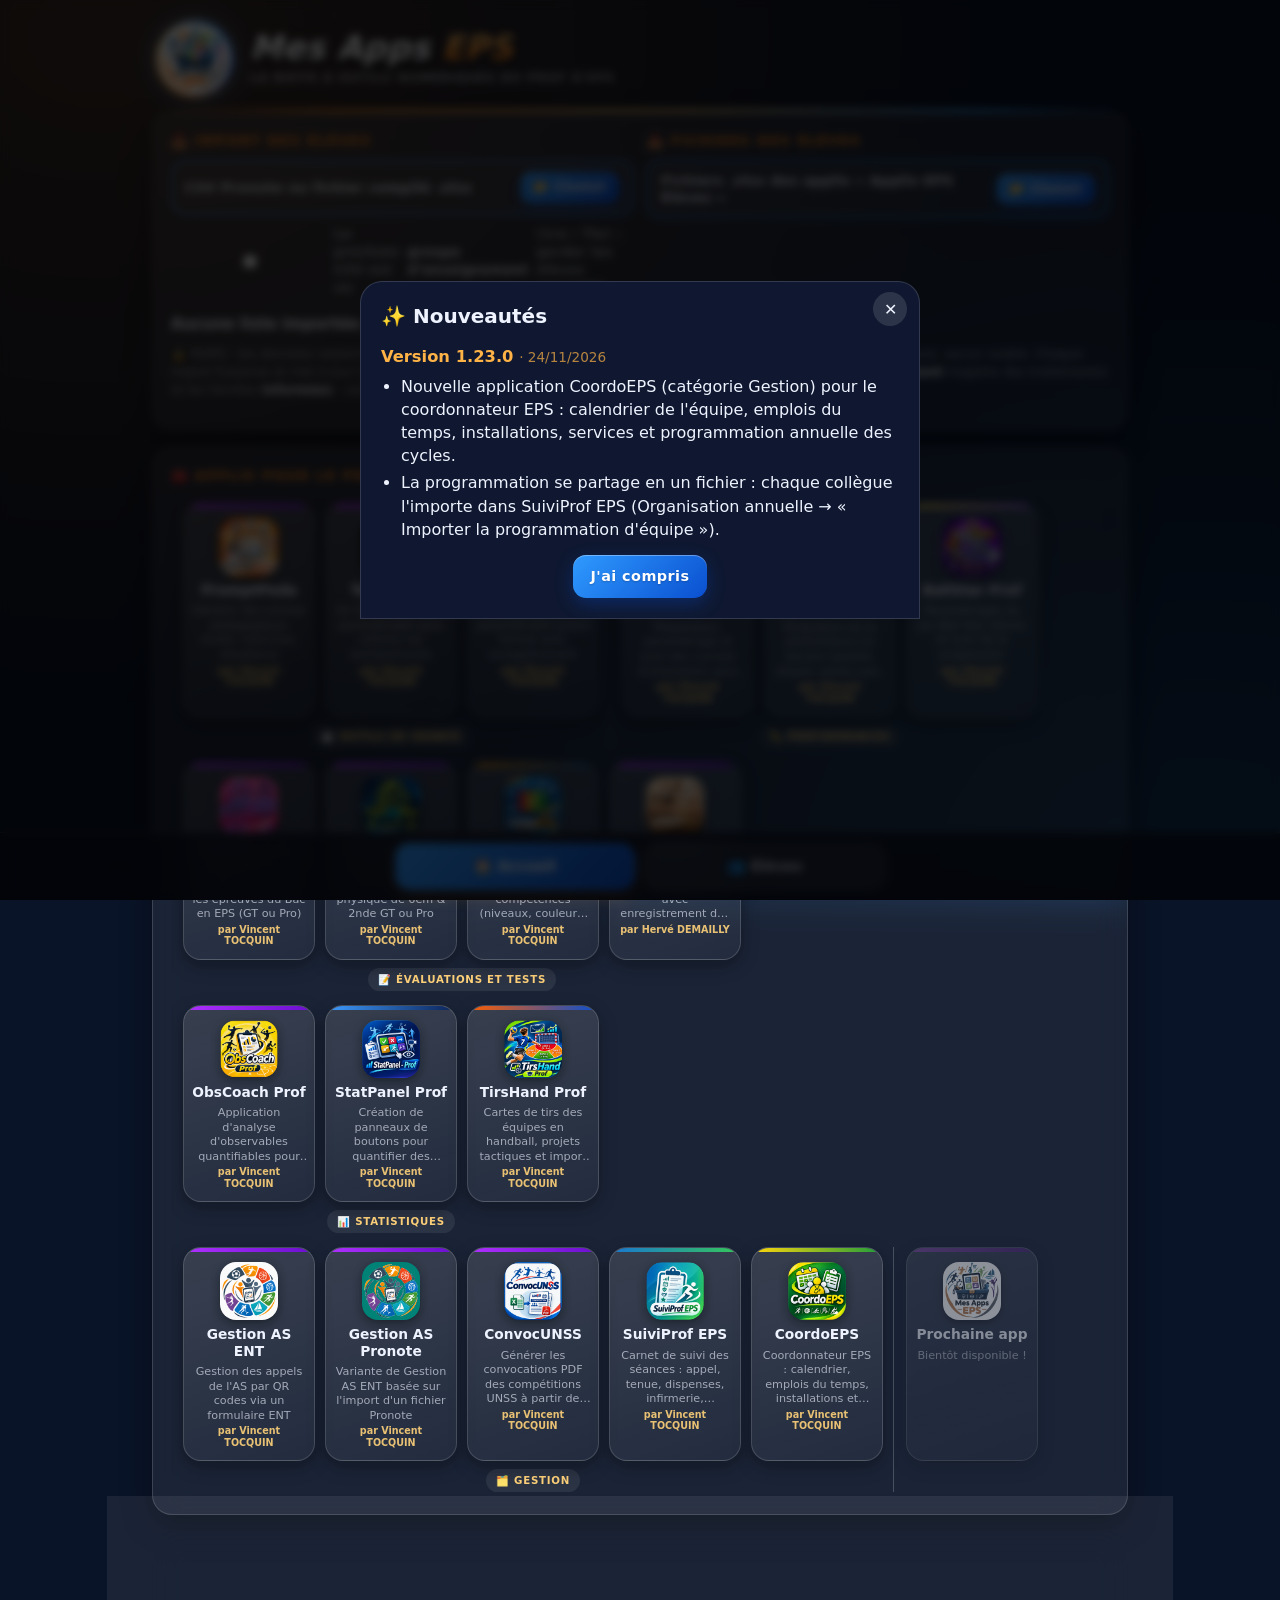
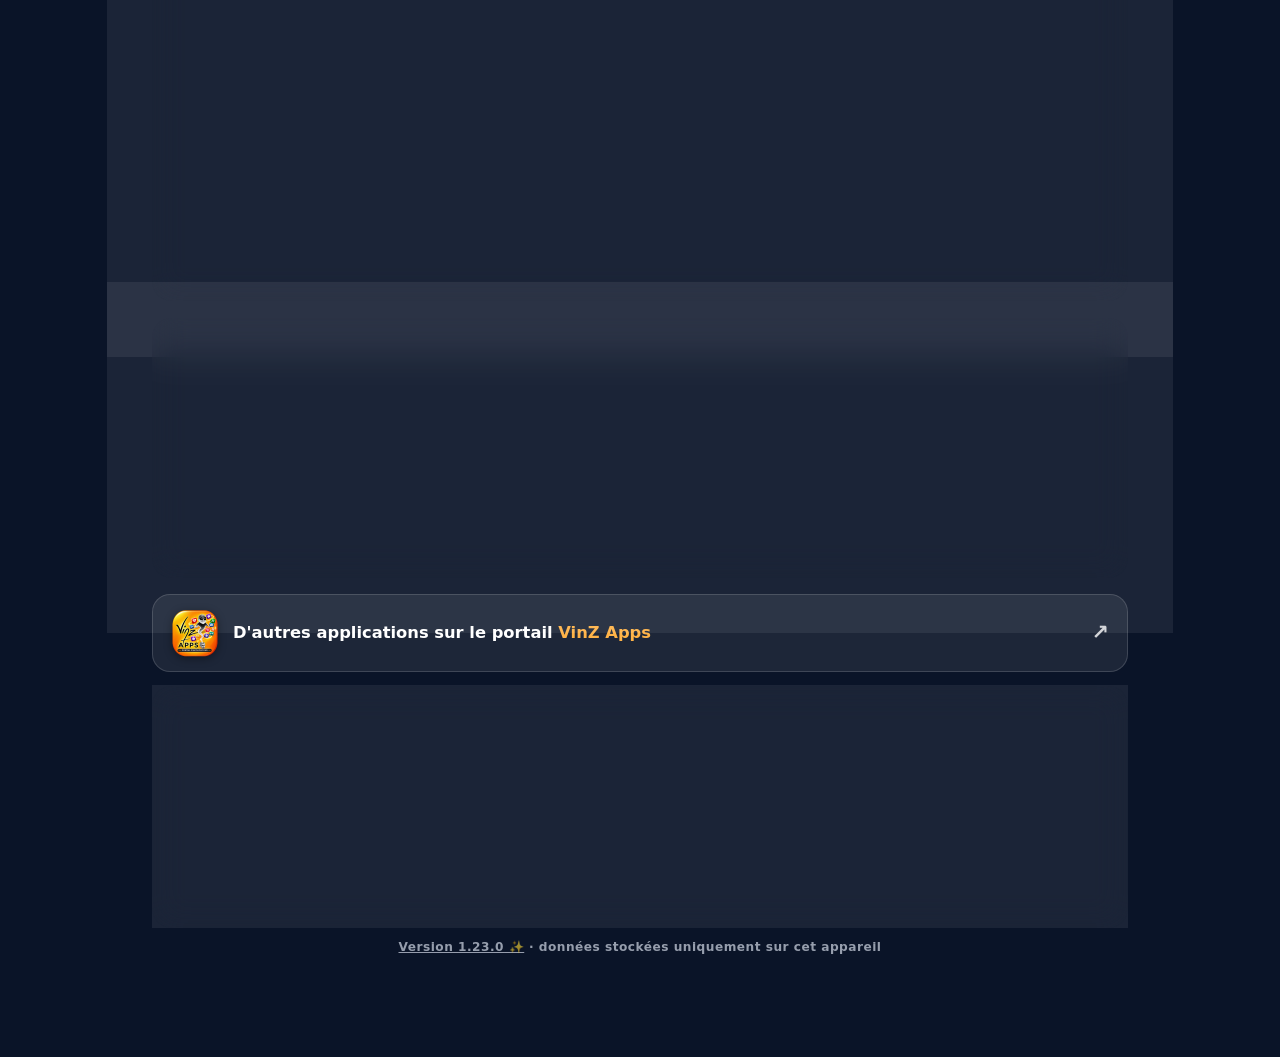
==== index.html @ 457b003c "Fix header formatting in index.html" ====
<!DOCTYPE html><html lang="fr"><head><meta charset="utf-8">
<meta name="viewport" content="width=device-width,initial-scale=1,viewport-fit=cover">
<title>Mes Apps EPS</title><link rel="manifest" href="manifest.webmanifest"><meta name="theme-color" content="#14151a">
<link rel="icon" href="icons/icon-192.png"><link rel="apple-touch-icon" href="icons/icon-192.png">
<style>
:root{--bg:#0a1428;--tx:#eef3ff;--mut:rgba(238,243,255,.62);--glass:rgba(255,255,255,.07);--bd:rgba(255,255,255,.15);--c1:#ff8a1f;--c2:#2f9bff;--g1:rgba(255,138,31,.20);--g2:rgba(47,155,255,.22);--onc:#fff;--c3:#ffd27a;--nav:linear-gradient(135deg,#2f9bff,#0a4fd0);--ok:#6ff0a0;--ko:#ff8f8f}
*{box-sizing:border-box;-webkit-tap-highlight-color:transparent}[hidden]{display:none!important}
body{margin:0;font-family:system-ui,-apple-system,"Segoe UI",Roboto,sans-serif;color:var(--tx);min-height:100vh;background:var(--bg);padding-bottom:100px;line-height:1.45}
body::before{content:'';position:fixed;inset:0;z-index:-1;pointer-events:none;background:radial-gradient(ellipse at 8% 4%,var(--g1),transparent 55%),radial-gradient(ellipse at 94% 96%,var(--g2),transparent 55%)}
header{display:flex;align-items:center;gap:16px;padding:20px 16px 14px;max-width:1000px;margin:auto;position:relative}
header::after{content:'';position:absolute;left:16px;right:16px;bottom:0;height:3px;border-radius:3px;background:linear-gradient(90deg,transparent,var(--c1) 18%,var(--c3) 55%,var(--c2) 85%,transparent)}
header img{width:78px;height:78px;flex:none;border-radius:50%;padding:3px;border:3px solid transparent;background:linear-gradient(#fff,#fff) padding-box,conic-gradient(from 200deg,var(--c1),var(--c3),var(--c2),#0a4fd0,var(--c1)) border-box;box-shadow:0 0 28px rgba(47,155,255,.40),0 0 18px rgba(255,138,31,.25);transition:transform .3s}
header img:hover{transform:rotate(-6deg) scale(1.04)}
h1{margin:0;font-size:1.65rem;font-weight:900;letter-spacing:.07em;text-transform:uppercase;line-height:1.1;background:linear-gradient(90deg,var(--c1),var(--c3));-webkit-background-clip:text;background-clip:text;-webkit-text-fill-color:transparent}
header p{margin:5px 0 0;font-size:.72rem;font-weight:600;color:var(--mut);letter-spacing:.1em;text-transform:uppercase}
header h1{font-size:2.05rem;font-style:italic;letter-spacing:.01em;text-transform:none;line-height:1.05;background:none;-webkit-text-fill-color:#fff;color:#fff;text-shadow:0 2px 0 #0a1428,0 4px 14px #0008}
header h1 span{background:linear-gradient(180deg,var(--c3),var(--c1) 70%);-webkit-background-clip:text;background-clip:text;-webkit-text-fill-color:transparent;text-shadow:none;filter:drop-shadow(0 2px 0 #0a1428)}
main{max-width:1000px;margin:auto;padding:0 12px}
.card{position:relative;background:var(--glass);backdrop-filter:blur(16px);-webkit-backdrop-filter:blur(16px);border:1px solid var(--bd);border-radius:20px;padding:18px;margin-bottom:16px;box-shadow:0 10px 30px #0006,inset 0 1px 0 #ffffff18}
h2{margin:0 0 12px;font-size:.82rem;font-weight:800;letter-spacing:.12em;text-transform:uppercase;color:var(--c1)}
.btn{border:0;border-radius:13px;padding:11px 18px;font:inherit;font-weight:800;font-size:.9rem;letter-spacing:.03em;color:#fff;cursor:pointer;background:linear-gradient(135deg,#ffa21f,#ff5e00);box-shadow:0 6px 18px #ff5e0050,inset 0 1px 0 #ffffff55;text-shadow:0 1px 2px #0003;transition:transform .12s,filter .15s;display:inline-block;text-decoration:none}
.btn:hover{filter:brightness(1.1)}.btn:active{transform:scale(.97)}.btn:disabled{opacity:.4;cursor:default}
.btn.b{background:linear-gradient(135deg,#2f9bff,#0a4fd0);box-shadow:0 6px 18px #0a4fd055,inset 0 1px 0 #ffffff55}
.btn.r{background:rgba(255,255,255,.1);border:1.5px solid var(--bd);box-shadow:none;text-shadow:none}
.row{display:flex;gap:10px;flex-wrap:wrap;align-items:center;margin-top:12px}
label{display:block;font-weight:700;font-size:.8rem;letter-spacing:.04em;color:var(--mut);margin:10px 0}
select,input{padding:10px 12px;border-radius:12px;border:1.5px solid var(--bd);font:inherit;font-size:.95rem;background:rgba(0,0,0,.32);color:var(--tx)}
label input{display:block;width:100%;margin-top:5px}
select:focus,input:focus,.btn:focus-visible{outline:2px solid var(--c1);outline-offset:1px}
input::placeholder{color:rgba(238,243,255,.38)}
.drop{display:flex;flex-direction:column;align-items:center;gap:12px;border:2px dashed var(--c2);border-radius:18px;padding:22px;text-align:center;cursor:pointer;background:rgba(255,255,255,.04);font-weight:600;color:var(--tx);transition:.2s}
.drop.on{background:rgba(255,255,255,.12);transform:scale(1.01)}
.grid{display:grid;grid-template-columns:repeat(auto-fill,minmax(160px,1fr));gap:14px}
.tile{position:relative;overflow:hidden;display:flex;flex-direction:column;align-items:center;text-align:center;gap:8px;padding:20px 12px 16px;border-radius:18px;color:var(--tx);text-decoration:none;background:linear-gradient(160deg,rgba(255,255,255,.13),rgba(255,255,255,.04));border:1px solid var(--bd);box-shadow:0 6px 18px #0005;transition:.18s}
.tile::before{content:"";position:absolute;left:0;right:0;top:0;height:4px;background:linear-gradient(90deg,var(--t1,var(--c1)),var(--t2,var(--c2)))}
.tile:hover{transform:translateY(-4px);border-color:var(--t1,var(--c1));box-shadow:0 10px 26px #0007,0 0 18px var(--g1)}
.tile:active{transform:scale(.96)}
.tile .ic{font-size:3.4rem;line-height:1;filter:drop-shadow(0 3px 5px #0006)}.tile .ic img{display:block;width:76px;height:76px;object-fit:contain;border-radius:16px}.tile b{font-size:1rem;line-height:1.2;font-weight:800}.tile small{font-size:.8rem;line-height:1.35;color:var(--mut);font-weight:500}
.tile.off{filter:grayscale(.6);opacity:.5;pointer-events:none}
.rgpd{font-size:.78rem;color:var(--mut);line-height:1.45;margin-top:10px}.rgpd b{color:var(--tx)}
.err{color:var(--ko);font-weight:700;min-height:1.2em}
#msg,#msgE{margin-top:12px;font-weight:700;font-size:1.08rem;line-height:1.45}#msg:empty,#msgE:empty{display:none}
#msg:not(:empty),#msgE:not(:empty){padding:11px 15px;border-radius:12px;background:rgba(255,255,255,.08);border:1px solid var(--bd)}
#info{display:block;margin-top:12px;font-size:1.08rem;font-weight:700;line-height:1.45}
.btn.danger{background:linear-gradient(135deg,#ff4d4d,#c70f1f);box-shadow:0 6px 18px #c70f1f66,inset 0 1px 0 #ffffff55}
#toast{position:fixed;left:50%;bottom:100px;width:max-content;text-align:center;transform:translate(-50%,30px);opacity:0;pointer-events:none;z-index:99;max-width:min(92vw,520px);padding:14px 20px;border-radius:14px;font-weight:800;font-size:1.05rem;color:#fff;background:linear-gradient(135deg,#17a34a,#0b6b30);box-shadow:0 12px 34px #000a;transition:.3s}
#toast.on{opacity:1;transform:translate(-50%,0)}
table{width:100%;border-collapse:collapse;font-size:.9rem}
th{background:linear-gradient(#17458a,#0d2d5e);color:#fff;padding:10px;text-align:left;position:sticky;top:0;font-size:.8rem;letter-spacing:.03em}
th:first-child{border-radius:12px 0 0 0}th:last-child{border-radius:0 12px 0 0}
td{padding:9px 10px;border-bottom:1px solid rgba(255,255,255,.08)}tr:nth-child(even) td{background:rgba(255,255,255,.03)}
.wrap{max-height:62vh;overflow:auto;border-radius:12px;border:1px solid var(--bd)}
th.n,td.n{text-align:center}th.n{font-size:.76rem;line-height:1.15;vertical-align:bottom;min-width:84px}td.n{font-weight:800}td.z{color:rgba(255,255,255,.28);font-weight:400}
th small{font-weight:400;opacity:.85}
th.ck,td.ck{width:34px;text-align:center;padding-left:6px;padding-right:2px}.ck input{width:18px;height:18px;accent-color:#1f8bff;cursor:pointer}
tr.grp td{background:rgba(255,255,255,.1)!important;font-weight:800;font-size:.85rem;color:var(--c1)}
button.nm{border:0;background:none;font:inherit;color:#8fcaff;text-align:left;cursor:pointer;padding:6px 0;text-decoration:underline dotted}
nav{z-index:100;position:fixed;bottom:0;left:0;right:0;display:flex;justify-content:center;gap:10px;padding:10px 10px calc(10px + env(safe-area-inset-bottom));background:rgba(10,16,34,.82);backdrop-filter:blur(16px);-webkit-backdrop-filter:blur(16px);border-top:1px solid var(--bd)}
nav button{flex:1;max-width:240px;border:1.5px solid var(--bd);border-radius:15px;padding:12px;font:inherit;font-weight:800;font-size:.9rem;background:rgba(255,255,255,.07);color:#c9d3ee;cursor:pointer}
nav button.act{color:var(--onc);border-color:transparent;background:var(--nav);box-shadow:0 5px 18px var(--g1)}
.tab{display:none}.tab.act{display:block}
.foot{max-width:976px;margin:10px auto 0;padding:16px;text-align:center;background:var(--glass);backdrop-filter:blur(16px);-webkit-backdrop-filter:blur(16px);border:1px solid var(--bd);border-radius:20px;font-size:.86rem;color:var(--mut)}
.foot a{color:var(--c1);font-weight:700}.foot>div{margin:6px 0}
.foot .ic{display:inline-flex;width:44px;height:44px;margin:4px;align-items:center;justify-content:center;border-radius:14px;color:#fff;background:linear-gradient(#ffa21f,#ff5e00);box-shadow:0 4px 12px #ff5e0055,inset 0 1px 0 #ffffff66}
.foot .ic:nth-child(2){background:linear-gradient(#2f9bff,#0a4fd0)}.foot .ic:nth-child(3){background:linear-gradient(#c040ff,#6a0fd0)}.foot .ic:nth-child(4){background:linear-gradient(#ff4d4d,#c00000)}
.foot a.ic{color:#fff}
.foot svg{width:22px;height:22px;fill:none;stroke:currentColor;stroke-width:2;stroke-linecap:round;stroke-linejoin:round}
.foot .own{display:block;margin:0 auto 6px;width:92px;height:92px;border-radius:22px;box-shadow:0 6px 18px #0006}
.foot p{margin:6px 0 0}.ver{text-align:center;font-weight:700;font-size:.76rem;color:var(--mut);margin:12px 0 0;letter-spacing:.04em}
#fiche,.ov{position:fixed;inset:0;z-index:200;background:#000b;display:flex;align-items:flex-end;justify-content:center;backdrop-filter:blur(4px)}#fiche[hidden],.ov[hidden]{display:none}
.ov{align-items:center;padding:16px}
.fc{position:relative;background:#0f1830;color:var(--tx);border:1px solid var(--bd);width:100%;max-width:560px;max-height:86vh;overflow:auto;border-radius:22px 22px 0 0;padding:20px 20px calc(20px + env(safe-area-inset-bottom))}
#fx,.xb{position:absolute;top:10px;right:12px;border:0;background:rgba(255,255,255,.12);color:var(--tx);border-radius:50%;width:34px;height:34px;font-size:1rem;cursor:pointer}
.fh{display:flex;gap:14px;align-items:center;margin-bottom:6px;padding-right:36px}.fh span{font-size:.85rem;color:var(--mut)}
.av{flex:none;width:56px;height:56px;border-radius:50%;background:var(--nav);color:var(--onc);display:flex;align-items:center;justify-content:center;font-weight:900;font-size:1.2rem;text-transform:uppercase;box-shadow:0 4px 14px var(--g1)}
.fa{border-radius:16px;margin-top:12px;overflow:hidden;border:1px solid var(--bd);background:rgba(255,255,255,.04)}.fa h3{margin:0;padding:10px 14px;background:linear-gradient(90deg,rgba(255,255,255,.14),rgba(255,255,255,.04));font-size:.95rem}
.fa dl{margin:0;padding:8px 14px;display:grid;grid-template-columns:auto 1fr;gap:4px 14px}.fa dt{font-weight:700;color:var(--mut);font-size:.82rem;text-transform:capitalize}.fa dd{margin:0;font-weight:600;word-break:break-word}.fn{opacity:.7}
.chip{display:inline-block;margin-right:3px;padding:2px 7px;border-radius:10px;background:rgba(255,255,255,.12);font-size:.92rem}
.sum{display:grid;gap:10px;margin:0 0 14px}.sm{display:grid;grid-template-columns:1fr auto;gap:3px 10px;align-items:center;font-size:.85rem}
.sm .bar{grid-column:1/-1;height:8px;border-radius:6px;background:rgba(255,255,255,.12);overflow:hidden}.sm .bar i{display:block;height:100%;background:linear-gradient(90deg,var(--c1),var(--c2))}.sm span{color:var(--mut)}
.en{padding:8px 14px;border-top:1px solid rgba(255,255,255,.1)}.en .dt{font-weight:800;color:var(--c1);font-size:.82rem}.en dl{padding:2px 0 0!important}
.fg{margin:18px 0 0;font-size:.78rem;text-transform:uppercase;letter-spacing:.1em;font-weight:800;color:var(--mut)}
.bd{float:right;font-weight:600;font-size:.8rem;color:var(--mut)}.tot{margin:6px 0 0;font-weight:700}
.qc{border-radius:22px!important;max-width:380px!important;text-align:center}
.qrbox img{display:block;margin:0 auto;width:min(300px,100%);height:auto;border:6px solid #fff;border-radius:12px;background:#fff}.qrbox canvas{width:min(280px,100%);height:auto;image-rendering:pixelated;border:6px solid #fff;border-radius:12px;background:#fff}.qru{word-break:break-all;font-weight:700;font-size:.85rem;margin:8px 0;color:var(--mut)}
/* portail élèves */
.me{font-size:1.05rem;font-weight:700;padding:12px 14px;border-radius:14px;background:rgba(255,255,255,.07);border:1px solid var(--bd)}
ul.dn{list-style:none;padding:0;margin:0}ul.dn li{padding:10px 12px;margin-bottom:8px;border-radius:14px;background:rgba(255,255,255,.07);border:1px solid var(--bd);font-weight:600}
ul.dn summary{cursor:pointer}ul.dn details{margin:0}.tw{overflow-x:auto}
ul.dn table{margin-top:8px;font-size:.8rem;background:rgba(0,0,0,.25);border-radius:10px}ul.dn td,ul.dn th{padding:5px 7px;text-align:left}ul.dn th{background:#17458a;position:static;border-radius:0}
@media(max-width:520px){h1{font-size:1.35rem}header h1{font-size:1.6rem}header img{width:62px;height:62px}}
.imp{display:grid;grid-template-columns:1fr 1fr;gap:14px}.imp h2{margin-bottom:8px}
.imp .drop{flex-direction:row;justify-content:space-between;gap:10px;padding:10px 12px;border-radius:14px;text-align:left;font-size:.82rem;line-height:1.3}
.imp .drop .btn{padding:7px 12px;font-size:.8rem;border-radius:10px;flex:none}
.imp #msg,.imp #msgE{font-size:.9rem;margin-top:8px}.imp #msg:not(:empty),.imp #msgE:not(:empty){padding:8px 11px}
@media(max-width:620px){.imp{grid-template-columns:1fr;gap:10px}}
.nvc{max-height:86vh;overflow:auto}.nvc h3{margin:0 0 10px;font-size:1.25rem}.nvc h4{margin:14px 0 6px;font-size:1.02rem;color:#ffb347}.nvc h4 small{font-weight:500;opacity:.7}
.nvc ul{margin:0;padding-left:20px;line-height:1.45}.nvc li{margin:4px 0}
.fab{display:flex;flex-direction:column;align-items:center;gap:12px;padding:26px 16px 22px;border-radius:22px;text-decoration:none;color:#fff;text-align:center;background:linear-gradient(160deg,rgba(255,196,60,.30),rgba(176,48,255,.30) 60%,rgba(47,155,255,.22));border:2px solid #ffc43c;box-shadow:0 10px 28px #0006,0 0 24px rgba(255,196,60,.35);transition:.2s}
.fab:hover{transform:translateY(-3px);border-color:#ffe08a;box-shadow:0 14px 34px #0007,0 0 32px rgba(255,196,60,.55)}
.fab img{display:block;border-radius:26px;filter:drop-shadow(0 6px 10px #0008)}.fab b{font-size:1.35rem;font-weight:800;line-height:1.2}
.vzb{display:flex;align-items:center;gap:14px;margin:0 0 14px;padding:14px 18px;border-radius:18px;text-decoration:none;color:#fff;background:rgba(255,255,255,.08);border:1px solid var(--bd);transition:.2s}
.vzb:hover{background:rgba(255,255,255,.14);transform:translateY(-2px)}.vzb img{flex:none;border-radius:12px;filter:drop-shadow(0 2px 4px #0006)}
.vzb span{flex:1;font-weight:600;font-size:1.02rem;line-height:1.3}.vzb b{color:#ffb347}.vzb i{font-style:normal;font-weight:800;font-size:1.3rem;opacity:.8}
.tile .au{font-size:.68rem;line-height:1.2;font-style:normal;font-weight:700;color:var(--c3);opacity:.9;margin-top:-4px}
#info{font-size:.95rem!important;margin-top:10px!important}
.tile.vedette{background:linear-gradient(160deg,rgba(255,196,60,.30),rgba(176,48,255,.28) 60%,rgba(47,155,255,.22));border:2px solid #ffc43c;box-shadow:0 8px 24px #0006,0 0 22px rgba(255,196,60,.35)}
.tile.vedette::before{height:6px;background:linear-gradient(90deg,#ffc43c,#ff5e00,#b030ff)}
.tile.vedette:hover{border-color:#ffe08a;box-shadow:0 12px 30px #0007,0 0 30px rgba(255,196,60,.55)}
.tile.vedette small{color:#fff;opacity:.92}.tile.vedette .au{color:#ffe08a}
.tile .badge{font-size:.66rem;font-weight:800;letter-spacing:.03em;padding:3px 9px;border-radius:999px;background:linear-gradient(135deg,#ffc43c,#ff7a00);color:#2a1300;margin-top:-2px}
.cats{display:flex;flex-wrap:wrap;align-items:stretch;row-gap:14px;overflow:hidden;padding:6px 0 4px}
.cat{display:flex;flex-direction:column;padding:0 11px 0 12px;margin-left:-1px;border-left:1px solid rgba(255,255,255,.2);max-width:calc(100% + 1px)}
.cat .ct{display:flex;flex-wrap:wrap;gap:10px;flex:1}
.cat .ct .tile{width:132px}
.cat h3{margin:8px 0 0;padding:4px 10px;align-self:center;font-size:.64rem;font-weight:800;letter-spacing:.07em;text-transform:uppercase;color:var(--c3,#ffd27a);background:rgba(255,255,255,.07);border-radius:999px;white-space:nowrap}
.cat h3.vide{visibility:hidden}.cat.ved h3{color:#ffe08a;background:rgba(255,196,60,.14)}
.cat .ct .tile{padding:14px 8px 12px;gap:6px}.cat .ct .tile .ic img{width:58px;height:58px}.cat .ct .tile b{font-size:.86rem}.cat .ct .tile small{font-size:.7rem;line-height:1.3;display:-webkit-box;-webkit-line-clamp:4;-webkit-box-orient:vertical;overflow:hidden}.cat .ct .tile .au{font-size:.6rem}.cat .ct .tile .badge{font-size:.58rem;padding:2px 7px}
@media(max-width:520px){.cat .ct .tile{width:92px;padding:12px 6px 10px}.cat .ct .tile small,.cat .ct .tile .au{display:none}.cat .ct .tile .ic img{width:48px;height:48px}.cat .ct .tile b{font-size:.74rem}.cat .ct .tile .badge{font-size:.5rem;white-space:nowrap;padding:2px 5px}.cat{padding:0 7px 0 8px}.cat .ct{gap:8px}}
</style></head><body>
<header><img src="icons/logo.png" alt="Logo"><div><h1>Mes Apps <span>EPS</span></h1><p>La boîte à outils numériques du prof d'EPS</p></div></header>
<main>
<section id="t1" class="tab act">
 <div class="card"><div class="imp">
  <div><h2>📥 Import des élèves</h2>
  <label class="drop" id="drop"><span>CSV Pronote ou fichier compilé .xlsx</span><span class="btn b">📂 Choisir</span><input id="file" type="file" accept=".csv,.xlsx,text/csv,application/vnd.openxmlformats-officedocument.spreadsheetml.sheet" hidden></label>
  <label class="rgpd" style="display:flex;gap:8px;align-items:center;margin:6px 2px"><input type="checkbox" id="gcb"> Le prochain CSV est un <b>groupe d’enseignement</b> (1re / Tle) : garder les élèves ensemble</label>
  <div id="msg"></div></div>
  <div><h2>📤 Fichiers des élèves</h2>
  <label class="drop" id="dropE"><span>Fichiers .xlsx des applis « Applis EPS Élèves »</span><span class="btn b">📂 Choisir</span><input id="fileE" type="file" accept=".xlsx,application/vnd.openxmlformats-officedocument.spreadsheetml.sheet" multiple hidden></label>
  <div id="msgE"></div></div></div>
  <div id="info"></div>
  <p class="rgpd">🔒 RGPD : les données restent <b>uniquement sur cet appareil</b> (stockage local du navigateur). Aucun serveur, aucun suivi, aucun cookie. Chaque import fusionne et met à jour la liste globale. ⚖️ Utilisé avec des élèves, l'outil doit être <b>déclaré au chef d'établissement</b> (registre des traitements) et les familles <b>informées</b> : voir la <a href="confidentialite.html#s2" style="color:var(--c1)">politique de confidentialité</a> (modèle d'information inclus).</p>
 </div>
 <div class="card"><h2>🧰 Applis pour le prof</h2><div class="grid" id="apps"></div></div>
 <div class="card"><h2>🎒 Applis pour les élèves</h2>
  <p class="rgpd" style="margin:0 0 12px;opacity:.85">Portail séparé « Applis EPS Élèves » : il ne contient que les applications des élèves, jamais celles du professeur. Les élèves s'y identifient eux-mêmes (nom, prénom, classe) sans accès à votre liste.</p>
  <div class="row" style="margin:0 0 14px"><button class="btn b" id="qrb">▦ QR code</button><button class="btn" id="lkb">🔗 Copier le lien</button><a class="btn r" id="opb" target="_blank" rel="noopener" style="text-decoration:none">↗ Ouvrir le portail</a></div>
  <div class="grid" id="appsE"></div></div>
 <div class="card" id="fbc"><a class="fab" id="fbo" target="_blank" rel="noopener"><img src="icons/icon-192-Fabrique.png" alt="" width="132" height="132"><b>Créez votre appli ici !</b></a></div>
 <a class="vzb" id="vzo" target="_blank" rel="noopener"><img src="icons/icon-192-VinZApps.png" alt="" width="48" height="48"><span>D'autres applications sur le portail <b>VinZ Apps</b></span><i>↗</i></a>
</section>
<section id="t2" class="tab"><div class="card"><h2>👥 Élèves</h2>
 <div class="row" style="margin:0 0 12px"><select id="fc"><option value="">Toutes les classes</option></select><input id="fs" placeholder="🔍 Rechercher…"><span id="cnt" style="font-weight:700"></span><button class="btn b" id="addb">➕ Ajouter un élève</button><button class="btn danger" id="delb" hidden></button><button class="btn danger" id="delc" hidden></button></div>
 <div id="adf"></div>
 <div id="sum" class="sum"></div>
 <div class="wrap"><table><thead id="th"></thead><tbody id="tb"></tbody></table></div>
 <p class="rgpd" id="hint"></p>
 <div class="row"><button class="btn b" id="exp">⬇ Exporter le fichier compilé (.xlsx)</button><button class="btn danger" id="clr">🗑 Effacer toutes les données</button></div>
</div></section>
</main>
<div id="toast" role="status" aria-live="polite"></div>
<div id="grm" class="ov" hidden><div class="fc nvc"><button id="grx" aria-label="Fermer" class="xb">✕</button>
 <h3>👥 Classe ou groupe d’enseignement ?</h3><p id="grt" class="rgpd"></p><ul id="grl" style="margin:6px 0 10px;padding-left:18px"></ul>
 <label>Nom du groupe<input id="grn" placeholder="ex : 1re EPS option A" autocomplete="off"></label>
 <div class="row" style="justify-content:center;margin-top:12px"><button class="btn b" id="gro">👥 Groupe : garder ensemble</button><button class="btn" id="grs">Classes séparées</button><button class="btn r" id="grc">Annuler</button></div></div></div>
<div id="nvm" class="ov" hidden><div class="fc nvc"><button id="nvx" aria-label="Fermer" class="xb">✕</button>
 <h3>✨ Nouveautés</h3><div id="nvb"></div><div class="row" style="justify-content:center;margin-top:14px"><button class="btn b" id="nvo">J'ai compris</button></div></div></div>
<div id="qrm" class="ov" hidden><div class="fc qc"><button id="qx" aria-label="Fermer" class="xb">✕</button>
 <h2 style="margin:0 0 4px">▦ Portail élèves</h2><p class="rgpd" style="margin:0 0 10px">Affichez ce QR code au tableau ou imprimez-le : les élèves le scannent pour ouvrir « Applis EPS Élèves ».</p>
 <div id="qrc" class="qrbox"></div><p id="qru" class="qru"></p><p id="qrmsg" class="rgpd" style="min-height:1.2em"></p>
 <div class="row" style="justify-content:center"><button class="btn b" id="qrd">⬇ Télécharger (PNG)</button><button class="btn" id="qrl">🔗 Copier le lien</button><button class="btn r" id="qrs" hidden>↗ Partager</button></div></div></div>
<div id="fiche" hidden><div class="fc"><button id="fx" aria-label="Fermer">✕</button><div id="fbody"></div></div></div>
<footer class="foot">
<div><a href="http://vinzneuron.free.fr/" target="_blank" rel="noopener noreferrer" aria-label="Site VinZ Neuron" title="VinZ Neuron"><img class="own" src="icons/vinzneuron.png" alt="Logo VinZ Neuron" width="96" height="96"></a></div>
<div><a href="confidentialite.html">Politique de confidentialité</a></div>
<div><a class="ic" href="contact.html" aria-label="Contact" title="Contact"><svg viewBox="0 0 24 24" aria-hidden="true" focusable="false"><rect x="3" y="5" width="18" height="14" rx="2"/><path d="m3.5 7 8.5 6 8.5-6"/></svg></a><a class="ic" href="http://vinzneuron.free.fr/" target="_blank" rel="noopener noreferrer" aria-label="Site web" title="Site web"><svg viewBox="0 0 24 24" aria-hidden="true" focusable="false"><circle cx="12" cy="12" r="9"/><path d="M3 12h18M12 3c3.2 3 3.2 15 0 18M12 3c-3.2 3-3.2 15 0 18"/></svg></a><a class="ic" href="https://www.instagram.com/vinzneuron/" target="_blank" rel="noopener noreferrer" aria-label="Instagram" title="Instagram"><svg viewBox="0 0 24 24" aria-hidden="true" focusable="false"><rect x="3" y="3" width="18" height="18" rx="5"/><circle cx="12" cy="12" r="4"/><circle cx="17.3" cy="6.7" r="1" fill="currentColor" stroke="none"/></svg></a><a class="ic" href="https://www.youtube.com/@vinz_neuron" target="_blank" rel="noopener noreferrer" aria-label="YouTube" title="YouTube"><svg viewBox="0 0 24 24" aria-hidden="true" focusable="false"><rect x="2" y="5" width="20" height="14" rx="4.5"/><path d="M10 9.2v5.6l5-2.8z" fill="currentColor"/></svg></a></div>
<p>Mes Apps · Vincent TOCQUIN – « VinZ Neuron »</p>
</footer>
<p class="ver"><a href="#" onclick="voirNouveautes();return false" title="Voir les nouveautés" style="color:inherit">Version <span id="ver"></span> ✨</a> · données stockées uniquement sur cet appareil</p>
<nav><button class="act" data-t="t1">🏠 Accueil</button><button data-t="t2">👥 Élèves</button></nav>
<script src="version.js"></script>
<script src="config.js"></script>
<script src="qrcode.js"></script>
<script src="eps-core.js"></script>
<script>
document.getElementById("ver").textContent=APP_VERSION;
const $=s=>document.querySelector(s);let L=[];
const esc=s=>String(s??'').replace(/[&<>"]/g,c=>({'&':'&amp;','<':'&lt;','>':'&gt;','"':'&quot;'}[c]));
document.querySelectorAll('nav button').forEach(b=>b.onclick=()=>{document.querySelectorAll('nav button,.tab').forEach(x=>x.classList.remove('act'));b.classList.add('act');$('#'+b.dataset.t).classList.add('act')});
async function refresh(){L=(await EPS.all()).sort((a,b)=>(a.nom+a.prenom).localeCompare(b.nom+b.prenom,'fr'));
 const cl=[...new Set(L.map(e=>e.classe))].filter(Boolean).sort((a,b)=>a.localeCompare(b,'fr',{numeric:true}));const cur=$('#fc').value;
 $('#fc').innerHTML='<option value="">Toutes les classes</option>'+cl.map(c=>`<option value="${esc(c)}" ${c==cur?'selected':''}>${L.some(e=>e.classe===c&&e.groupe)?'👥 ':''}${esc(c)}</option>`).join('');
 const m=await EPS.meta();$('#info').textContent=L.length?`${L.length} élèves`+(m&&m.v?` · dernier import : ${new Date(m.v).toLocaleString('fr-FR')} (${m.n})`:''):'Aucune liste importée pour le moment.';draw()}
let APPS=[];
const norm=EPS.norm,lab=t=>String(t).replace(/_/g,' '),val=v=>v&&typeof v==='object'?JSON.stringify(v):String(v);
const info=k=>APPS.find(a=>a.id===k)||APPS.find(a=>norm(a.nom)===norm(k))||{id:k,nom:k,emoji:'🧩'};
const dKey=o=>Object.keys(o).find(k=>/^date/i.test(k));
function isoDate(v){if(v==null||v==='')return'';
 if(typeof v==='number'&&v>30000&&v<80000)return new Date(Math.round((v-25569)*864e5)).toISOString().slice(0,10);
 const t=String(v).trim();let m=/^(\d{4})-(\d{2})-(\d{2})/.exec(t);if(m)return m[1]+'-'+m[2]+'-'+m[3];
 m=/^(\d{1,2})\/(\d{1,2})\/(\d{4})/.exec(t);return m?m[3]+'-'+m[2].padStart(2,'0')+'-'+m[1].padStart(2,'0'):''}
const frDate=i=>i?i.split('-').reverse().join('/'):'';
/* Saisies d'un élève pour une application : mode « lignes » → une saisie par ligne ; mode « colonnes » → une seule saisie */
function entries(e,k){const d=(e.ext||{})[k];if(!d)return[];
 const rows=Array.isArray(d.lignes)?d.lignes:[Object.fromEntries(Object.entries(d).filter(([c])=>c!=='lignes'))];
 return rows.filter(o=>o&&Object.values(o).some(v=>v!==''&&v!=null)).map(o=>{const dk=dKey(o),iso=dk?isoDate(o[dk]):'';
  return{iso,champs:Object.entries(o).filter(([c,v])=>!(dk&&c===dk&&iso)&&v!==''&&v!=null)}})}
let SEL=new Set(),VIS=[];
function majSel(){SEL=new Set([...SEL].filter(id=>L.some(e=>e.id===id)));const n=SEL.size,c=$('#fc').value,b=$('#delb');b.hidden=!n;b.textContent='🗑 Supprimer la sélection ('+n+')';
 const k=$('#delc');k.hidden=!c;if(c){const g=L.some(e=>e.classe===c&&e.groupe);k.textContent=g?'🗑 Supprimer ce groupe':'🗑 Supprimer cette classe'}
 const a=$('#sa');if(a){a.checked=!!VIS.length&&VIS.every(id=>SEL.has(id));a.indeterminate=!a.checked&&VIS.some(id=>SEL.has(id))}}
async function supprimer(ids,msg,ok){if(!ids.length)return;if(!confirm(msg))return;try{const n=await EPS.supprimerEleves(ids);SEL.clear();await refresh();$('#fiche').hidden=true;toast('✅ '+ok.replace('{n}',n))}catch(x){toast('❌ '+x.message)}}
function draw(){const c=$('#fc').value,q=norm($('#fs').value);
 const r=L.filter(e=>(!c||e.classe==c)&&(!q||norm(e.nom+e.prenom).includes(q)))
  .sort((a,b)=>(a.classe||'').localeCompare(b.classe||'','fr',{numeric:true})||(a.nom+a.prenom).localeCompare(b.nom+b.prenom,'fr'));
 $('#cnt').textContent=r.length+' élève(s)';
 const keys=[...new Set(L.flatMap(e=>Object.keys(e.ext||{})))].filter(k=>L.some(e=>entries(e,k).length));
 const N=new Map(r.map(e=>[e.id,Object.fromEntries(keys.map(k=>[k,entries(e,k).length]))]));
 const tot=k=>r.reduce((s,e)=>s+N.get(e.id)[k],0),use=k=>r.filter(e=>N.get(e.id)[k]>0).length,mx=k=>Math.max(1,...r.map(e=>N.get(e.id)[k]));
 $('#sum').innerHTML=r.length&&keys.length?keys.map(k=>{const i=info(k),n=use(k);return `<div class="sm"><b>${esc(i.emoji||'🧩')} ${esc(i.nom)}</b><span>${n}/${r.length} élève(s) · ${tot(k)} saisie(s)</span><div class="bar"><i style="width:${Math.round(100*n/r.length)}%"></i></div></div>`}).join(''):'';
 $('#hint').textContent=keys.length?'Cliquez sur le nom d’un élève pour afficher la synthèse de ses saisies.':L.length?'Aucune saisie d’application pour le moment : importez le fichier compilé (.xlsx) sur l’accueil.':'';
 $('#th').innerHTML='<tr><th class="ck"><input type="checkbox" id="sa" title="Tout sélectionner" aria-label="Tout sélectionner"></th><th>NOM Prénom</th><th>Classe</th><th title="Sexe (colonne « Sexe » de Pronote)">Sexe</th>'+keys.map(k=>{const i=info(k);return `<th class="n" title="${esc(i.nom)}">${esc(i.emoji||'🧩')}<br><small>${esc(i.nom)}</small></th>`}).join('')+'</tr>';
 let h='',g=null;const span=4+keys.length;VIS=r.map(e=>e.id);
 for(const e of r){if(!c&&e.classe!==g){g=e.classe;h+=`<tr class="grp"><td colspan="${span}">${esc(g||'Sans classe')} · ${r.filter(x=>x.classe===g).length} élève(s)</td></tr>`}
  h+=`<tr><td class="ck"><input type="checkbox" class="sc" data-sel="${esc(e.id)}" ${SEL.has(e.id)?'checked':''} aria-label="Sélectionner"></td><td><button class="nm" data-id="${esc(e.id)}"><b>${esc(e.nom.toUpperCase())}</b> ${esc(e.prenom)}</button></td><td>${esc(e.classe)}</td><td>${e.sexe==='F'?'♀ F':e.sexe==='M'?'♂ M':'–'}</td>`
   +keys.map(k=>{const n=N.get(e.id)[k];return n?`<td class="n" style="background:rgba(31,139,255,${(.12+.5*n/mx(k)).toFixed(2)})">${n}</td>`:'<td class="n z">–</td>'}).join('')+'</tr>'}
 $('#tb').innerHTML=h||`<tr><td colspan="${span}">Aucun résultat</td></tr>`;majSel()}
function fiche(id){const e=L.find(x=>x.id===id);if(!e)return;
 const keys=Object.keys(e.ext||{}).filter(k=>entries(e,k).length),total=keys.reduce((s,k)=>s+entries(e,k).length,0);
 const G=new Map();keys.forEach(k=>{const g=info(k).categorie||'';if(!G.has(g))G.set(g,[]);G.get(g).push(k)});
 const ord=['Performances','Réalisations','Projets'],gk=[...G.keys()].sort((a,b)=>{const x=ord.indexOf(a),y=ord.indexOf(b);return(x<0?9:x)-(y<0?9:y)||a.localeCompare(b,'fr')});
 const bloc=k=>{const i=info(k),E=entries(e,k).sort((a,b)=>a.iso===b.iso?0:!a.iso?1:!b.iso?-1:a.iso<b.iso?1:-1);
  return `<div class="fa"><h3>${esc(i.emoji||'🧩')} ${esc(i.nom)}<span class="bd">${E.length} saisie(s)</span></h3>`+E.map(x=>`<div class="en">${x.iso?`<div class="dt">${frDate(x.iso)}</div>`:''}<dl>${x.champs.map(([c,v])=>`<dt>${esc(lab(c))}</dt><dd>${esc(val(v))}</dd>`).join('')}</dl></div>`).join('')+'</div>'};
 $('#fbody').innerHTML=`<div class="fh"><div class="av">${esc((e.prenom[0]||'')+(e.nom[0]||''))}</div><div><b>${esc(e.nom.toUpperCase())} ${esc(e.prenom)}</b><br><span>${e.classe?(e.groupe?'Groupe '+esc(e.classe)+(e.origine?' · classe d’origine '+esc(e.origine):''):'Classe '+esc(e.classe)):'⚠ Classe non renseignée'}</span><br><button class="btn r" id="fed" style="padding:5px 12px;font-size:.8rem;margin-top:6px">✏️ Modifier</button> <button class="btn danger" id="fdl" style="padding:5px 12px;font-size:.8rem;margin-top:6px">🗑 Supprimer</button></div></div><div id="fef"></div>`
  +(total?`<p class="tot">${total} saisie(s) dans ${keys.length} application(s)</p>`+gk.map(g=>(gk.length>1||g?`<h4 class="fg">${esc(g||'Autres saisies')}</h4>`:'')+G.get(g).map(bloc).join('')).join(''):'<p class="fn">Aucune saisie enregistrée par les applications pour cet élève.</p>');
 $('#fdl').onclick=()=>supprimer([e.id],`Supprimer ${e.nom.toUpperCase()} ${e.prenom} de la liste ?\n\nSes saisies dans toutes les applications seront aussi effacées sur cet appareil.`,'élève supprimé(e)');$('#fed').onclick=()=>editer(e);$('#fiche').hidden=false}
function editer(e){const f=$('#fef');if(f.innerHTML){f.innerHTML='';return}
 const cl=[...new Set(L.map(x=>x.classe))].filter(Boolean).sort((a,b)=>a.localeCompare(b,'fr',{numeric:true}));
 f.innerHTML=`<form class="card" id="fe" style="margin:12px 0"><datalist id="dcl">${cl.map(c=>`<option value="${esc(c)}">`).join('')}</datalist>
 <label>Nom<input name="nom" value="${esc(e.nom)}" required></label><label>Prénom<input name="prenom" value="${esc(e.prenom)}" required></label>
 <label>Classe<input name="classe" list="dcl" value="${esc(e.classe)}" placeholder="ex : 2GATL1"></label>
 <label>Sexe<select name="sexe"><option value="">Non renseigné</option><option value="F" ${e.sexe==='F'?'selected':''}>Féminin</option><option value="M" ${e.sexe==='M'?'selected':''}>Masculin</option></select></label>
 <label>Né(e) le (facultatif)<input name="naissance" value="${esc(e.naissance)}" placeholder="JJ/MM/AAAA"></label><label>Régime (facultatif)<input name="regime" value="${esc(e.regime)}"></label>
 <div class="err" id="fee"></div><div class="row"><button class="btn b">💾 Enregistrer</button><button type="button" class="btn r" id="fea">Annuler</button></div></form>`;
 $('#fea').onclick=()=>f.innerHTML='';
 $('#fe').onsubmit=async ev=>{ev.preventDefault();const d=Object.fromEntries(new FormData(ev.target));
  try{const n=await EPS.modifierEleve(e.id,d);await refresh();fiche(n.id)}catch(x){$('#fee').textContent=x.message}}}
/* Ajout manuel d'un élève (classe pré-remplie avec le filtre de classe en cours) */
function ajouter(){const f=$('#adf');if(f.innerHTML){f.innerHTML='';return}
 const cl=[...new Set(L.map(x=>x.classe))].filter(Boolean).sort((a,b)=>a.localeCompare(b,'fr',{numeric:true}));
 f.innerHTML=`<form class="card" id="ad" style="margin:0 0 14px"><h3 style="margin:0 0 8px">➕ Nouvel élève</h3><datalist id="dca">${cl.map(c=>`<option value="${esc(c)}">`).join('')}</datalist>
 <label>Nom<input name="nom" required autocomplete="off"></label><label>Prénom<input name="prenom" required autocomplete="off"></label>
 <label>Classe<input name="classe" list="dca" value="${esc($('#fc').value)}" placeholder="ex : 2GATL1" required></label>
 <label>Sexe<select name="sexe"><option value="">Non renseigné</option><option value="F">Féminin</option><option value="M">Masculin</option></select></label>
 <label>Né(e) le (facultatif)<input name="naissance" placeholder="JJ/MM/AAAA"></label><label>Régime (facultatif)<input name="regime"></label>
 <p class="rgpd" style="margin:6px 0">Si cet élève figure aussi dans un prochain import Pronote, renseignez sa date de naissance pour éviter un doublon.</p>
 <div class="err" id="ade"></div><div class="row"><button class="btn b">💾 Ajouter</button><button type="button" class="btn r" id="ada">Fermer</button></div></form>`;
 $('#ada').onclick=()=>f.innerHTML='';$('#ad').nom.focus();
 $('#ad').onsubmit=async ev=>{ev.preventDefault();const d=Object.fromEntries(new FormData(ev.target)),er=$('#ade');er.textContent='';
  d.nom=d.nom.trim();d.prenom=d.prenom.trim();d.classe=d.classe.trim();
  if(!d.nom||!d.prenom||!d.classe){er.textContent='Le nom, le prénom et la classe sont obligatoires.';return}
  const nn=norm(d.nom),np=norm(d.prenom),nb=norm(d.naissance||'');
  if(L.some(x=>norm(x.nom)===nn&&norm(x.prenom)===np&&norm(x.naissance||'')===nb)){er.textContent='Cet élève est déjà dans la liste (même nom, prénom et date de naissance).';return}
  const proche=L.find(x=>norm(x.nom)===nn&&norm(x.prenom)===np);
  if(proche&&!confirm(`Un élève nommé ${proche.nom.toUpperCase()} ${proche.prenom} existe déjà (classe ${proche.classe||'?'}).\n\nAjouter quand même un second élève portant ce nom ?`))return;
  if(L.some(x=>x.classe===d.classe&&x.groupe))d.groupe=true;
  try{const n=await EPS.putEleve(d);await refresh();toast('✅ '+n.nom.toUpperCase()+' '+n.prenom+' ajouté(e) en '+n.classe);
   $('#fc').value=n.classe;draw();const c=$('#ad');if(c){c.nom.value='';c.prenom.value='';c.naissance.value='';c.regime.value='';c.sexe.value='';c.nom.focus()}}catch(x){er.textContent=x.message}}}
$('#addb').onclick=ajouter;
$('#tb').addEventListener('change',e=>{const c=e.target.closest('[data-sel]');if(!c)return;c.checked?SEL.add(c.dataset.sel):SEL.delete(c.dataset.sel);majSel()});
$('#th').addEventListener('change',e=>{if(e.target.id!=='sa')return;VIS.forEach(id=>e.target.checked?SEL.add(id):SEL.delete(id));draw()});
$('#delb').onclick=()=>{const ids=[...SEL];supprimer(ids,`Supprimer ${ids.length} élève(s) de la liste ?\n\nLeurs saisies dans toutes les applications seront aussi effacées sur cet appareil. Pensez à exporter le fichier compilé avant.`,'{n} élève(s) supprimé(s)')};
$('#delc').onclick=()=>{const c=$('#fc').value,ids=L.filter(e=>e.classe===c).map(e=>e.id);supprimer(ids,`Supprimer « ${c} » : ${ids.length} élève(s) retiré(s) de la liste ?\n\nLeurs saisies dans toutes les applications seront aussi effacées sur cet appareil. Pensez à exporter le fichier compilé avant.`,'« '+c+' » supprimé(e) ({n} élèves)')};
$('#tb').onclick=e=>{const t=e.target.closest('[data-id]');t&&fiche(t.dataset.id)};
$('#fx').onclick=()=>$('#fiche').hidden=true;$('#fiche').onclick=e=>{if(e.target.id==='fiche')$('#fiche').hidden=true};
document.onkeydown=e=>{if(e.key==='Escape'){$('#grm').hidden=true;$('#fiche').hidden=true;$('#qrm').hidden=true}};
$('#fc').onchange=$('#fs').oninput=draw;
/* Choix classe(s) / groupe d'enseignement pour un CSV Pronote */
function choixGroupe(a,force){return new Promise(res=>{const o=$('#grm');$('#grn').value=a.suggestion||'';
 $('#grl').innerHTML=a.classes.map(c=>`<li><b>${esc(c.nom||'(sans classe)')}</b> · ${c.n} élève(s)</li>`).join('');
 $('#grt').textContent=force&&a.classes.length<2?'Tous les élèves de ce fichier seront regroupés sous le nom ci-dessous.':'Ce fichier contient des élèves de '+a.classes.length+' classes de rattachement. S’agit-il d’un groupe d’enseignement (choix de menu 1re/Tle) ?';
 $('#grs').hidden=force&&a.classes.length<2;const fin=v=>{o.hidden=true;res(v)};
 $('#gro').onclick=()=>{const v=$('#grn').value.trim();if(!v){$('#grn').focus();return}fin({groupe:v})};
 $('#grs').onclick=()=>fin({});$('#grc').onclick=()=>fin(null);$('#grx').onclick=()=>fin(null);o.hidden=false;$('#grn').focus()})}
async function imp(f){const m=$('#msg');const gf=$('#gcb').checked;$('#gcb').checked=false;let opt={};
 if(!/\.xlsx$/i.test(f.name)){try{const a=await EPS.analyserCSV(f);if(a.classes.length>1||(gf&&a.n)){opt=await choixGroupe(a,gf);if(!opt){m.style.color='#ffd27f';m.textContent='Import annulé.';return}}}catch(e){}}
 try{const r=await EPS.importFile(f,opt);m.style.color='#6ff0a0';
 m.textContent=`✅ ${r.add} ajouté(s), ${r.upd} mis à jour.`+(r.apps?` ${r.apps} feuille(s) d'application intégrée(s).`:'')+(r.ign?` ${r.ign} ligne(s) ignorée(s) (élève absent de la liste).`:'')+(r.cols&&r.cols.length?` ⚠ Colonnes absentes : ${r.cols.join(', ')}`:'')+(opt.groupe?` Groupe d’enseignement « ${opt.groupe} » créé : les élèves restent ensemble.`:'')+(/\.xlsx$/i.test(f.name)?'':' La liste est disponible pour toutes vos applications.');refresh()}catch(e){m.style.color='#ff8f8f';m.textContent='❌ '+e.message}}
async function dl(){EPS.downloadXLSX(await EPS.exportXLSX(),'Mes_Apps_EPS_'+new Date().toISOString().slice(0,10)+'.xlsx')}
async function impE(fs){const m=$('#msgE');m.style.color='#6ff0a0';m.innerHTML='';let tot={upd:0,apps:0,ign:0};
 for(const f of fs){try{if(!/\.xlsx$/i.test(f.name))throw new Error('format .xlsx attendu');const r=await EPS.importXLSX(await f.arrayBuffer(),f.name,{ignorerEleves:true});tot.upd+=r.upd||0;tot.apps+=r.apps||0;tot.ign+=r.ign||0;
  m.innerHTML+=`<div>✅ ${esc(f.name)} : ${r.apps||0} feuille(s) d'application mise(s) à jour dans la fiche de l'élève`+(r.ign?` — ⚠ ${r.ign} ligne(s) ignorée(s) (élève absent de la liste : importez d'abord le CSV Pronote)`:'')+'</div>'}
  catch(e){m.innerHTML+=`<div style="color:#ff8f8f">❌ ${esc(f.name)} : ${esc(e.message)}</div>`}}
 refresh()}
$('#fileE').onchange=e=>{impE([...e.target.files]);e.target.value=''};
const drE=$('#dropE');drE.ondragover=e=>{e.preventDefault();drE.classList.add('on')};drE.ondragleave=()=>drE.classList.remove('on');
drE.ondrop=e=>{e.preventDefault();drE.classList.remove('on');impE([...e.dataTransfer.files])};
$('#file').onchange=e=>e.target.files[0]&&imp(e.target.files[0]);
const dr=$('#drop');dr.ondragover=e=>{e.preventDefault();dr.classList.add('on')};dr.ondragleave=()=>dr.classList.remove('on');
dr.ondrop=e=>{e.preventDefault();dr.classList.remove('on');e.dataTransfer.files[0]&&imp(e.dataTransfer.files[0])};
$('#exp').onclick=dl;
function toast(t){const e=$('#toast');e.textContent=t;e.classList.add('on');clearTimeout(toast.t);toast.t=setTimeout(()=>e.classList.remove('on'),4500)}
$('#clr').onclick=async()=>{if(!L.length&&!confirm('Aucun élève n\'est enregistré. Effacer quand même la base ?'))return;
 if(!confirm('⚠ ATTENTION\n\nEffacer DÉFINITIVEMENT toutes les données élèves de cet appareil ?\n(liste Pronote et toutes les saisies des applications)\n\nPensez à exporter le fichier compilé avant.'))return;
 try{const n=L.length;await EPS.clear();$('#msg').textContent='';$('#msgE').innerHTML='';await refresh();toast('🗑 Données effacées : '+n+' élève(s) supprimé(s) de cet appareil.')}catch(e){toast('❌ Échec de l\'effacement : '+e.message)}};
const tc=a=>/^#[0-9a-f]{3,8}\s*,\s*#[0-9a-f]{3,8}$/i.test(a.couleur||'')?` style="--t1:${a.couleur.split(',')[0].trim()};--t2:${a.couleur.split(',')[1].trim()}"`:'';
function tile(a,base){const ic=a.icon?new URL(a.icon,base).href:'';
 return `<a class="tile ${a.url?'':'off'}${a.vedette?' vedette':''}"${tc(a)} href="${esc(a.url)}" target="_blank" rel="noopener" title="${esc(a.desc||'')}"><span class="ic">${ic?`<img src="${esc(ic)}" alt="" width=76 height=76 onerror="this.replaceWith(document.createTextNode('${esc(a.emoji||'🧩')}'))">`:esc(a.emoji||'🧩')}</span>${a.vedette?'<span class="badge">✨ Créez votre appli</span>':''}<b>${esc(a.nom)}</b>${a.desc?`<small>${esc(a.desc)}</small>`:''}${a.auteur?`<i class="au">par ${esc(a.auteur)}</i>`:''}</a>`}
let CM;const communaute=()=>CM||(CM=fetch('communaute.json').then(r=>{if(!r.ok)throw 0;return r.json()}).then(L=>(Array.isArray(L)?L:[]).filter(a=>a&&a.nom&&/^https:\/\//.test(a.url||'')).map(a=>({...a,_c:1}))).catch(()=>[]));
const CATS=[['Outils','⏱️ Outils de séance'],['Performances','📏 Performances'],['Réalisations','🤸 Réalisations'],['Projets','🎯 Projets'],['Evaluations','📝 Évaluations et tests'],['Statistiques','📊 Statistiques'],['Gestion','🗂️ Gestion']];
const catKey=c=>{const k=(c||'').normalize('NFD').replace(/[̀-ͯ]/g,'').toLowerCase();if(k==='tests'||k==='evaluations'||k==='evaluation')return'Evaluations';const f=CATS.find(([n])=>n.normalize('NFD').replace(/[̀-ͯ]/g,'').toLowerCase()===k);return f?f[0]:'Autres'};
/* Tuiles regroupées par catégorie : appli « vedette » en tête, sections dans l'ordre de CATS, tuiles inactives à la fin */
function sections(el,T,tf,vide){const on=T.filter(a=>a.url),off=T.filter(a=>!a.url),ved=on.filter(a=>a.vedette),reste=on.filter(a=>!a.vedette);
 const G=new Map();reste.forEach(a=>{const k=catKey(a.categorie);if(!G.has(k))G.set(k,[]);G.get(k).push(a)});
 const ordre=[...CATS.map(c=>c[0]),'Autres'].filter(k=>G.has(k)),lib=k=>(CATS.find(c=>c[0]===k)||[0,'🧩 Autres'])[1];
 if(!T.length){el.className='grid';el.innerHTML=`<p class="rgpd">${vide||'Aucune application pour le moment.'}</p>`;return}
 if(ordre.length<2&&!ved.length){el.className='grid';el.innerHTML=T.map(tf).join('');return}
 el.className='cats';
 el.innerHTML=(ved.length?`<section class="cat ved"><div class="ct">${ved.map(tf).join('')}</div><h3>✨ À la une</h3></section>`:'')
  +ordre.map(k=>`<section class="cat"><div class="ct">${G.get(k).map(tf).join('')}</div><h3>${lib(k)}</h3></section>`).join('')
  +(off.length?`<section class="cat"><div class="ct">${off.map(tf).join('')}</div><h3 class="vide">&nbsp;</h3></section>`:'')}
function catalogue(sel,url,fn,cible,vide){const base=new URL(url,location.href).href;
 Promise.all([fetch(url).then(r=>{if(!r.ok)throw new Error(r.status);return r.json()}),cible?communaute():[]]).then(([A,C])=>{
  C=C.filter(a=>(a.cible==='eleve'?'eleve':'prof')===cible&&!A.some(x=>x.id===a.id||(x.url&&x.url.replace(/\/$/,'')===a.url.replace(/\/$/,''))));
  const T=A.concat(C);if(fn)fn(T);
  sections($(sel),T,a=>tile(a,a._c?location.href:base),vide)})
  .catch(e=>{$(sel).innerHTML=vide?`<p class="rgpd">${vide}</p>`:'<p style="font-weight:700;color:#ff8f8f">⚠ Catalogue indisponible (apps.json absent, mal formé ou portail non joignable hors connexion).</p>'})}
catalogue('#apps','apps.json',A=>{APPS=A.concat(APPS.filter(x=>!A.some(y=>y.id===x.id)));draw()},'prof');
$('#vzo').href=VINZAPPS;$('#fbo').href=FABRIQUE;
catalogue('#appsE',PORTAIL_ELEVES+'apps.json',A=>{APPS=APPS.concat(A.filter(x=>!APPS.some(y=>y.id===x.id)));draw()},'eleve');
/* Partage du portail élèves : lien + QR code généré localement (aucun service externe) */
$('#opb').href=PORTAIL_ELEVES;
function qrCanvas(text,size){const q=qrcode(0,'M');q.addData(text);q.make();const n=q.getModuleCount(),m=4,px=Math.max(2,Math.floor(size/(n+2*m))),w=(n+2*m)*px,c=document.createElement('canvas');
 c.width=c.height=w;const g=c.getContext('2d');g.fillStyle='#fff';g.fillRect(0,0,w,w);g.fillStyle='#14151a';for(let r=0;r<n;r++)for(let k=0;k<n;k++)if(q.isDark(r,k))g.fillRect((k+m)*px,(r+m)*px,px,px);return c}
async function copier(msg){try{await navigator.clipboard.writeText(PORTAIL_ELEVES);msg.textContent='✅ Lien copié.'}catch(e){msg.textContent='Copiez le lien affiché ci-dessus.'}}
$('#lkb').onclick=()=>{$('#qrm').hidden=false;$('#qrb').onclick();copier($('#qrmsg'))};
$('#qrb').onclick=()=>{const im=new Image();im.alt='QR code du portail Applis EPS Élèves';im.src='icons/QRCode_Applis_EPS_Eleves.png';
 im.onerror=()=>{try{$('#qrc').replaceChildren(qrCanvas(PORTAIL_ELEVES,520))}catch(e){$('#qrc').textContent='QR code indisponible : ajoutez icons/QRCode_Applis_EPS_Eleves.png'}};
 $('#qrc').replaceChildren(im);$('#qru').textContent=PORTAIL_ELEVES;$('#qrmsg').textContent='';$('#qrs').hidden=!navigator.share;$('#qrm').hidden=false};
$('#qrl').onclick=()=>copier($('#qrmsg'));
$('#qrs').onclick=()=>navigator.share({title:'Applis EPS Élèves',url:PORTAIL_ELEVES}).catch(()=>{});
$('#qrd').onclick=()=>{const im=$('#qrc img');if(im&&im.complete&&im.naturalWidth){const a=document.createElement('a');a.href=im.src;a.download='QR_Applis_EPS_Eleves.png';document.body.appendChild(a);a.click();a.remove()}else if($('#qrc canvas'))$('#qrc canvas').toBlob(b=>{const a=document.createElement('a');a.href=URL.createObjectURL(b);a.download='QR_Applis_EPS_Eleves.png';document.body.appendChild(a);a.click();a.remove();setTimeout(()=>URL.revokeObjectURL(a.href),4000)})};
$('#qx').onclick=()=>$('#qrm').hidden=true;$('#qrm').onclick=e=>{if(e.target.id==='qrm')$('#qrm').hidden=true};
if('serviceWorker'in navigator)navigator.serviceWorker.register('sw.js');
refresh();
/* Nouveautés : fenêtre affichée une fois après chaque mise à jour (nouveautes.json, plus récent en premier) */
(()=>{const cmp=(a,b)=>{a=a.split('.').map(Number);b=b.split('.').map(Number);for(let i=0;i<3;i++){const d=(a[i]||0)-(b[i]||0);if(d)return d}return 0};
 const get=()=>{try{return localStorage.getItem('EPS_VERSION_VUE')}catch(e){return null}},set=v=>{try{localStorage.setItem('EPS_VERSION_VUE',v)}catch(e){}};
 let N=null;const charger=()=>N||(N=fetch('nouveautes.json').then(r=>r.json()).then(L=>Array.isArray(L)?L:[]).catch(()=>[]));
 const montrer=L=>{if(!L.length)return;$('#nvb').innerHTML=L.map(n=>`<h4>Version ${esc(n.v)}${n.date?` <small>· ${esc(new Date(n.date).toLocaleDateString('fr-FR'))}</small>`:''}</h4><ul>${(n.items||[]).map(t=>`<li>${esc(t)}</li>`).join('')}</ul>`).join('');$('#nvm').hidden=false};
 const fermer=()=>{$('#nvm').hidden=true;set(APP_VERSION)};
 $('#nvo').onclick=$('#nvx').onclick=fermer;$('#nvm').onclick=e=>{if(e.target.id==='nvm')fermer()};
 charger().then(L=>{L=L.filter(n=>cmp(n.v,APP_VERSION)<=0).sort((a,b)=>cmp(b.v,a.v));const vue=get();
  if(!vue){montrer(L.slice(0,1))}else if(cmp(APP_VERSION,vue)>0){montrer(L.filter(n=>cmp(n.v,vue)>0))}else if(vue!==APP_VERSION)set(APP_VERSION)});
 window.voirNouveautes=()=>charger().then(L=>montrer(L.filter(n=>cmp(n.v,APP_VERSION)<=0).sort((a,b)=>cmp(b.v,a.v)).slice(0,4)))})();
</script>
</body></html>
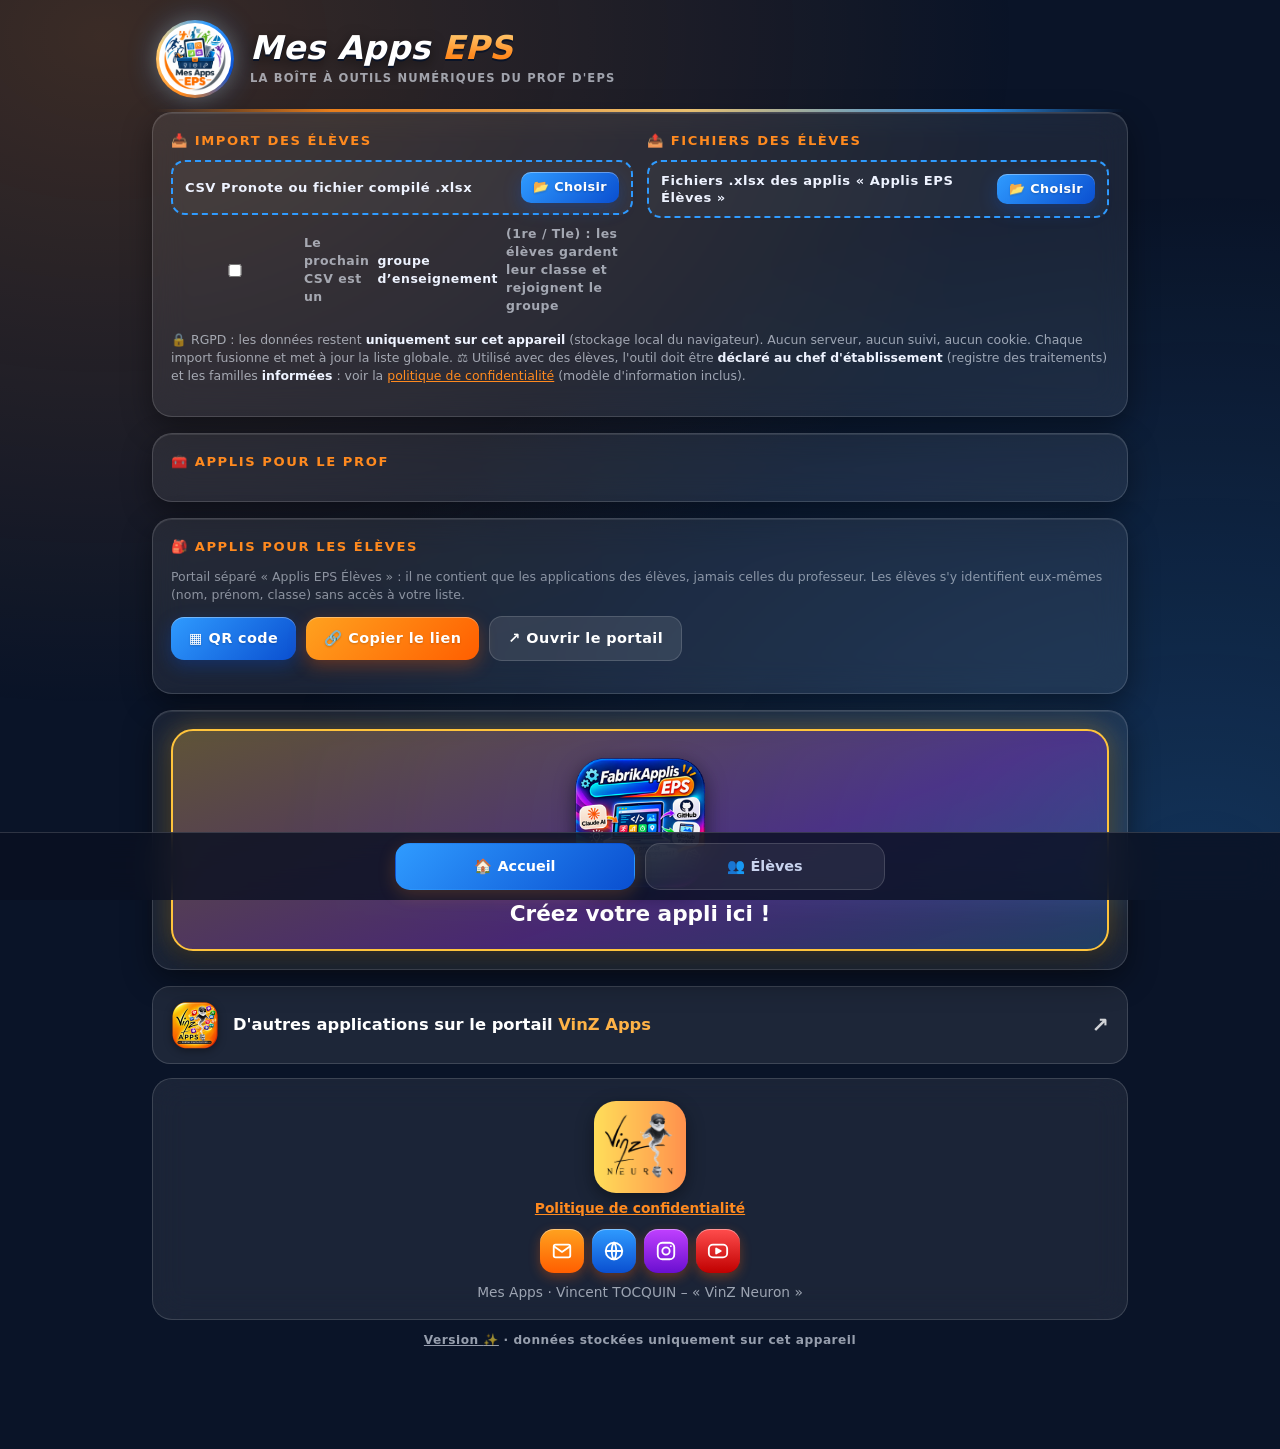
==== commit 3d22663a: "v1.23.0 : groupes d'enseignement en complément de la classe (un élève garde sa classe) Co-Authored-B" ====
--- a/index.html
+++ b/index.html
@@ -53,6 +53,7 @@
 th.n,td.n{text-align:center}th.n{font-size:.76rem;line-height:1.15;vertical-align:bottom;min-width:84px}td.n{font-weight:800}td.z{color:rgba(255,255,255,.28);font-weight:400}
 th small{font-weight:400;opacity:.85}
 th.ck,td.ck{width:34px;text-align:center;padding-left:6px;padding-right:2px}.ck input{width:18px;height:18px;accent-color:#1f8bff;cursor:pointer}
+span.gp{display:inline-block;background:rgba(255,160,40,.18);border:1px solid rgba(255,160,40,.4);border-radius:999px;padding:1px 8px;font-size:.75rem;margin:1px}.gps{margin-top:6px}.gx{background:none;border:0;color:#ff8f8f;cursor:pointer;font-weight:800;padding:0 0 0 4px}
 tr.grp td{background:rgba(255,255,255,.1)!important;font-weight:800;font-size:.85rem;color:var(--c1)}
 button.nm{border:0;background:none;font:inherit;color:#8fcaff;text-align:left;cursor:pointer;padding:6px 0;text-decoration:underline dotted}
 nav{z-index:100;position:fixed;bottom:0;left:0;right:0;display:flex;justify-content:center;gap:10px;padding:10px 10px calc(10px + env(safe-area-inset-bottom));background:rgba(10,16,34,.82);backdrop-filter:blur(16px);-webkit-backdrop-filter:blur(16px);border-top:1px solid var(--bd)}
@@ -124,7 +125,7 @@
  <div class="card"><div class="imp">
   <div><h2>📥 Import des élèves</h2>
   <label class="drop" id="drop"><span>CSV Pronote ou fichier compilé .xlsx</span><span class="btn b">📂 Choisir</span><input id="file" type="file" accept=".csv,.xlsx,text/csv,application/vnd.openxmlformats-officedocument.spreadsheetml.sheet" hidden></label>
-  <label class="rgpd" style="display:flex;gap:8px;align-items:center;margin:6px 2px"><input type="checkbox" id="gcb"> Le prochain CSV est un <b>groupe d’enseignement</b> (1re / Tle) : garder les élèves ensemble</label>
+  <label class="rgpd" style="display:flex;gap:8px;align-items:center;margin:6px 2px"><input type="checkbox" id="gcb"> Le prochain CSV est un <b>groupe d’enseignement</b> (1re / Tle) : les élèves gardent leur classe et rejoignent le groupe</label>
   <div id="msg"></div></div>
   <div><h2>📤 Fichiers des élèves</h2>
   <label class="drop" id="dropE"><span>Fichiers .xlsx des applis « Applis EPS Élèves »</span><span class="btn b">📂 Choisir</span><input id="fileE" type="file" accept=".xlsx,application/vnd.openxmlformats-officedocument.spreadsheetml.sheet" multiple hidden></label>
@@ -141,7 +142,7 @@
  <a class="vzb" id="vzo" target="_blank" rel="noopener"><img src="icons/icon-192-VinZApps.png" alt="" width="48" height="48"><span>D'autres applications sur le portail <b>VinZ Apps</b></span><i>↗</i></a>
 </section>
 <section id="t2" class="tab"><div class="card"><h2>👥 Élèves</h2>
- <div class="row" style="margin:0 0 12px"><select id="fc"><option value="">Toutes les classes</option></select><input id="fs" placeholder="🔍 Rechercher…"><span id="cnt" style="font-weight:700"></span><button class="btn b" id="addb">➕ Ajouter un élève</button><button class="btn danger" id="delb" hidden></button><button class="btn danger" id="delc" hidden></button></div>
+ <div class="row" style="margin:0 0 12px"><select id="fc"><option value="">Toutes les classes</option></select><input id="fs" placeholder="🔍 Rechercher…"><span id="cnt" style="font-weight:700"></span><button class="btn b" id="addb">➕ Ajouter un élève</button><button class="btn danger" id="delb" hidden></button><button class="btn" id="rmg" hidden></button><button class="btn danger" id="delc" hidden></button></div>
  <div id="adf"></div>
  <div id="sum" class="sum"></div>
  <div class="wrap"><table><thead id="th"></thead><tbody id="tb"></tbody></table></div>
@@ -153,7 +154,7 @@
 <div id="grm" class="ov" hidden><div class="fc nvc"><button id="grx" aria-label="Fermer" class="xb">✕</button>
  <h3>👥 Classe ou groupe d’enseignement ?</h3><p id="grt" class="rgpd"></p><ul id="grl" style="margin:6px 0 10px;padding-left:18px"></ul>
  <label>Nom du groupe<input id="grn" placeholder="ex : 1re EPS option A" autocomplete="off"></label>
- <div class="row" style="justify-content:center;margin-top:12px"><button class="btn b" id="gro">👥 Groupe : garder ensemble</button><button class="btn" id="grs">Classes séparées</button><button class="btn r" id="grc">Annuler</button></div></div></div>
+ <div class="row" style="justify-content:center;margin-top:12px"><button class="btn b" id="gro">👥 Oui, c’est un groupe</button><button class="btn" id="grs">Classes séparées</button><button class="btn r" id="grc">Annuler</button></div></div></div>
 <div id="nvm" class="ov" hidden><div class="fc nvc"><button id="nvx" aria-label="Fermer" class="xb">✕</button>
  <h3>✨ Nouveautés</h3><div id="nvb"></div><div class="row" style="justify-content:center;margin-top:14px"><button class="btn b" id="nvo">J'ai compris</button></div></div></div>
 <div id="qrm" class="ov" hidden><div class="fc qc"><button id="qx" aria-label="Fermer" class="xb">✕</button>
@@ -180,7 +181,7 @@
 document.querySelectorAll('nav button').forEach(b=>b.onclick=()=>{document.querySelectorAll('nav button,.tab').forEach(x=>x.classList.remove('act'));b.classList.add('act');$('#'+b.dataset.t).classList.add('act')});
 async function refresh(){L=(await EPS.all()).sort((a,b)=>(a.nom+a.prenom).localeCompare(b.nom+b.prenom,'fr'));
  const cl=[...new Set(L.map(e=>e.classe))].filter(Boolean).sort((a,b)=>a.localeCompare(b,'fr',{numeric:true}));const cur=$('#fc').value;
- $('#fc').innerHTML='<option value="">Toutes les classes</option>'+cl.map(c=>`<option value="${esc(c)}" ${c==cur?'selected':''}>${L.some(e=>e.classe===c&&e.groupe)?'👥 ':''}${esc(c)}</option>`).join('');
+ $('#fc').innerHTML='<option value="">Toutes les classes</option>'+cl.map(c=>`<option value="${esc(c)}" ${c==cur?'selected':''}>${esc(c)}</option>`).join('')+(GR().length?'<optgroup label="👥 Groupes d’enseignement">'+GR().map(g=>`<option value="g:${esc(g)}" ${'g:'+g==cur?'selected':''}>👥 ${esc(g)}</option>`).join('')+'</optgroup>':'');
  const m=await EPS.meta();$('#info').textContent=L.length?`${L.length} élèves`+(m&&m.v?` · dernier import : ${new Date(m.v).toLocaleString('fr-FR')} (${m.n})`:''):'Aucune liste importée pour le moment.';draw()}
 let APPS=[];
 const norm=EPS.norm,lab=t=>String(t).replace(/_/g,' '),val=v=>v&&typeof v==='object'?JSON.stringify(v):String(v);
@@ -197,12 +198,13 @@
  return rows.filter(o=>o&&Object.values(o).some(v=>v!==''&&v!=null)).map(o=>{const dk=dKey(o),iso=dk?isoDate(o[dk]):'';
   return{iso,champs:Object.entries(o).filter(([c,v])=>!(dk&&c===dk&&iso)&&v!==''&&v!=null)}})}
 let SEL=new Set(),VIS=[];
+const GL=e=>Array.isArray(e.groupes)?e.groupes:[],GR=()=>[...new Set(L.flatMap(GL))].sort((a,b)=>a.localeCompare(b,'fr',{numeric:true})),isG=c=>c&&c.startsWith('g:'),inF=(e,c)=>!c||(isG(c)?GL(e).includes(c.slice(2)):e.classe==c);
 function majSel(){SEL=new Set([...SEL].filter(id=>L.some(e=>e.id===id)));const n=SEL.size,c=$('#fc').value,b=$('#delb');b.hidden=!n;b.textContent='🗑 Supprimer la sélection ('+n+')';
- const k=$('#delc');k.hidden=!c;if(c){const g=L.some(e=>e.classe===c&&e.groupe);k.textContent=g?'🗑 Supprimer ce groupe':'🗑 Supprimer cette classe'}
+ const k=$('#delc');k.hidden=!c;if(c)k.textContent=isG(c)?'🗑 Supprimer ce groupe':'🗑 Supprimer cette classe';const rg=$('#rmg');rg.hidden=!(n&&isG(c));rg.textContent='↩ Retirer du groupe ('+n+')'
  const a=$('#sa');if(a){a.checked=!!VIS.length&&VIS.every(id=>SEL.has(id));a.indeterminate=!a.checked&&VIS.some(id=>SEL.has(id))}}
 async function supprimer(ids,msg,ok){if(!ids.length)return;if(!confirm(msg))return;try{const n=await EPS.supprimerEleves(ids);SEL.clear();await refresh();$('#fiche').hidden=true;toast('✅ '+ok.replace('{n}',n))}catch(x){toast('❌ '+x.message)}}
 function draw(){const c=$('#fc').value,q=norm($('#fs').value);
- const r=L.filter(e=>(!c||e.classe==c)&&(!q||norm(e.nom+e.prenom).includes(q)))
+ const r=L.filter(e=>inF(e,c)&&(!q||norm(e.nom+e.prenom).includes(q)))
   .sort((a,b)=>(a.classe||'').localeCompare(b.classe||'','fr',{numeric:true})||(a.nom+a.prenom).localeCompare(b.nom+b.prenom,'fr'));
  $('#cnt').textContent=r.length+' élève(s)';
  const keys=[...new Set(L.flatMap(e=>Object.keys(e.ext||{})))].filter(k=>L.some(e=>entries(e,k).length));
@@ -210,10 +212,10 @@
  const tot=k=>r.reduce((s,e)=>s+N.get(e.id)[k],0),use=k=>r.filter(e=>N.get(e.id)[k]>0).length,mx=k=>Math.max(1,...r.map(e=>N.get(e.id)[k]));
  $('#sum').innerHTML=r.length&&keys.length?keys.map(k=>{const i=info(k),n=use(k);return `<div class="sm"><b>${esc(i.emoji||'🧩')} ${esc(i.nom)}</b><span>${n}/${r.length} élève(s) · ${tot(k)} saisie(s)</span><div class="bar"><i style="width:${Math.round(100*n/r.length)}%"></i></div></div>`}).join(''):'';
  $('#hint').textContent=keys.length?'Cliquez sur le nom d’un élève pour afficher la synthèse de ses saisies.':L.length?'Aucune saisie d’application pour le moment : importez le fichier compilé (.xlsx) sur l’accueil.':'';
- $('#th').innerHTML='<tr><th class="ck"><input type="checkbox" id="sa" title="Tout sélectionner" aria-label="Tout sélectionner"></th><th>NOM Prénom</th><th>Classe</th><th title="Sexe (colonne « Sexe » de Pronote)">Sexe</th>'+keys.map(k=>{const i=info(k);return `<th class="n" title="${esc(i.nom)}">${esc(i.emoji||'🧩')}<br><small>${esc(i.nom)}</small></th>`}).join('')+'</tr>';
- let h='',g=null;const span=4+keys.length;VIS=r.map(e=>e.id);
- for(const e of r){if(!c&&e.classe!==g){g=e.classe;h+=`<tr class="grp"><td colspan="${span}">${esc(g||'Sans classe')} · ${r.filter(x=>x.classe===g).length} élève(s)</td></tr>`}
-  h+=`<tr><td class="ck"><input type="checkbox" class="sc" data-sel="${esc(e.id)}" ${SEL.has(e.id)?'checked':''} aria-label="Sélectionner"></td><td><button class="nm" data-id="${esc(e.id)}"><b>${esc(e.nom.toUpperCase())}</b> ${esc(e.prenom)}</button></td><td>${esc(e.classe)}</td><td>${e.sexe==='F'?'♀ F':e.sexe==='M'?'♂ M':'–'}</td>`
+ $('#th').innerHTML='<tr><th class="ck"><input type="checkbox" id="sa" title="Tout sélectionner" aria-label="Tout sélectionner"></th><th>NOM Prénom</th><th>Classe</th><th>Groupes</th><th title="Sexe (colonne « Sexe » de Pronote)">Sexe</th>'+keys.map(k=>{const i=info(k);return `<th class="n" title="${esc(i.nom)}">${esc(i.emoji||'🧩')}<br><small>${esc(i.nom)}</small></th>`}).join('')+'</tr>';
+ let h='',g=null;const span=5+keys.length;VIS=r.map(e=>e.id);
+ for(const e of r){if((!c||isG(c))&&e.classe!==g){g=e.classe;h+=`<tr class="grp"><td colspan="${span}">${esc(g||'Sans classe')} · ${r.filter(x=>x.classe===g).length} élève(s)</td></tr>`}
+  h+=`<tr><td class="ck"><input type="checkbox" class="sc" data-sel="${esc(e.id)}" ${SEL.has(e.id)?'checked':''} aria-label="Sélectionner"></td><td><button class="nm" data-id="${esc(e.id)}"><b>${esc(e.nom.toUpperCase())}</b> ${esc(e.prenom)}</button></td><td>${esc(e.classe)}</td><td>${GL(e).map(g=>'<span class="gp">👥 '+esc(g)+'</span>').join(' ')}</td><td>${e.sexe==='F'?'♀ F':e.sexe==='M'?'♂ M':'–'}</td>`
    +keys.map(k=>{const n=N.get(e.id)[k];return n?`<td class="n" style="background:rgba(31,139,255,${(.12+.5*n/mx(k)).toFixed(2)})">${n}</td>`:'<td class="n z">–</td>'}).join('')+'</tr>'}
  $('#tb').innerHTML=h||`<tr><td colspan="${span}">Aucun résultat</td></tr>`;majSel()}
 function fiche(id){const e=L.find(x=>x.id===id);if(!e)return;
@@ -222,26 +224,28 @@
  const ord=['Performances','Réalisations','Projets'],gk=[...G.keys()].sort((a,b)=>{const x=ord.indexOf(a),y=ord.indexOf(b);return(x<0?9:x)-(y<0?9:y)||a.localeCompare(b,'fr')});
  const bloc=k=>{const i=info(k),E=entries(e,k).sort((a,b)=>a.iso===b.iso?0:!a.iso?1:!b.iso?-1:a.iso<b.iso?1:-1);
   return `<div class="fa"><h3>${esc(i.emoji||'🧩')} ${esc(i.nom)}<span class="bd">${E.length} saisie(s)</span></h3>`+E.map(x=>`<div class="en">${x.iso?`<div class="dt">${frDate(x.iso)}</div>`:''}<dl>${x.champs.map(([c,v])=>`<dt>${esc(lab(c))}</dt><dd>${esc(val(v))}</dd>`).join('')}</dl></div>`).join('')+'</div>'};
- $('#fbody').innerHTML=`<div class="fh"><div class="av">${esc((e.prenom[0]||'')+(e.nom[0]||''))}</div><div><b>${esc(e.nom.toUpperCase())} ${esc(e.prenom)}</b><br><span>${e.classe?(e.groupe?'Groupe '+esc(e.classe)+(e.origine?' · classe d’origine '+esc(e.origine):''):'Classe '+esc(e.classe)):'⚠ Classe non renseignée'}</span><br><button class="btn r" id="fed" style="padding:5px 12px;font-size:.8rem;margin-top:6px">✏️ Modifier</button> <button class="btn danger" id="fdl" style="padding:5px 12px;font-size:.8rem;margin-top:6px">🗑 Supprimer</button></div></div><div id="fef"></div>`
+ $('#fbody').innerHTML=`<div class="fh"><div class="av">${esc((e.prenom[0]||'')+(e.nom[0]||''))}</div><div><b>${esc(e.nom.toUpperCase())} ${esc(e.prenom)}</b><br><span>${e.classe?'Classe '+esc(e.classe):'⚠ Classe non renseignée'}</span>${GL(e).length?'<div class="gps">'+GL(e).map(g=>`<span class="gp">👥 ${esc(g)} <button class="gx" data-rg="${esc(g)}" title="Retirer de ce groupe" aria-label="Retirer du groupe ${esc(g)}">✕</button></span>`).join(' ')+'</div>':''}<br><button class="btn r" id="fed" style="padding:5px 12px;font-size:.8rem;margin-top:6px">✏️ Modifier</button> <button class="btn danger" id="fdl" style="padding:5px 12px;font-size:.8rem;margin-top:6px">🗑 Supprimer</button></div></div><div id="fef"></div>`
   +(total?`<p class="tot">${total} saisie(s) dans ${keys.length} application(s)</p>`+gk.map(g=>(gk.length>1||g?`<h4 class="fg">${esc(g||'Autres saisies')}</h4>`:'')+G.get(g).map(bloc).join('')).join(''):'<p class="fn">Aucune saisie enregistrée par les applications pour cet élève.</p>');
- $('#fdl').onclick=()=>supprimer([e.id],`Supprimer ${e.nom.toUpperCase()} ${e.prenom} de la liste ?\n\nSes saisies dans toutes les applications seront aussi effacées sur cet appareil.`,'élève supprimé(e)');$('#fed').onclick=()=>editer(e);$('#fiche').hidden=false}
+ $('#fbody').querySelectorAll('[data-rg]').forEach(b=>b.onclick=async()=>{const g=b.dataset.rg;if(!confirm('Retirer '+e.prenom+' '+e.nom.toUpperCase()+' du groupe « '+g+' » ? (il reste dans sa classe)'))return;await EPS.retirerDuGroupe([e.id],g);await refresh();fiche(e.id);toast('✅ Retiré du groupe « '+g+' »')});$('#fdl').onclick=()=>supprimer([e.id],`Supprimer ${e.nom.toUpperCase()} ${e.prenom} de la liste ?\n\nSes saisies dans toutes les applications seront aussi effacées sur cet appareil.`,'élève supprimé(e)');$('#fed').onclick=()=>editer(e);$('#fiche').hidden=false}
 function editer(e){const f=$('#fef');if(f.innerHTML){f.innerHTML='';return}
  const cl=[...new Set(L.map(x=>x.classe))].filter(Boolean).sort((a,b)=>a.localeCompare(b,'fr',{numeric:true}));
  f.innerHTML=`<form class="card" id="fe" style="margin:12px 0"><datalist id="dcl">${cl.map(c=>`<option value="${esc(c)}">`).join('')}</datalist>
  <label>Nom<input name="nom" value="${esc(e.nom)}" required></label><label>Prénom<input name="prenom" value="${esc(e.prenom)}" required></label>
  <label>Classe<input name="classe" list="dcl" value="${esc(e.classe)}" placeholder="ex : 2GATL1"></label>
+ <label>Groupes d’enseignement (séparés par une virgule)<input name="groupes" value="${esc(GL(e).join(', '))}" placeholder="ex : Section sportive"></label>
  <label>Sexe<select name="sexe"><option value="">Non renseigné</option><option value="F" ${e.sexe==='F'?'selected':''}>Féminin</option><option value="M" ${e.sexe==='M'?'selected':''}>Masculin</option></select></label>
  <label>Né(e) le (facultatif)<input name="naissance" value="${esc(e.naissance)}" placeholder="JJ/MM/AAAA"></label><label>Régime (facultatif)<input name="regime" value="${esc(e.regime)}"></label>
  <div class="err" id="fee"></div><div class="row"><button class="btn b">💾 Enregistrer</button><button type="button" class="btn r" id="fea">Annuler</button></div></form>`;
  $('#fea').onclick=()=>f.innerHTML='';
- $('#fe').onsubmit=async ev=>{ev.preventDefault();const d=Object.fromEntries(new FormData(ev.target));
+ $('#fe').onsubmit=async ev=>{ev.preventDefault();const d=Object.fromEntries(new FormData(ev.target));d.groupes=(d.groupes||'').split(/[,;|]/).map(x=>x.trim()).filter(Boolean);
   try{const n=await EPS.modifierEleve(e.id,d);await refresh();fiche(n.id)}catch(x){$('#fee').textContent=x.message}}}
 /* Ajout manuel d'un élève (classe pré-remplie avec le filtre de classe en cours) */
 function ajouter(){const f=$('#adf');if(f.innerHTML){f.innerHTML='';return}
  const cl=[...new Set(L.map(x=>x.classe))].filter(Boolean).sort((a,b)=>a.localeCompare(b,'fr',{numeric:true}));
  f.innerHTML=`<form class="card" id="ad" style="margin:0 0 14px"><h3 style="margin:0 0 8px">➕ Nouvel élève</h3><datalist id="dca">${cl.map(c=>`<option value="${esc(c)}">`).join('')}</datalist>
  <label>Nom<input name="nom" required autocomplete="off"></label><label>Prénom<input name="prenom" required autocomplete="off"></label>
- <label>Classe<input name="classe" list="dca" value="${esc($('#fc').value)}" placeholder="ex : 2GATL1" required></label>
+ <label>Classe<input name="classe" list="dca" value="${isG($('#fc').value)?'':esc($('#fc').value)}" placeholder="ex : 2GATL1" required></label>
+ <label>Groupe d’enseignement (facultatif)<input name="groupes" list="dga" value="${isG($('#fc').value)?esc($('#fc').value.slice(2)):''}" placeholder="ex : Section sportive"></label><datalist id="dga">${GR().map(g=>`<option value="${esc(g)}">`).join('')}</datalist>
  <label>Sexe<select name="sexe"><option value="">Non renseigné</option><option value="F">Féminin</option><option value="M">Masculin</option></select></label>
  <label>Né(e) le (facultatif)<input name="naissance" placeholder="JJ/MM/AAAA"></label><label>Régime (facultatif)<input name="regime"></label>
  <p class="rgpd" style="margin:6px 0">Si cet élève figure aussi dans un prochain import Pronote, renseignez sa date de naissance pour éviter un doublon.</p>
@@ -254,14 +258,18 @@
   if(L.some(x=>norm(x.nom)===nn&&norm(x.prenom)===np&&norm(x.naissance||'')===nb)){er.textContent='Cet élève est déjà dans la liste (même nom, prénom et date de naissance).';return}
   const proche=L.find(x=>norm(x.nom)===nn&&norm(x.prenom)===np);
   if(proche&&!confirm(`Un élève nommé ${proche.nom.toUpperCase()} ${proche.prenom} existe déjà (classe ${proche.classe||'?'}).\n\nAjouter quand même un second élève portant ce nom ?`))return;
-  if(L.some(x=>x.classe===d.classe&&x.groupe))d.groupe=true;
-  try{const n=await EPS.putEleve(d);await refresh();toast('✅ '+n.nom.toUpperCase()+' '+n.prenom+' ajouté(e) en '+n.classe);
-   $('#fc').value=n.classe;draw();const c=$('#ad');if(c){c.nom.value='';c.prenom.value='';c.naissance.value='';c.regime.value='';c.sexe.value='';c.nom.focus()}}catch(x){er.textContent=x.message}}}
+  d.groupes=(d.groupes||'').split(/[,;|]/).map(x=>x.trim()).filter(Boolean);
+  const cur0=$('#fc').value;try{const n=await EPS.putEleve(d);await refresh();toast('✅ '+n.nom.toUpperCase()+' '+n.prenom+' ajouté(e) en '+n.classe);
+   $('#fc').value=isG(cur0)?cur0:n.classe;draw();const c=$('#ad');if(c){c.nom.value='';c.prenom.value='';c.naissance.value='';c.regime.value='';c.sexe.value='';c.nom.focus()}}catch(x){er.textContent=x.message}}}
 $('#addb').onclick=ajouter;
 $('#tb').addEventListener('change',e=>{const c=e.target.closest('[data-sel]');if(!c)return;c.checked?SEL.add(c.dataset.sel):SEL.delete(c.dataset.sel);majSel()});
 $('#th').addEventListener('change',e=>{if(e.target.id!=='sa')return;VIS.forEach(id=>e.target.checked?SEL.add(id):SEL.delete(id));draw()});
 $('#delb').onclick=()=>{const ids=[...SEL];supprimer(ids,`Supprimer ${ids.length} élève(s) de la liste ?\n\nLeurs saisies dans toutes les applications seront aussi effacées sur cet appareil. Pensez à exporter le fichier compilé avant.`,'{n} élève(s) supprimé(s)')};
-$('#delc').onclick=()=>{const c=$('#fc').value,ids=L.filter(e=>e.classe===c).map(e=>e.id);supprimer(ids,`Supprimer « ${c} » : ${ids.length} élève(s) retiré(s) de la liste ?\n\nLeurs saisies dans toutes les applications seront aussi effacées sur cet appareil. Pensez à exporter le fichier compilé avant.`,'« '+c+' » supprimé(e) ({n} élèves)')};
+$('#delc').onclick=async()=>{const c=$('#fc').value;if(isG(c)){const g=c.slice(2),ids=L.filter(e=>GL(e).includes(g)).map(e=>e.id);if(!ids.length||!confirm(`Supprimer le groupe « ${g} » ?\n\nLes ${ids.length} élève(s) sont retirés du groupe mais restent dans leur classe, avec toutes leurs saisies.`))return;
+  try{await EPS.retirerDuGroupe(ids,g);$('#fc').value='';await refresh();toast('✅ Groupe « '+g+' » supprimé (élèves conservés dans leurs classes)')}catch(x){toast('❌ '+x.message)}return}
+ const ids=L.filter(e=>e.classe===c).map(e=>e.id);supprimer(ids,`Supprimer la classe « ${c} » : ${ids.length} élève(s) retiré(s) de la liste ?\n\nLeurs saisies dans toutes les applications seront aussi effacées sur cet appareil (et ils quitteront aussi leurs groupes). Pensez à exporter le fichier compilé avant.`,'« '+c+' » supprimée ({n} élèves)')};
+$('#rmg').onclick=async()=>{const c=$('#fc').value,g=c.slice(2),ids=[...SEL];if(!ids.length||!confirm(`Retirer ${ids.length} élève(s) du groupe « ${g} » ?\n\nIls restent dans leur classe.`))return;
+ try{const n=await EPS.retirerDuGroupe(ids,g);SEL.clear();await refresh();toast('✅ '+n+' élève(s) retiré(s) du groupe « '+g+' »')}catch(x){toast('❌ '+x.message)}};
 $('#tb').onclick=e=>{const t=e.target.closest('[data-id]');t&&fiche(t.dataset.id)};
 $('#fx').onclick=()=>$('#fiche').hidden=true;$('#fiche').onclick=e=>{if(e.target.id==='fiche')$('#fiche').hidden=true};
 document.onkeydown=e=>{if(e.key==='Escape'){$('#grm').hidden=true;$('#fiche').hidden=true;$('#qrm').hidden=true}};
@@ -269,14 +277,14 @@
 /* Choix classe(s) / groupe d'enseignement pour un CSV Pronote */
 function choixGroupe(a,force){return new Promise(res=>{const o=$('#grm');$('#grn').value=a.suggestion||'';
  $('#grl').innerHTML=a.classes.map(c=>`<li><b>${esc(c.nom||'(sans classe)')}</b> · ${c.n} élève(s)</li>`).join('');
- $('#grt').textContent=force&&a.classes.length<2?'Tous les élèves de ce fichier seront regroupés sous le nom ci-dessous.':'Ce fichier contient des élèves de '+a.classes.length+' classes de rattachement. S’agit-il d’un groupe d’enseignement (choix de menu 1re/Tle) ?';
+ $('#grt').textContent=force&&a.classes.length<2?'Tous les élèves de ce fichier seront ajoutés au groupe ci-dessous, en gardant leur classe.':'Ce fichier contient des élèves de '+a.classes.length+' classes de rattachement. S’agit-il d’un groupe d’enseignement (section sportive, choix de menu…) ? Les élèves resteront dans leur classe et seront en plus ajoutés au groupe.';
  $('#grs').hidden=force&&a.classes.length<2;const fin=v=>{o.hidden=true;res(v)};
  $('#gro').onclick=()=>{const v=$('#grn').value.trim();if(!v){$('#grn').focus();return}fin({groupe:v})};
  $('#grs').onclick=()=>fin({});$('#grc').onclick=()=>fin(null);$('#grx').onclick=()=>fin(null);o.hidden=false;$('#grn').focus()})}
 async function imp(f){const m=$('#msg');const gf=$('#gcb').checked;$('#gcb').checked=false;let opt={};
  if(!/\.xlsx$/i.test(f.name)){try{const a=await EPS.analyserCSV(f);if(a.classes.length>1||(gf&&a.n)){opt=await choixGroupe(a,gf);if(!opt){m.style.color='#ffd27f';m.textContent='Import annulé.';return}}}catch(e){}}
  try{const r=await EPS.importFile(f,opt);m.style.color='#6ff0a0';
- m.textContent=`✅ ${r.add} ajouté(s), ${r.upd} mis à jour.`+(r.apps?` ${r.apps} feuille(s) d'application intégrée(s).`:'')+(r.ign?` ${r.ign} ligne(s) ignorée(s) (élève absent de la liste).`:'')+(r.cols&&r.cols.length?` ⚠ Colonnes absentes : ${r.cols.join(', ')}`:'')+(opt.groupe?` Groupe d’enseignement « ${opt.groupe} » créé : les élèves restent ensemble.`:'')+(/\.xlsx$/i.test(f.name)?'':' La liste est disponible pour toutes vos applications.');refresh()}catch(e){m.style.color='#ff8f8f';m.textContent='❌ '+e.message}}
+ m.textContent=`✅ ${r.add} ajouté(s), ${r.upd} mis à jour.`+(r.apps?` ${r.apps} feuille(s) d'application intégrée(s).`:'')+(r.ign?` ${r.ign} ligne(s) ignorée(s) (élève absent de la liste).`:'')+(r.cols&&r.cols.length?` ⚠ Colonnes absentes : ${r.cols.join(', ')}`:'')+(opt.groupe?` Groupe « ${opt.groupe} » mis à jour : les élèves gardent leur classe.`:'')+(/\.xlsx$/i.test(f.name)?'':' La liste est disponible pour toutes vos applications.');refresh()}catch(e){m.style.color='#ff8f8f';m.textContent='❌ '+e.message}}
 async function dl(){EPS.downloadXLSX(await EPS.exportXLSX(),'Mes_Apps_EPS_'+new Date().toISOString().slice(0,10)+'.xlsx')}
 async function impE(fs){const m=$('#msgE');m.style.color='#6ff0a0';m.innerHTML='';let tot={upd:0,apps:0,ign:0};
  for(const f of fs){try{if(!/\.xlsx$/i.test(f.name))throw new Error('format .xlsx attendu');const r=await EPS.importXLSX(await f.arrayBuffer(),f.name,{ignorerEleves:true});tot.upd+=r.upd||0;tot.apps+=r.apps||0;tot.ign+=r.ign||0;
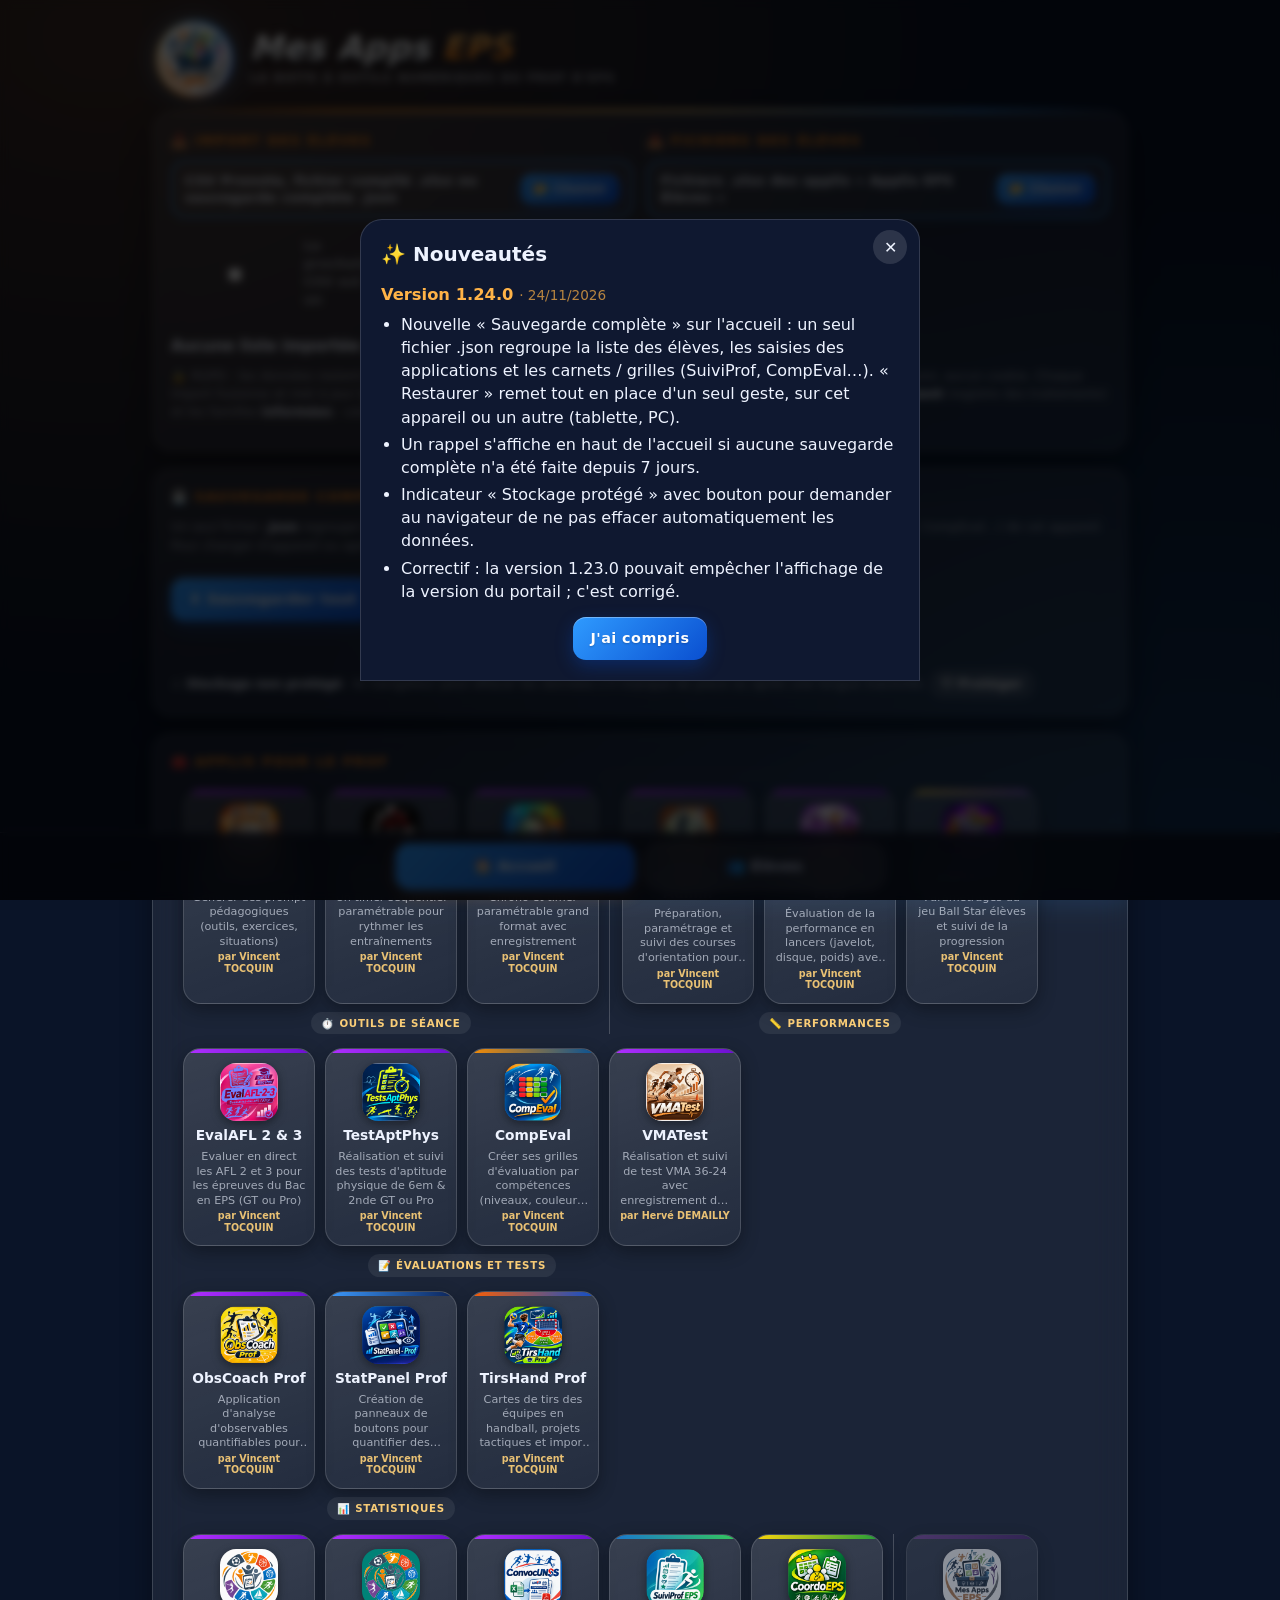
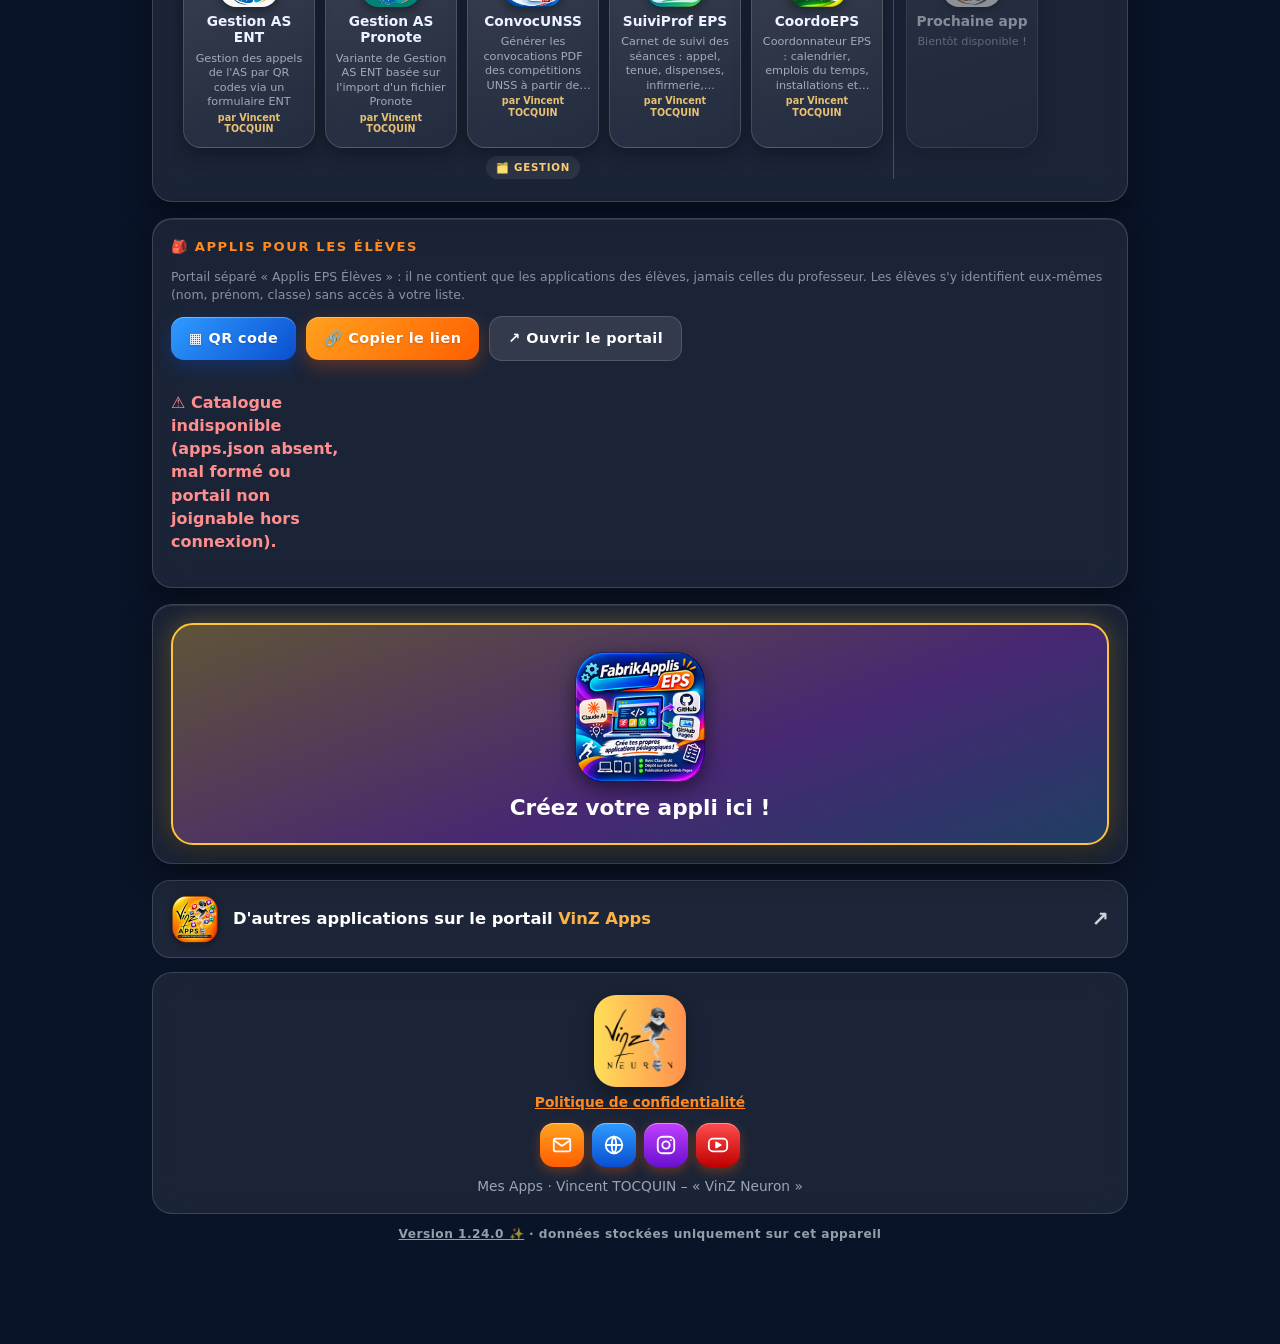
==== commit aeafdc4b: "v1.24.0 : sauvegarde complète (élèves + carnets des applications), rappel hebdomadaire, indicateur d" ====
--- a/index.html
+++ b/index.html
@@ -118,13 +118,15 @@
 .cat h3.vide{visibility:hidden}.cat.ved h3{color:#ffe08a;background:rgba(255,196,60,.14)}
 .cat .ct .tile{padding:14px 8px 12px;gap:6px}.cat .ct .tile .ic img{width:58px;height:58px}.cat .ct .tile b{font-size:.86rem}.cat .ct .tile small{font-size:.7rem;line-height:1.3;display:-webkit-box;-webkit-line-clamp:4;-webkit-box-orient:vertical;overflow:hidden}.cat .ct .tile .au{font-size:.6rem}.cat .ct .tile .badge{font-size:.58rem;padding:2px 7px}
 @media(max-width:520px){.cat .ct .tile{width:92px;padding:12px 6px 10px}.cat .ct .tile small,.cat .ct .tile .au{display:none}.cat .ct .tile .ic img{width:48px;height:48px}.cat .ct .tile b{font-size:.74rem}.cat .ct .tile .badge{font-size:.5rem;white-space:nowrap;padding:2px 5px}.cat{padding:0 7px 0 8px}.cat .ct{gap:8px}}
+.bkb{display:flex;gap:12px;align-items:center;justify-content:space-between;flex-wrap:wrap;background:rgba(255,176,32,.14);border:1.5px solid rgba(255,176,32,.55);border-radius:16px;padding:12px 16px;margin-bottom:16px;font-weight:700;font-size:1rem;color:#ffe08a}.bkb[hidden]{display:none}.bkm{margin-top:10px;font-weight:700;font-size:.95rem;min-height:1.2em}
 </style></head><body>
 <header><img src="icons/logo.png" alt="Logo"><div><h1>Mes Apps <span>EPS</span></h1><p>La boîte à outils numériques du prof d'EPS</p></div></header>
 <main>
 <section id="t1" class="tab act">
+ <div id="bkb" class="bkb" hidden><span id="bkt"></span><button class="btn b" id="bkn">💾 Sauvegarder maintenant</button></div>
  <div class="card"><div class="imp">
   <div><h2>📥 Import des élèves</h2>
-  <label class="drop" id="drop"><span>CSV Pronote ou fichier compilé .xlsx</span><span class="btn b">📂 Choisir</span><input id="file" type="file" accept=".csv,.xlsx,text/csv,application/vnd.openxmlformats-officedocument.spreadsheetml.sheet" hidden></label>
+  <label class="drop" id="drop"><span>CSV Pronote, fichier compilé .xlsx ou sauvegarde complète .json</span><span class="btn b">📂 Choisir</span><input id="file" type="file" accept=".csv,.xlsx,.json,application/json,text/csv,application/vnd.openxmlformats-officedocument.spreadsheetml.sheet" hidden></label>
   <label class="rgpd" style="display:flex;gap:8px;align-items:center;margin:6px 2px"><input type="checkbox" id="gcb"> Le prochain CSV est un <b>groupe d’enseignement</b> (1re / Tle) : les élèves gardent leur classe et rejoignent le groupe</label>
   <div id="msg"></div></div>
   <div><h2>📤 Fichiers des élèves</h2>
@@ -133,6 +135,10 @@
   <div id="info"></div>
   <p class="rgpd">🔒 RGPD : les données restent <b>uniquement sur cet appareil</b> (stockage local du navigateur). Aucun serveur, aucun suivi, aucun cookie. Chaque import fusionne et met à jour la liste globale. ⚖️ Utilisé avec des élèves, l'outil doit être <b>déclaré au chef d'établissement</b> (registre des traitements) et les familles <b>informées</b> : voir la <a href="confidentialite.html#s2" style="color:var(--c1)">politique de confidentialité</a> (modèle d'information inclus).</p>
  </div>
+ <div class="card" id="bkc"><h2>💾 Sauvegarde complète</h2>
+  <p class="rgpd" style="margin-top:0">Un seul fichier <b>.json</b> regroupe la liste des élèves, toutes les saisies des applications <b>et les carnets / grilles</b> (SuiviProf, CompEval…) de cet appareil. Pour changer d'appareil ou après un effacement du navigateur : « Restaurer » remet tout en place d'un seul geste.</p>
+  <div class="row"><button class="btn b" id="bks">⬇ Sauvegarder tout</button><label class="btn r" style="cursor:pointer">⬆ Restaurer une sauvegarde<input id="fbk" type="file" accept=".json,application/json" hidden></label></div>
+  <div id="bkm" class="bkm"></div><div id="stp" class="rgpd"></div></div>
  <div class="card"><h2>🧰 Applis pour le prof</h2><div class="grid" id="apps"></div></div>
  <div class="card"><h2>🎒 Applis pour les élèves</h2>
   <p class="rgpd" style="margin:0 0 12px;opacity:.85">Portail séparé « Applis EPS Élèves » : il ne contient que les applications des élèves, jamais celles du professeur. Les élèves s'y identifient eux-mêmes (nom, prénom, classe) sans accès à votre liste.</p>
@@ -182,6 +188,7 @@
 async function refresh(){L=(await EPS.all()).sort((a,b)=>(a.nom+a.prenom).localeCompare(b.nom+b.prenom,'fr'));
  const cl=[...new Set(L.map(e=>e.classe))].filter(Boolean).sort((a,b)=>a.localeCompare(b,'fr',{numeric:true}));const cur=$('#fc').value;
  $('#fc').innerHTML='<option value="">Toutes les classes</option>'+cl.map(c=>`<option value="${esc(c)}" ${c==cur?'selected':''}>${esc(c)}</option>`).join('')+(GR().length?'<optgroup label="👥 Groupes d’enseignement">'+GR().map(g=>`<option value="g:${esc(g)}" ${'g:'+g==cur?'selected':''}>👥 ${esc(g)}</option>`).join('')+'</optgroup>':'');
+ bkBanner();
  const m=await EPS.meta();$('#info').textContent=L.length?`${L.length} élèves`+(m&&m.v?` · dernier import : ${new Date(m.v).toLocaleString('fr-FR')} (${m.n})`:''):'Aucune liste importée pour le moment.';draw()}
 let APPS=[];
 const norm=EPS.norm,lab=t=>String(t).replace(/_/g,' '),val=v=>v&&typeof v==='object'?JSON.stringify(v):String(v);
@@ -281,7 +288,7 @@
  $('#grs').hidden=force&&a.classes.length<2;const fin=v=>{o.hidden=true;res(v)};
  $('#gro').onclick=()=>{const v=$('#grn').value.trim();if(!v){$('#grn').focus();return}fin({groupe:v})};
  $('#grs').onclick=()=>fin({});$('#grc').onclick=()=>fin(null);$('#grx').onclick=()=>fin(null);o.hidden=false;$('#grn').focus()})}
-async function imp(f){const m=$('#msg');const gf=$('#gcb').checked;$('#gcb').checked=false;let opt={};
+async function imp(f){const m=$('#msg');if(/\.json$/i.test(f.name))return bkRestaurer(f);const gf=$('#gcb').checked;$('#gcb').checked=false;let opt={};
  if(!/\.xlsx$/i.test(f.name)){try{const a=await EPS.analyserCSV(f);if(a.classes.length>1||(gf&&a.n)){opt=await choixGroupe(a,gf);if(!opt){m.style.color='#ffd27f';m.textContent='Import annulé.';return}}}catch(e){}}
  try{const r=await EPS.importFile(f,opt);m.style.color='#6ff0a0';
  m.textContent=`✅ ${r.add} ajouté(s), ${r.upd} mis à jour.`+(r.apps?` ${r.apps} feuille(s) d'application intégrée(s).`:'')+(r.ign?` ${r.ign} ligne(s) ignorée(s) (élève absent de la liste).`:'')+(r.cols&&r.cols.length?` ⚠ Colonnes absentes : ${r.cols.join(', ')}`:'')+(opt.groupe?` Groupe « ${opt.groupe} » mis à jour : les élèves gardent leur classe.`:'')+(/\.xlsx$/i.test(f.name)?'':' La liste est disponible pour toutes vos applications.');refresh()}catch(e){m.style.color='#ff8f8f';m.textContent='❌ '+e.message}}
@@ -341,7 +348,25 @@
 $('#qrd').onclick=()=>{const im=$('#qrc img');if(im&&im.complete&&im.naturalWidth){const a=document.createElement('a');a.href=im.src;a.download='QR_Applis_EPS_Eleves.png';document.body.appendChild(a);a.click();a.remove()}else if($('#qrc canvas'))$('#qrc canvas').toBlob(b=>{const a=document.createElement('a');a.href=URL.createObjectURL(b);a.download='QR_Applis_EPS_Eleves.png';document.body.appendChild(a);a.click();a.remove();setTimeout(()=>URL.revokeObjectURL(a.href),4000)})};
 $('#qx').onclick=()=>$('#qrm').hidden=true;$('#qrm').onclick=e=>{if(e.target.id==='qrm')$('#qrm').hidden=true};
 if('serviceWorker'in navigator)navigator.serviceWorker.register('sw.js');
-refresh();
+/* ───── Sauvegarde complète (élèves + données de toutes les applications du même domaine) ───── */
+const BK_KEY='EPS_DERNIERE_SAUVEGARDE',BK_EXC=/^(EPS_NV_|EPS_VERSION_VUE|EPS_ELEVES_VERSION_VUE|EPS_DERNIERE_SAUVEGARDE)|derniere_sauvegarde/i;
+const bkKeys=()=>{const k=[];try{for(let i=0;i<localStorage.length;i++){const n=localStorage.key(i);if(n&&!BK_EXC.test(n))k.push(n)}}catch(e){}return k};
+function bkBanner(){const b=$('#bkb');if(!b)return;const has=L.length||bkKeys().length;let t=+localStorage.getItem(BK_KEY)||0,a=t?Math.floor((Date.now()-t)/864e5):null;
+ b.hidden=!(has&&(a===null||a>=7));if(!b.hidden)$('#bkt').textContent=a===null?'💾 Aucune sauvegarde complète n’a encore été faite sur cet appareil.':'💾 Dernière sauvegarde complète il y a '+a+' jours.'}
+async function bkSauver(){const m=$('#bkm');try{const ls={};bkKeys().forEach(k=>{ls[k]=localStorage.getItem(k)});const o={format:'MesAppsEPS-sauvegarde-complete',v:1,date:new Date().toISOString(),portail:(typeof APP_VERSION!=='undefined'?APP_VERSION:''),eleves:await EPS.all(),meta:await EPS.meta(),stockage:ls};
+ const a=document.createElement('a');a.href=URL.createObjectURL(new Blob([JSON.stringify(o)],{type:'application/json'}));a.download='Mes_Apps_EPS_sauvegarde_'+new Date().toISOString().slice(0,10)+'.json';document.body.appendChild(a);a.click();a.remove();
+ try{localStorage.setItem(BK_KEY,Date.now())}catch(e){}bkBanner();m.style.color='#6ff0a0';m.textContent=`✅ Sauvegarde lancée : ${o.eleves.length} élève(s) et ${Object.keys(ls).length} jeu(x) de données d’applications (carnets, grilles…).`;toast('✅ Sauvegarde complète téléchargée')}catch(x){m.style.color='#ff8f8f';m.textContent='❌ '+x.message}}
+async function bkRestaurer(f){const m=$('#bkm');try{const o=JSON.parse(await f.text());if(!o||o.format!=='MesAppsEPS-sauvegarde-complete'||!Array.isArray(o.eleves))throw new Error('Ce fichier n’est pas une sauvegarde complète de Mes Apps EPS.');
+ const nk=Object.keys(o.stockage||{}).length;if(!confirm(`Restaurer la sauvegarde du ${new Date(o.date).toLocaleString('fr-FR')} ?\n\n${o.eleves.length} élève(s) et ${nk} jeu(x) de données d’applications.\nLes données actuelles de cet appareil seront REMPLACÉES.`))return;
+ await EPS.restaurerEleves(o.eleves,o.meta);for(const k in o.stockage||{}){if(!BK_EXC.test(k))try{localStorage.setItem(k,o.stockage[k])}catch(e){}}
+ await refresh();bkBanner();m.style.color='#6ff0a0';m.textContent=`✅ Sauvegarde restaurée : ${o.eleves.length} élève(s), ${nk} jeu(x) de données d’applications.`;toast('✅ Sauvegarde restaurée')}catch(x){m.style.color='#ff8f8f';m.textContent='❌ '+x.message}}
+async function bkStock(){const p=$('#stp');if(!p)return;try{const ok=navigator.storage&&navigator.storage.persisted?await navigator.storage.persisted():null;
+ if(ok===null){p.textContent='';return}
+ p.innerHTML=ok?'🛡 <b>Stockage protégé</b> : le navigateur n’effacera pas automatiquement vos données.':'⚠ <b>Stockage non protégé</b> : le navigateur peut effacer les données s’il manque de place ou après une longue inactivité. <button class="btn r" id="stb" style="padding:4px 10px;font-size:.78rem">🛡 Protéger</button>';
+ const b=$('#stb');if(b)b.onclick=async()=>{try{await navigator.storage.persist()}catch(e){}bkStock();if(!(await navigator.storage.persisted()))toast('Le navigateur n’a pas accordé la protection : installez l’application (écran d’accueil) et sauvegardez régulièrement.')}}catch(e){}}
+$('#bks').onclick=bkSauver;$('#bkn').onclick=bkSauver;$('#fbk').onchange=e=>{const f=e.target.files[0];e.target.value='';f&&bkRestaurer(f)};
+try{if(navigator.storage&&navigator.storage.persist)navigator.storage.persist().then(bkStock)}catch(e){}bkStock();
+refresh().then(bkBanner);
 /* Nouveautés : fenêtre affichée une fois après chaque mise à jour (nouveautes.json, plus récent en premier) */
 (()=>{const cmp=(a,b)=>{a=a.split('.').map(Number);b=b.split('.').map(Number);for(let i=0;i<3;i++){const d=(a[i]||0)-(b[i]||0);if(d)return d}return 0};
  const get=()=>{try{return localStorage.getItem('EPS_VERSION_VUE')}catch(e){return null}},set=v=>{try{localStorage.setItem('EPS_VERSION_VUE',v)}catch(e){}};
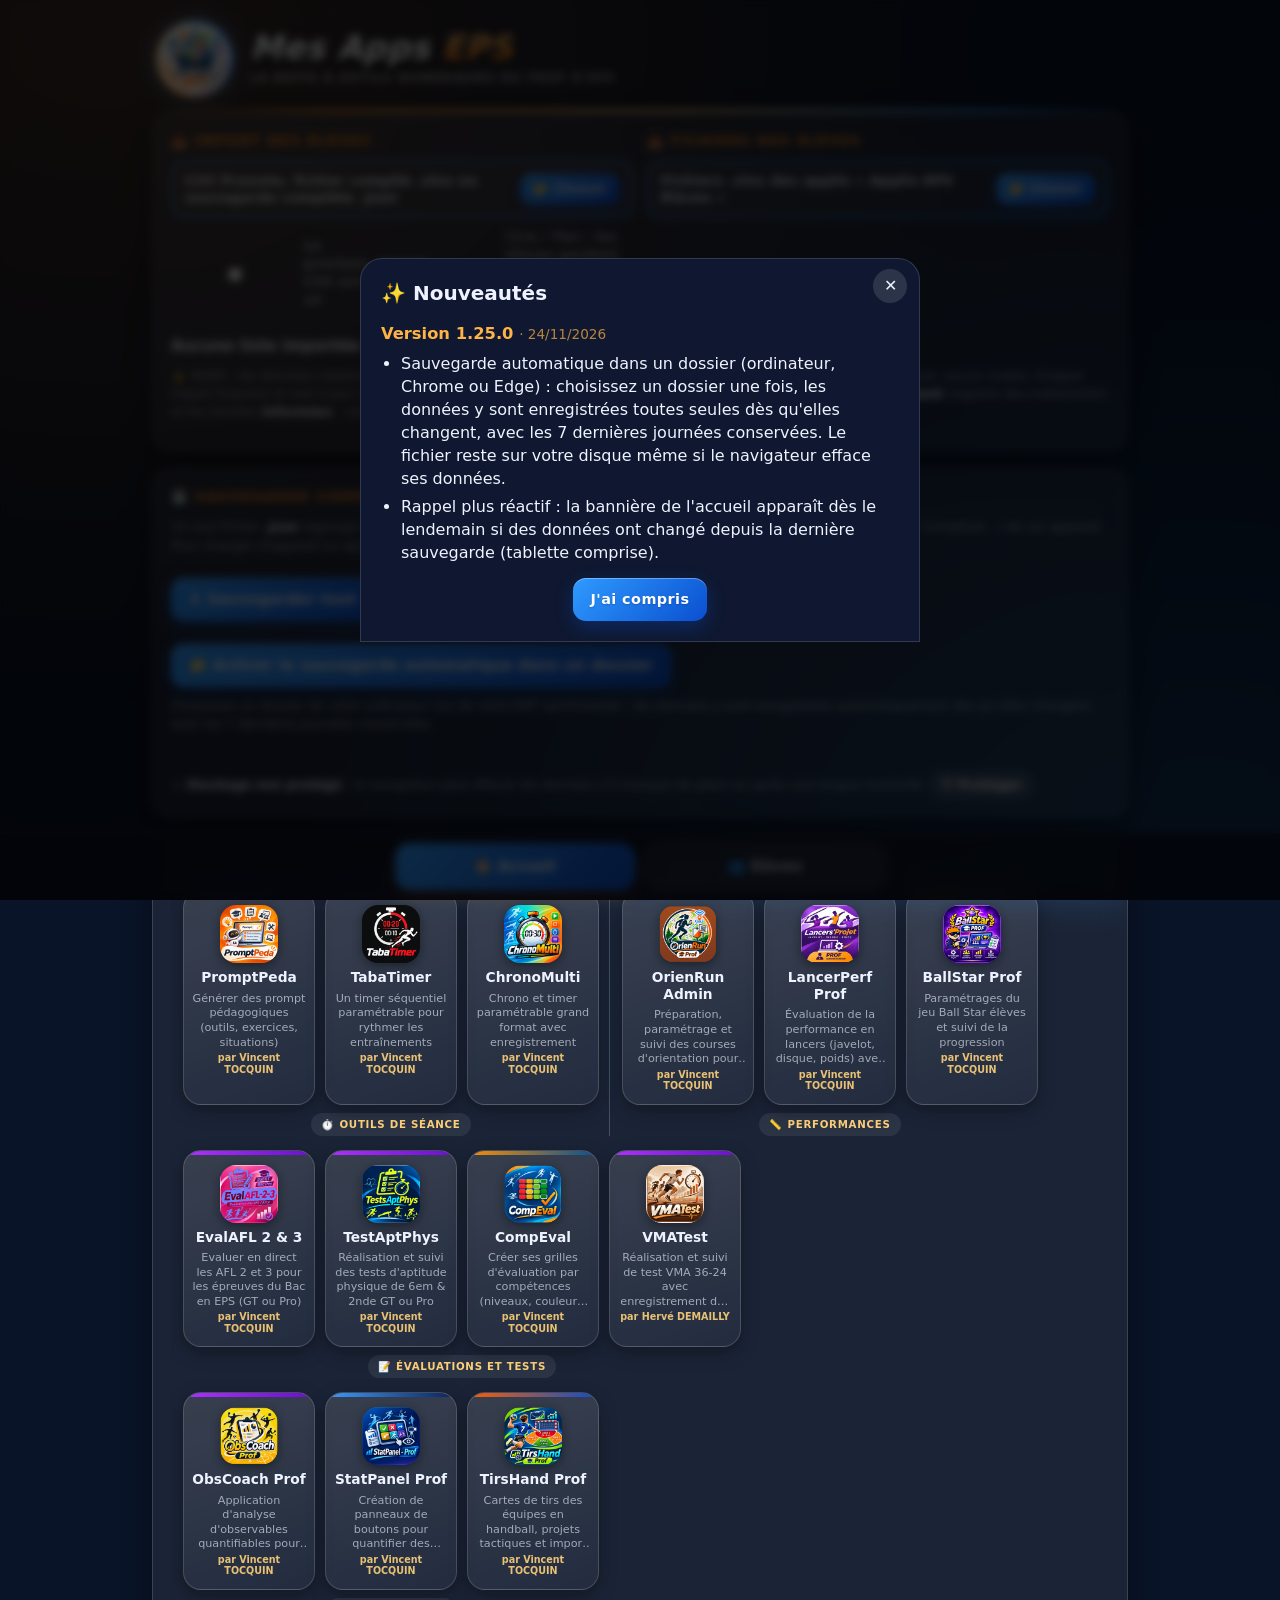
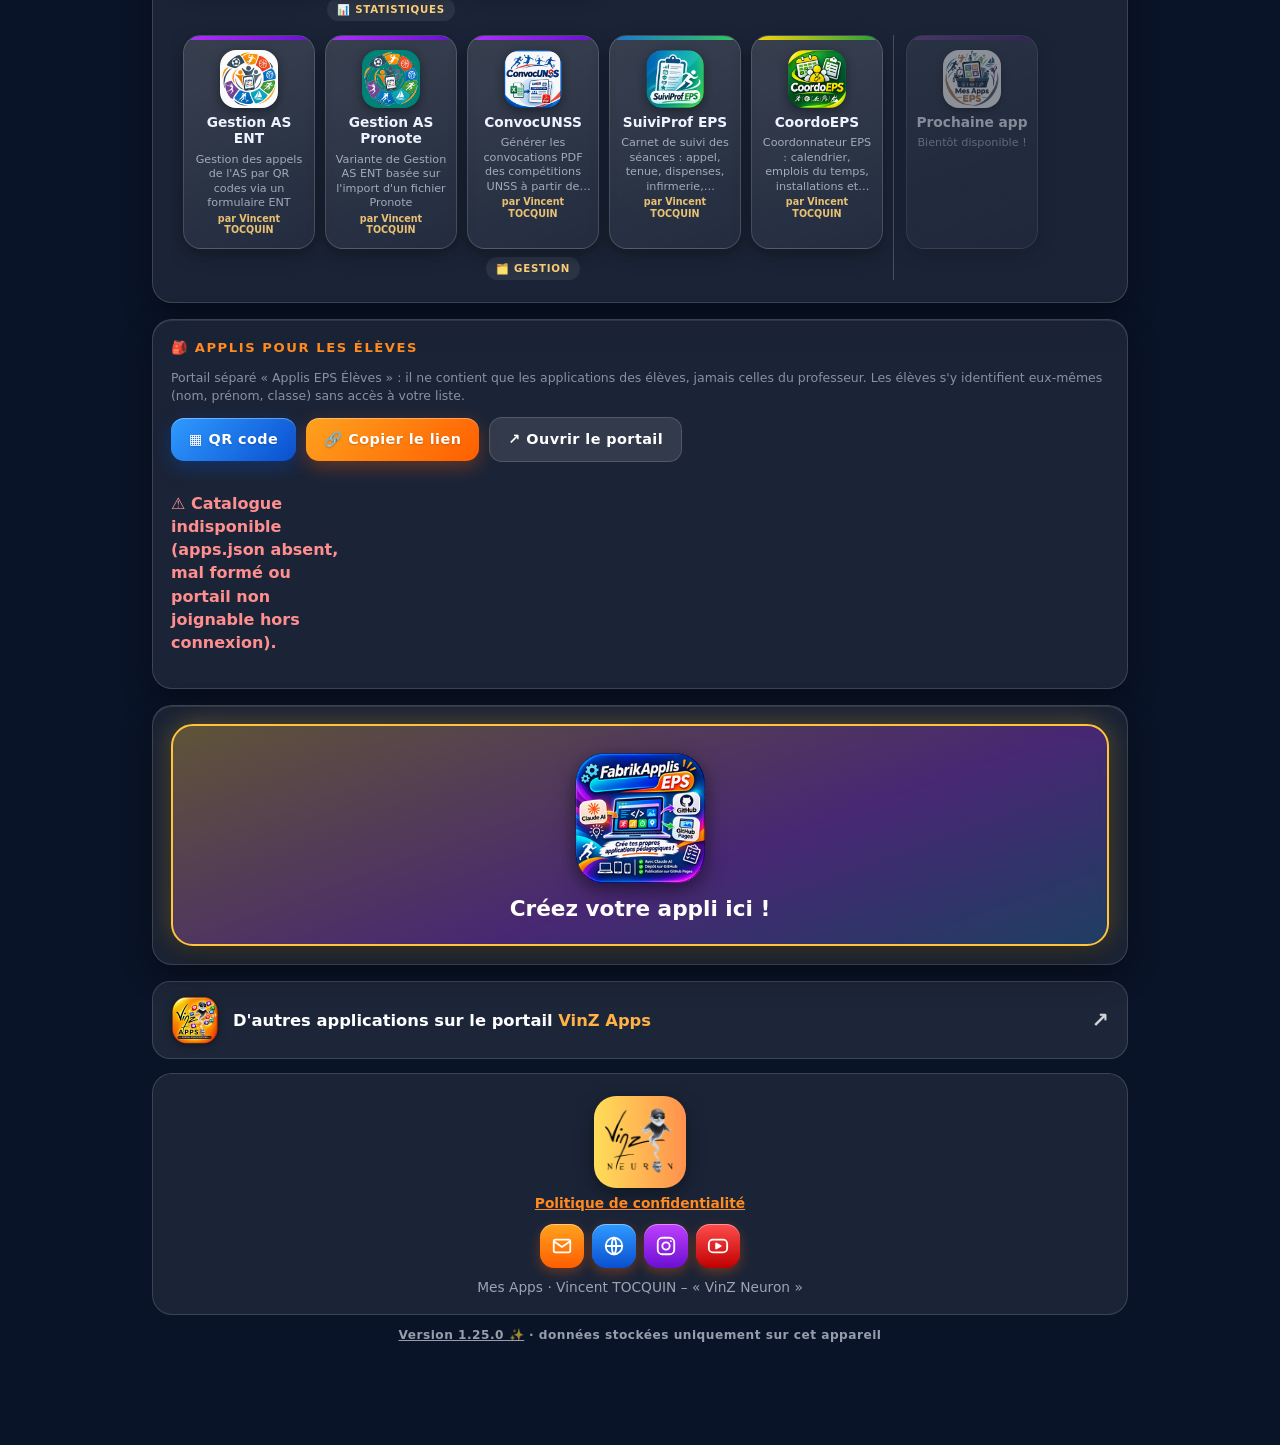
==== commit 82e28e50: "v1.25.0 : sauvegarde automatique dans un dossier (ordinateur) et rappel basé sur les changements Co-" ====
--- a/index.html
+++ b/index.html
@@ -138,7 +138,7 @@
  <div class="card" id="bkc"><h2>💾 Sauvegarde complète</h2>
   <p class="rgpd" style="margin-top:0">Un seul fichier <b>.json</b> regroupe la liste des élèves, toutes les saisies des applications <b>et les carnets / grilles</b> (SuiviProf, CompEval…) de cet appareil. Pour changer d'appareil ou après un effacement du navigateur : « Restaurer » remet tout en place d'un seul geste.</p>
   <div class="row"><button class="btn b" id="bks">⬇ Sauvegarder tout</button><label class="btn r" style="cursor:pointer">⬆ Restaurer une sauvegarde<input id="fbk" type="file" accept=".json,application/json" hidden></label></div>
-  <div id="bkm" class="bkm"></div><div id="stp" class="rgpd"></div></div>
+  <div id="aup" class="rgpd" style="margin-top:12px"></div><div id="bkm" class="bkm"></div><div id="stp" class="rgpd"></div></div>
  <div class="card"><h2>🧰 Applis pour le prof</h2><div class="grid" id="apps"></div></div>
  <div class="card"><h2>🎒 Applis pour les élèves</h2>
   <p class="rgpd" style="margin:0 0 12px;opacity:.85">Portail séparé « Applis EPS Élèves » : il ne contient que les applications des élèves, jamais celles du professeur. Les élèves s'y identifient eux-mêmes (nom, prénom, classe) sans accès à votre liste.</p>
@@ -349,13 +349,18 @@
 $('#qx').onclick=()=>$('#qrm').hidden=true;$('#qrm').onclick=e=>{if(e.target.id==='qrm')$('#qrm').hidden=true};
 if('serviceWorker'in navigator)navigator.serviceWorker.register('sw.js');
 /* ───── Sauvegarde complète (élèves + données de toutes les applications du même domaine) ───── */
-const BK_KEY='EPS_DERNIERE_SAUVEGARDE',BK_EXC=/^(EPS_NV_|EPS_VERSION_VUE|EPS_ELEVES_VERSION_VUE|EPS_DERNIERE_SAUVEGARDE)|derniere_sauvegarde/i;
+const BK_KEY='EPS_DERNIERE_SAUVEGARDE',BK_EXC=/^(EPS_NV_|EPS_VERSION_VUE|EPS_ELEVES_VERSION_VUE|EPS_DERNIERE_SAUVEGARDE|EPS_BK_FP)|derniere_sauvegarde/i;
 const bkKeys=()=>{const k=[];try{for(let i=0;i<localStorage.length;i++){const n=localStorage.key(i);if(n&&!BK_EXC.test(n))k.push(n)}}catch(e){}return k};
-function bkBanner(){const b=$('#bkb');if(!b)return;const has=L.length||bkKeys().length;let t=+localStorage.getItem(BK_KEY)||0,a=t?Math.floor((Date.now()-t)/864e5):null;
- b.hidden=!(has&&(a===null||a>=7));if(!b.hidden)$('#bkt').textContent=a===null?'💾 Aucune sauvegarde complète n’a encore été faite sur cet appareil.':'💾 Dernière sauvegarde complète il y a '+a+' jours.'}
-async function bkSauver(){const m=$('#bkm');try{const ls={};bkKeys().forEach(k=>{ls[k]=localStorage.getItem(k)});const o={format:'MesAppsEPS-sauvegarde-complete',v:1,date:new Date().toISOString(),portail:(typeof APP_VERSION!=='undefined'?APP_VERSION:''),eleves:await EPS.all(),meta:await EPS.meta(),stockage:ls};
+async function bkBanner(){const b=$('#bkb');if(!b)return;const has=L.length||bkKeys().length;let t=+localStorage.getItem(BK_KEY)||0,a=t?Math.floor((Date.now()-t)/864e5):null,chg=false;
+ try{if(has&&a!==null&&a>=1)chg=(await bkEmpreinte())!==localStorage.getItem('EPS_BK_FP')}catch(e){}
+ const dossier=AUTO.actif&&AUTO.ok;b.hidden=!(has&&!dossier&&(a===null||a>=7||(chg&&a>=1)));
+ if(!b.hidden)$('#bkt').textContent=a===null?'💾 Aucune sauvegarde complète n’a encore été faite sur cet appareil.':chg?'💾 Des données ont changé depuis votre dernière sauvegarde complète (il y a '+a+' jour'+(a>1?'s':'')+').':'💾 Dernière sauvegarde complète il y a '+a+' jours.'}
+async function bkObjet(){const ls={};bkKeys().forEach(k=>{ls[k]=localStorage.getItem(k)});return{format:'MesAppsEPS-sauvegarde-complete',v:1,date:new Date().toISOString(),portail:(typeof APP_VERSION!=='undefined'?APP_VERSION:''),eleves:await EPS.all(),meta:await EPS.meta(),stockage:ls}}
+/* empreinte des données (pour savoir si elles ont changé depuis la dernière sauvegarde) */
+async function bkEmpreinte(){const o=await bkObjet();const t=JSON.stringify([o.eleves,o.stockage]);let h=5381;for(let i=0;i<t.length;i++)h=((h<<5)+h+t.charCodeAt(i))|0;return t.length+':'+h}
+async function bkSauver(){const m=$('#bkm');try{const o=await bkObjet(),ls=o.stockage;
  const a=document.createElement('a');a.href=URL.createObjectURL(new Blob([JSON.stringify(o)],{type:'application/json'}));a.download='Mes_Apps_EPS_sauvegarde_'+new Date().toISOString().slice(0,10)+'.json';document.body.appendChild(a);a.click();a.remove();
- try{localStorage.setItem(BK_KEY,Date.now())}catch(e){}bkBanner();m.style.color='#6ff0a0';m.textContent=`✅ Sauvegarde lancée : ${o.eleves.length} élève(s) et ${Object.keys(ls).length} jeu(x) de données d’applications (carnets, grilles…).`;toast('✅ Sauvegarde complète téléchargée')}catch(x){m.style.color='#ff8f8f';m.textContent='❌ '+x.message}}
+ try{localStorage.setItem(BK_KEY,Date.now());localStorage.setItem('EPS_BK_FP',await bkEmpreinte())}catch(e){}bkBanner();m.style.color='#6ff0a0';m.textContent=`✅ Sauvegarde lancée : ${o.eleves.length} élève(s) et ${Object.keys(ls).length} jeu(x) de données d’applications (carnets, grilles…).`;toast('✅ Sauvegarde complète téléchargée')}catch(x){m.style.color='#ff8f8f';m.textContent='❌ '+x.message}}
 async function bkRestaurer(f){const m=$('#bkm');try{const o=JSON.parse(await f.text());if(!o||o.format!=='MesAppsEPS-sauvegarde-complete'||!Array.isArray(o.eleves))throw new Error('Ce fichier n’est pas une sauvegarde complète de Mes Apps EPS.');
  const nk=Object.keys(o.stockage||{}).length;if(!confirm(`Restaurer la sauvegarde du ${new Date(o.date).toLocaleString('fr-FR')} ?\n\n${o.eleves.length} élève(s) et ${nk} jeu(x) de données d’applications.\nLes données actuelles de cet appareil seront REMPLACÉES.`))return;
  await EPS.restaurerEleves(o.eleves,o.meta);for(const k in o.stockage||{}){if(!BK_EXC.test(k))try{localStorage.setItem(k,o.stockage[k])}catch(e){}}
@@ -364,9 +369,26 @@
  if(ok===null){p.textContent='';return}
  p.innerHTML=ok?'🛡 <b>Stockage protégé</b> : le navigateur n’effacera pas automatiquement vos données.':'⚠ <b>Stockage non protégé</b> : le navigateur peut effacer les données s’il manque de place ou après une longue inactivité. <button class="btn r" id="stb" style="padding:4px 10px;font-size:.78rem">🛡 Protéger</button>';
  const b=$('#stb');if(b)b.onclick=async()=>{try{await navigator.storage.persist()}catch(e){}bkStock();if(!(await navigator.storage.persisted()))toast('Le navigateur n’a pas accordé la protection : installez l’application (écran d’accueil) et sauvegardez régulièrement.')}}catch(e){}}
+/* ───── Sauvegarde automatique dans un dossier (ordinateur : Chrome / Edge). Le fichier reste sur le disque même si le navigateur efface ses données. ───── */
+const AUTO={dispo:!!window.showDirectoryPicker,actif:false,ok:false,dir:null,dernier:0};
+const cfg=(m,f)=>new Promise((ok,ko)=>{const r=indexedDB.open('MesAppsEPS_cfg',1);r.onupgradeneeded=()=>r.result.createObjectStore('k');r.onerror=()=>ko(r.error);r.onsuccess=()=>{const t=r.result.transaction('k',m),st=t.objectStore('k'),q=f(st);t.oncomplete=()=>ok(q&&q.result);t.onerror=()=>ko(t.error)}});
+async function autoEcrire(dir,force){const fp=await bkEmpreinte();if(!force&&fp===localStorage.getItem('EPS_BK_FP'))return false;const o=await bkObjet(),txt=JSON.stringify(o),jour=new Date().toISOString().slice(0,10);
+ for(const nom of['Mes_Apps_EPS_sauvegarde_auto.json','Mes_Apps_EPS_sauvegarde_'+jour+'.json']){const fh=await dir.getFileHandle(nom,{create:true}),w=await fh.createWritable();await w.write(txt);await w.close()}
+ try{const vieux=[];for await(const [n] of dir.entries())if(/^Mes_Apps_EPS_sauvegarde_\d{4}-\d\d-\d\d\.json$/.test(n))vieux.push(n);vieux.sort().slice(0,-7).forEach(n=>dir.removeEntry(n).catch(()=>{}))}catch(e){}
+ localStorage.setItem(BK_KEY,Date.now());localStorage.setItem('EPS_BK_FP',fp);AUTO.dernier=Date.now();return true}
+async function autoEtat(){const p=$('#aup');if(!p)return;if(!AUTO.dispo){p.innerHTML='📱 Sur tablette ou téléphone, le navigateur ne permet pas l’enregistrement automatique : utilisez « Sauvegarder tout » (un rappel s’affiche en haut de l’accueil).';return}
+ if(!AUTO.dir){p.innerHTML='<button class="btn b" id="aub">📁 Activer la sauvegarde automatique dans un dossier</button><div class="rgpd">Choisissez un dossier de votre ordinateur (ou de votre ENT synchronisé) : les données y sont enregistrées automatiquement dès qu’elles changent, avec les 7 dernières journées conservées.</div>';$('#aub').onclick=autoChoisir;return}
+ if(!AUTO.ok){p.innerHTML='📁 Sauvegarde automatique <b>en pause</b> (le navigateur demande de réautoriser le dossier « '+esc(AUTO.dir.name)+' »). <button class="btn b" id="aur" style="padding:4px 12px">Reprendre</button> <button class="btn r" id="aux" style="padding:4px 12px">Désactiver</button>';$('#aur').onclick=autoReprendre;$('#aux').onclick=autoStop;return}
+ p.innerHTML='📁 <b>Sauvegarde automatique active</b> dans « '+esc(AUTO.dir.name)+' »'+(AUTO.dernier?' · dernière écriture à '+new Date(AUTO.dernier).toLocaleTimeString('fr-FR',{hour:'2-digit',minute:'2-digit'}):'')+' <button class="btn r" id="aux" style="padding:4px 12px">Désactiver</button>';$('#aux').onclick=autoStop}
+async function autoChoisir(){try{const d=await window.showDirectoryPicker({id:'mesappseps',mode:'readwrite'});AUTO.dir=d;AUTO.actif=true;AUTO.ok=true;await cfg('readwrite',st=>st.put(d,'dossier'));await autoEcrire(d,true);toast('✅ Sauvegarde automatique activée');autoEtat();bkBanner()}catch(e){if(e.name!=='AbortError')toast('❌ '+e.message)}}
+async function autoReprendre(){try{const r=await AUTO.dir.requestPermission({mode:'readwrite'});AUTO.ok=r==='granted';if(AUTO.ok)await autoEcrire(AUTO.dir,true)}catch(e){toast('❌ '+e.message)}autoEtat();bkBanner()}
+async function autoStop(){AUTO.dir=null;AUTO.actif=AUTO.ok=false;try{await cfg('readwrite',st=>st.delete('dossier'))}catch(e){}autoEtat();bkBanner()}
+async function autoTick(force){if(!(AUTO.dir&&AUTO.ok))return;try{if(await autoEcrire(AUTO.dir,false)){autoEtat()}}catch(e){AUTO.ok=false;autoEtat();bkBanner()}}
+async function autoInit(){if(!AUTO.dispo){autoEtat();return}try{const d=await cfg('readonly',st=>st.get('dossier'));if(d){AUTO.dir=d;AUTO.actif=true;AUTO.ok=(await d.queryPermission({mode:'readwrite'}))==='granted'}}catch(e){}autoEtat();bkBanner();setInterval(autoTick,60000);document.addEventListener('visibilitychange',()=>{if(document.hidden)autoTick()})}
+window.EPS_AUTO={autoEcrire};
 $('#bks').onclick=bkSauver;$('#bkn').onclick=bkSauver;$('#fbk').onchange=e=>{const f=e.target.files[0];e.target.value='';f&&bkRestaurer(f)};
 try{if(navigator.storage&&navigator.storage.persist)navigator.storage.persist().then(bkStock)}catch(e){}bkStock();
-refresh().then(bkBanner);
+refresh().then(()=>{bkBanner();autoInit()});
 /* Nouveautés : fenêtre affichée une fois après chaque mise à jour (nouveautes.json, plus récent en premier) */
 (()=>{const cmp=(a,b)=>{a=a.split('.').map(Number);b=b.split('.').map(Number);for(let i=0;i<3;i++){const d=(a[i]||0)-(b[i]||0);if(d)return d}return 0};
  const get=()=>{try{return localStorage.getItem('EPS_VERSION_VUE')}catch(e){return null}},set=v=>{try{localStorage.setItem('EPS_VERSION_VUE',v)}catch(e){}};
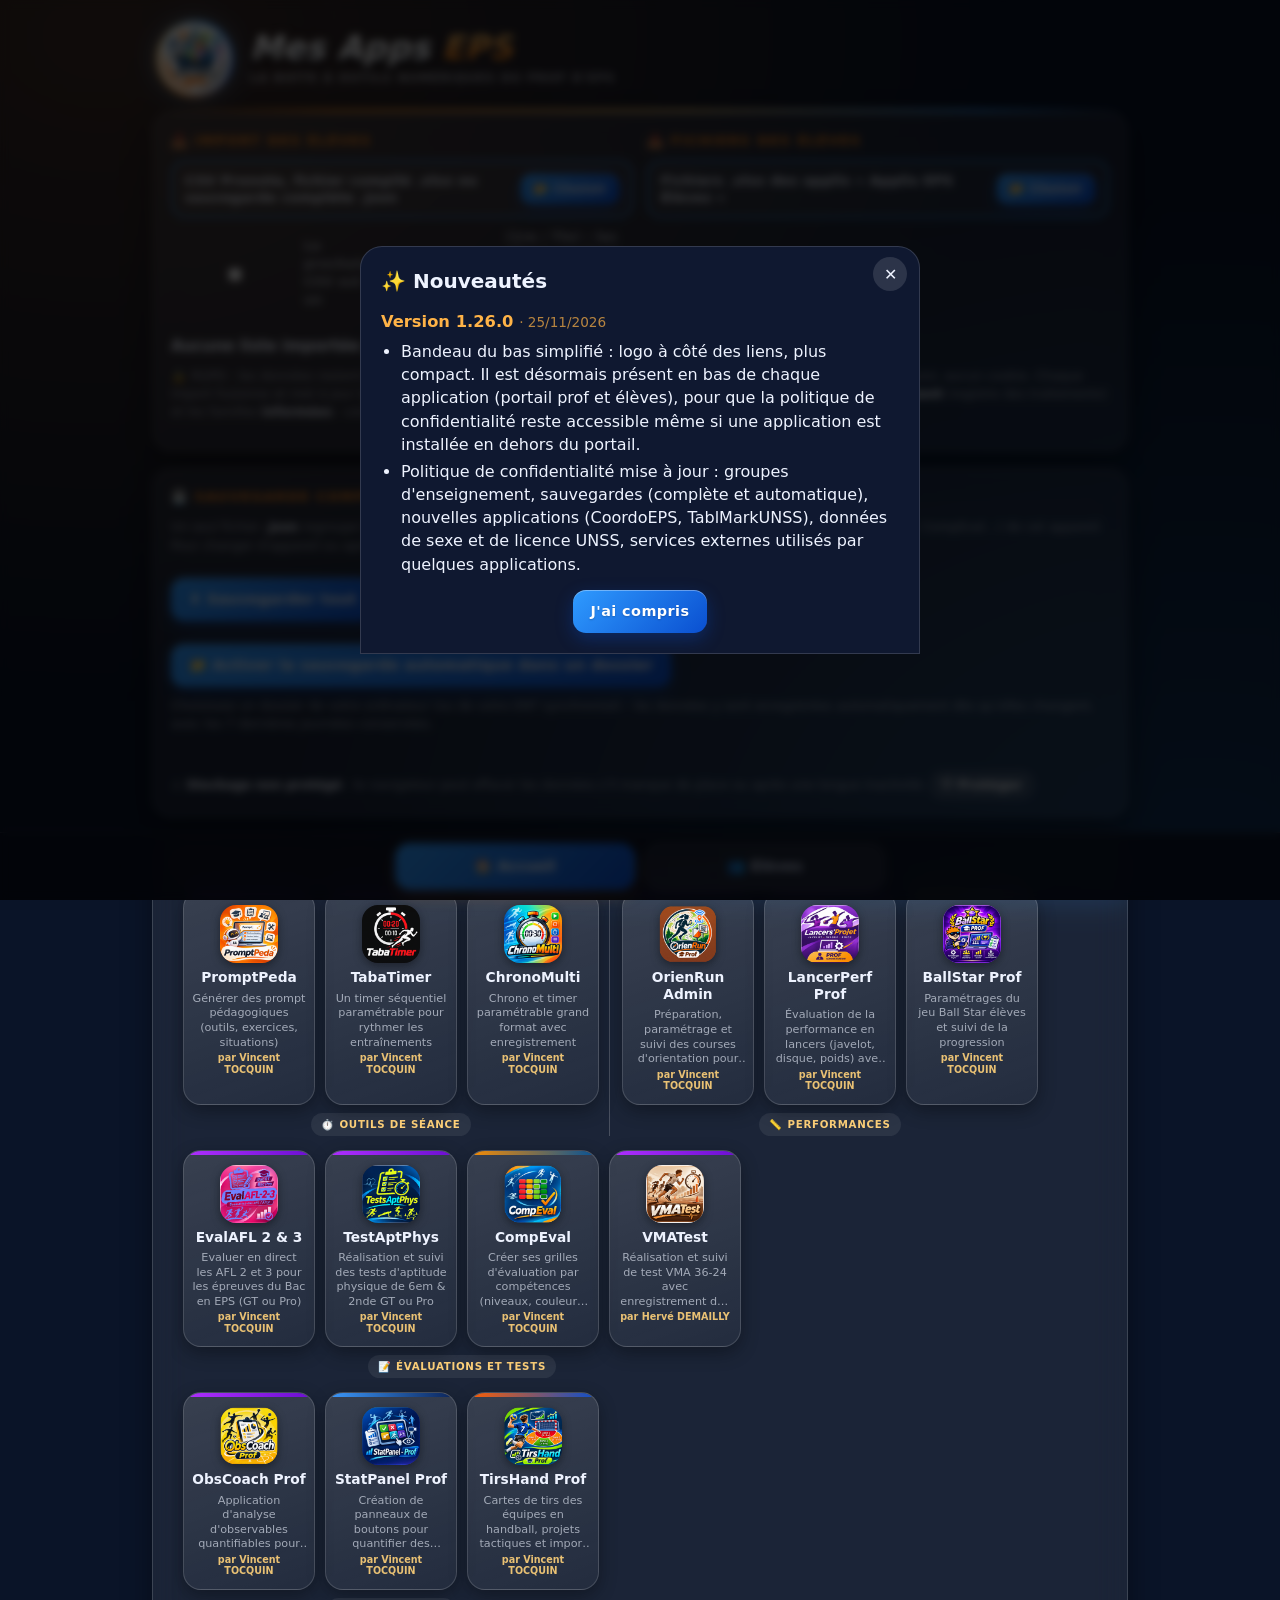
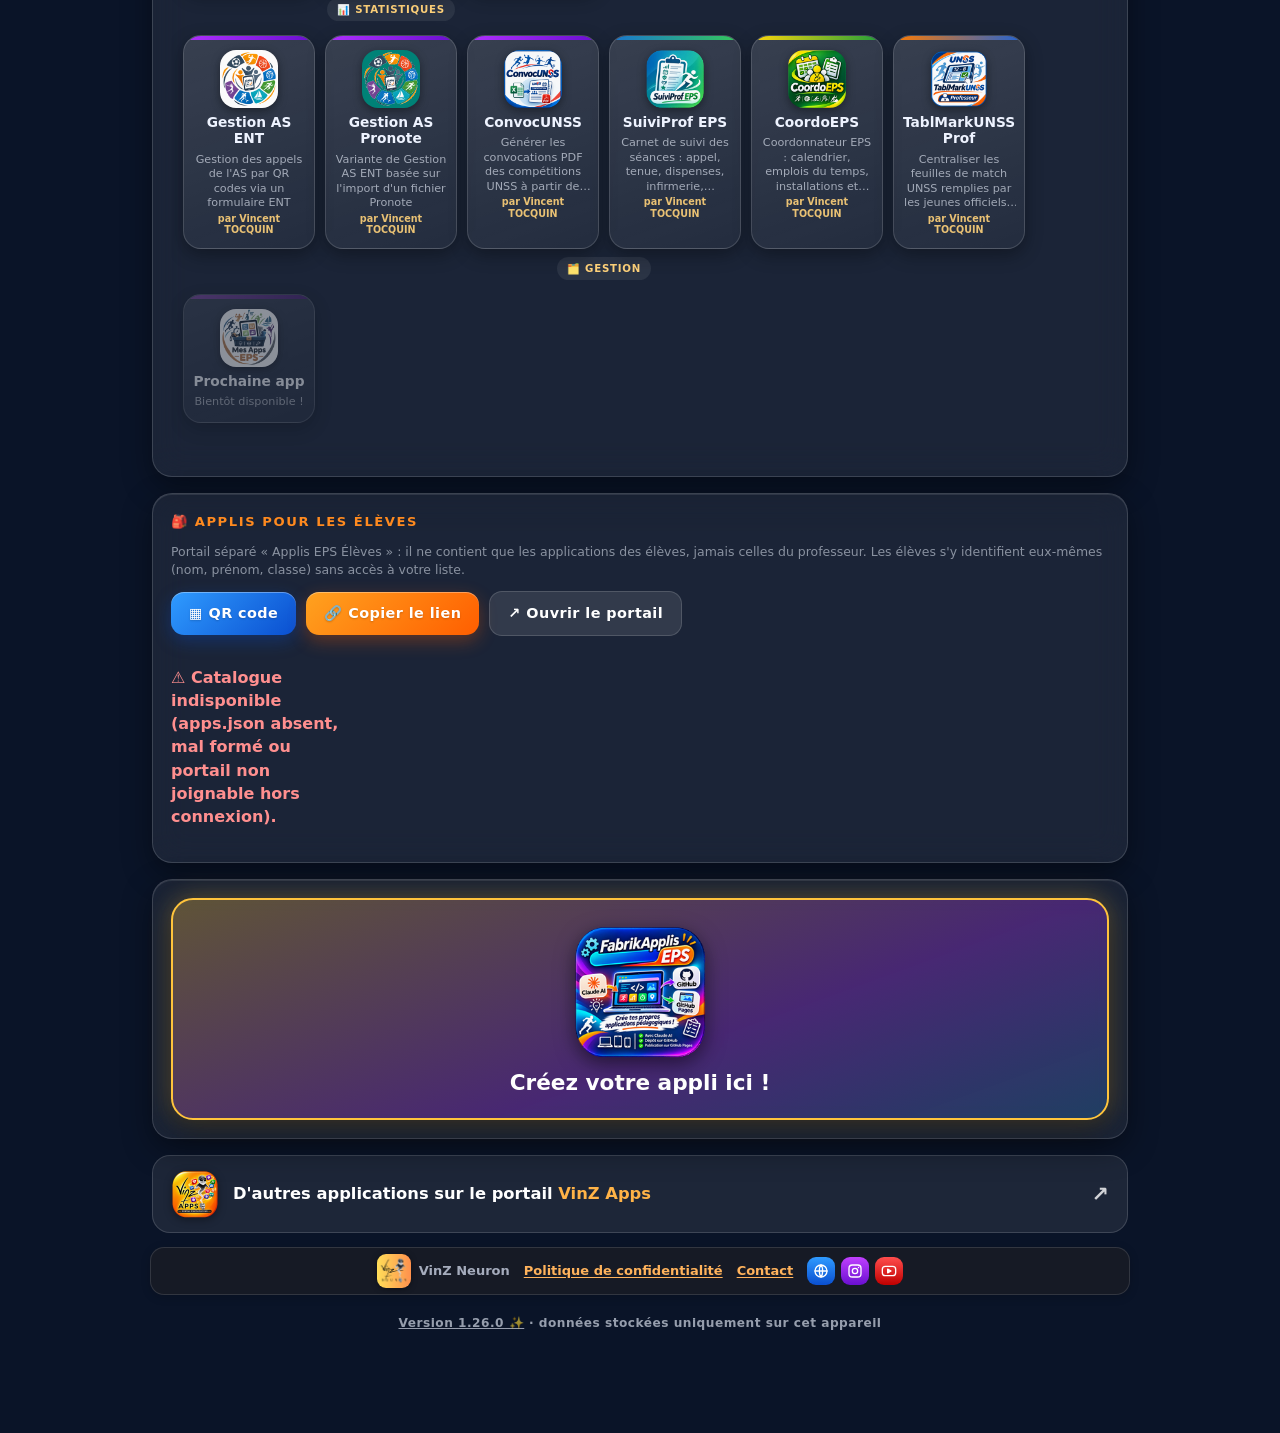
==== commit 3f77f6ee: "v1.26.0 : bandeau compact (footer.js), politique de confidentialité mise à jour Co-Authored-By: Clau" ====
--- a/index.html
+++ b/index.html
@@ -168,12 +168,7 @@
  <div id="qrc" class="qrbox"></div><p id="qru" class="qru"></p><p id="qrmsg" class="rgpd" style="min-height:1.2em"></p>
  <div class="row" style="justify-content:center"><button class="btn b" id="qrd">⬇ Télécharger (PNG)</button><button class="btn" id="qrl">🔗 Copier le lien</button><button class="btn r" id="qrs" hidden>↗ Partager</button></div></div></div>
 <div id="fiche" hidden><div class="fc"><button id="fx" aria-label="Fermer">✕</button><div id="fbody"></div></div></div>
-<footer class="foot">
-<div><a href="http://vinzneuron.free.fr/" target="_blank" rel="noopener noreferrer" aria-label="Site VinZ Neuron" title="VinZ Neuron"><img class="own" src="icons/vinzneuron.png" alt="Logo VinZ Neuron" width="96" height="96"></a></div>
-<div><a href="confidentialite.html">Politique de confidentialité</a></div>
-<div><a class="ic" href="contact.html" aria-label="Contact" title="Contact"><svg viewBox="0 0 24 24" aria-hidden="true" focusable="false"><rect x="3" y="5" width="18" height="14" rx="2"/><path d="m3.5 7 8.5 6 8.5-6"/></svg></a><a class="ic" href="http://vinzneuron.free.fr/" target="_blank" rel="noopener noreferrer" aria-label="Site web" title="Site web"><svg viewBox="0 0 24 24" aria-hidden="true" focusable="false"><circle cx="12" cy="12" r="9"/><path d="M3 12h18M12 3c3.2 3 3.2 15 0 18M12 3c-3.2 3-3.2 15 0 18"/></svg></a><a class="ic" href="https://www.instagram.com/vinzneuron/" target="_blank" rel="noopener noreferrer" aria-label="Instagram" title="Instagram"><svg viewBox="0 0 24 24" aria-hidden="true" focusable="false"><rect x="3" y="3" width="18" height="18" rx="5"/><circle cx="12" cy="12" r="4"/><circle cx="17.3" cy="6.7" r="1" fill="currentColor" stroke="none"/></svg></a><a class="ic" href="https://www.youtube.com/@vinz_neuron" target="_blank" rel="noopener noreferrer" aria-label="YouTube" title="YouTube"><svg viewBox="0 0 24 24" aria-hidden="true" focusable="false"><rect x="2" y="5" width="20" height="14" rx="4.5"/><path d="M10 9.2v5.6l5-2.8z" fill="currentColor"/></svg></a></div>
-<p>Mes Apps · Vincent TOCQUIN – « VinZ Neuron »</p>
-</footer>
+<div id="eps-bandeau-ancre"></div>
 <p class="ver"><a href="#" onclick="voirNouveautes();return false" title="Voir les nouveautés" style="color:inherit">Version <span id="ver"></span> ✨</a> · données stockées uniquement sur cet appareil</p>
 <nav><button class="act" data-t="t1">🏠 Accueil</button><button data-t="t2">👥 Élèves</button></nav>
 <script src="version.js"></script>
@@ -400,4 +395,5 @@
   if(!vue){montrer(L.slice(0,1))}else if(cmp(APP_VERSION,vue)>0){montrer(L.filter(n=>cmp(n.v,vue)>0))}else if(vue!==APP_VERSION)set(APP_VERSION)});
  window.voirNouveautes=()=>charger().then(L=>montrer(L.filter(n=>cmp(n.v,APP_VERSION)<=0).sort((a,b)=>cmp(b.v,a.v)).slice(0,4)))})();
 </script>
+<script src="footer.js" data-pdc="prof" defer></script>
 </body></html>
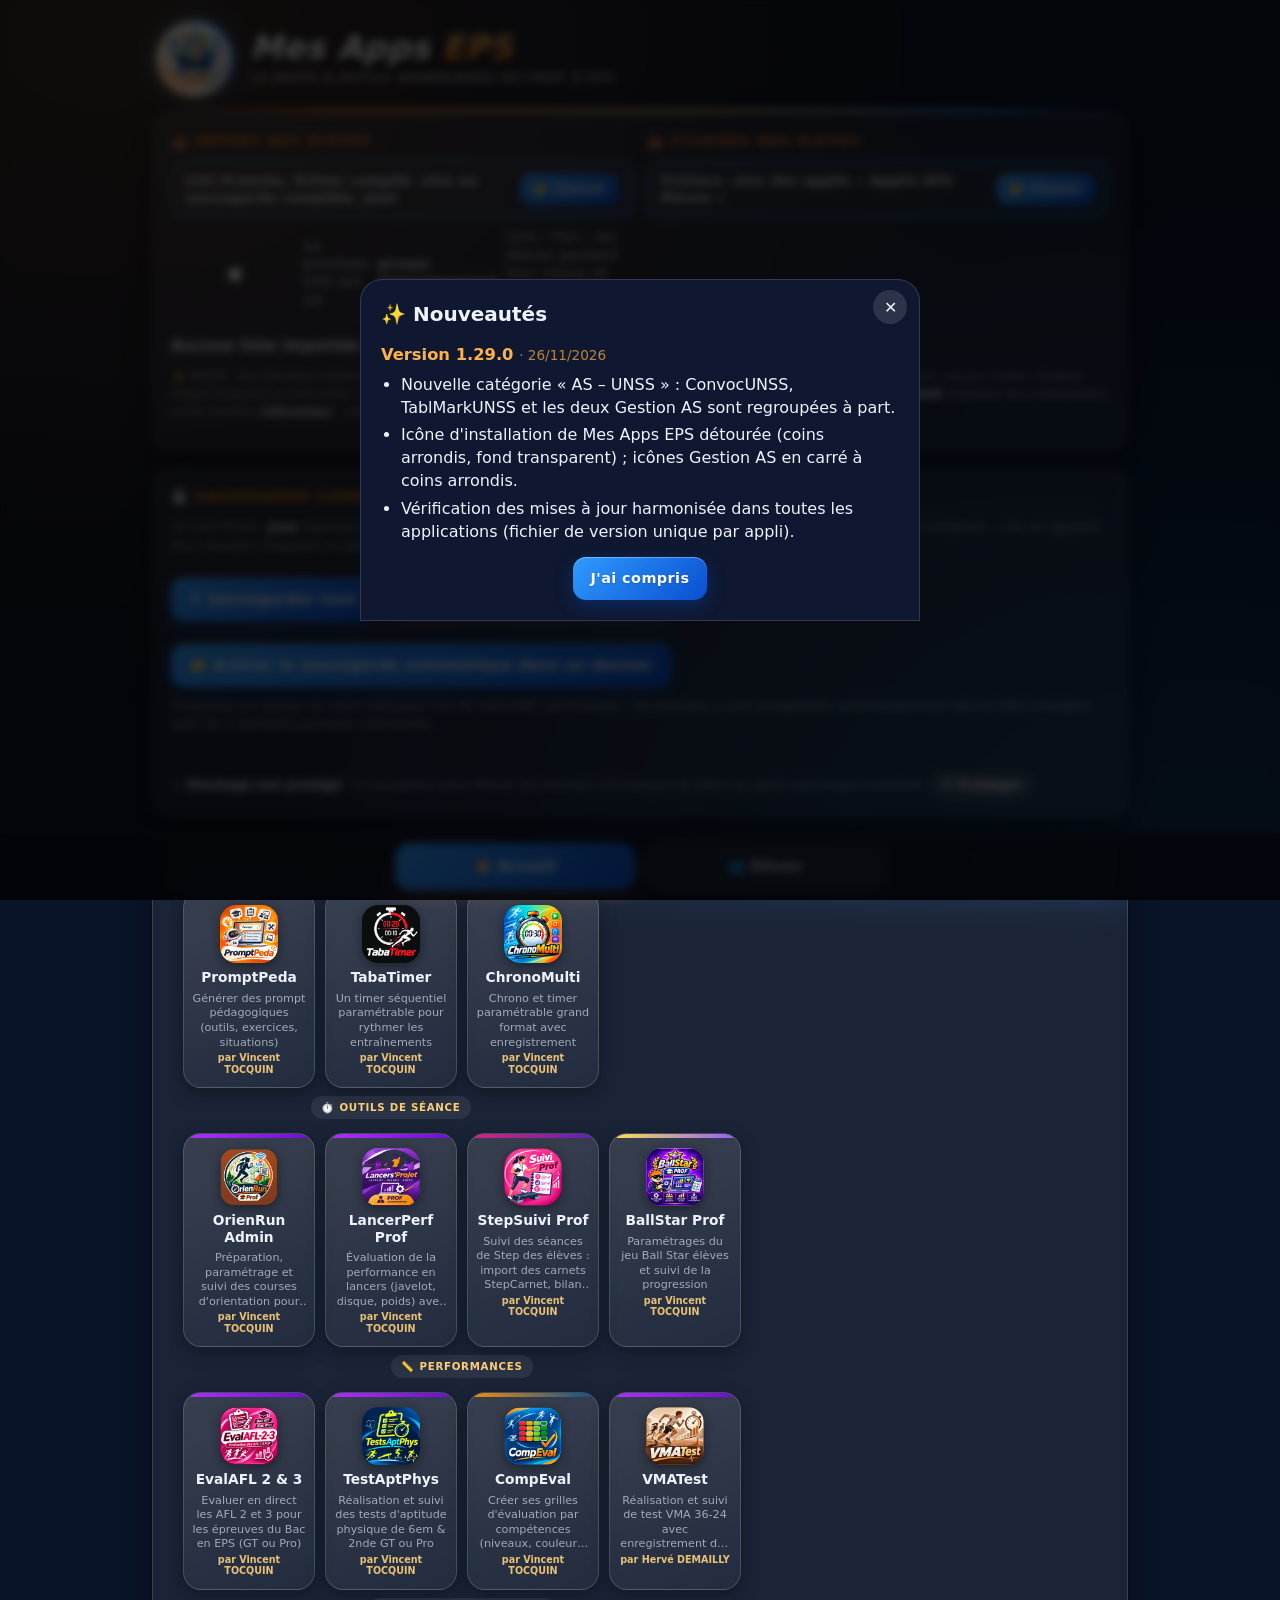
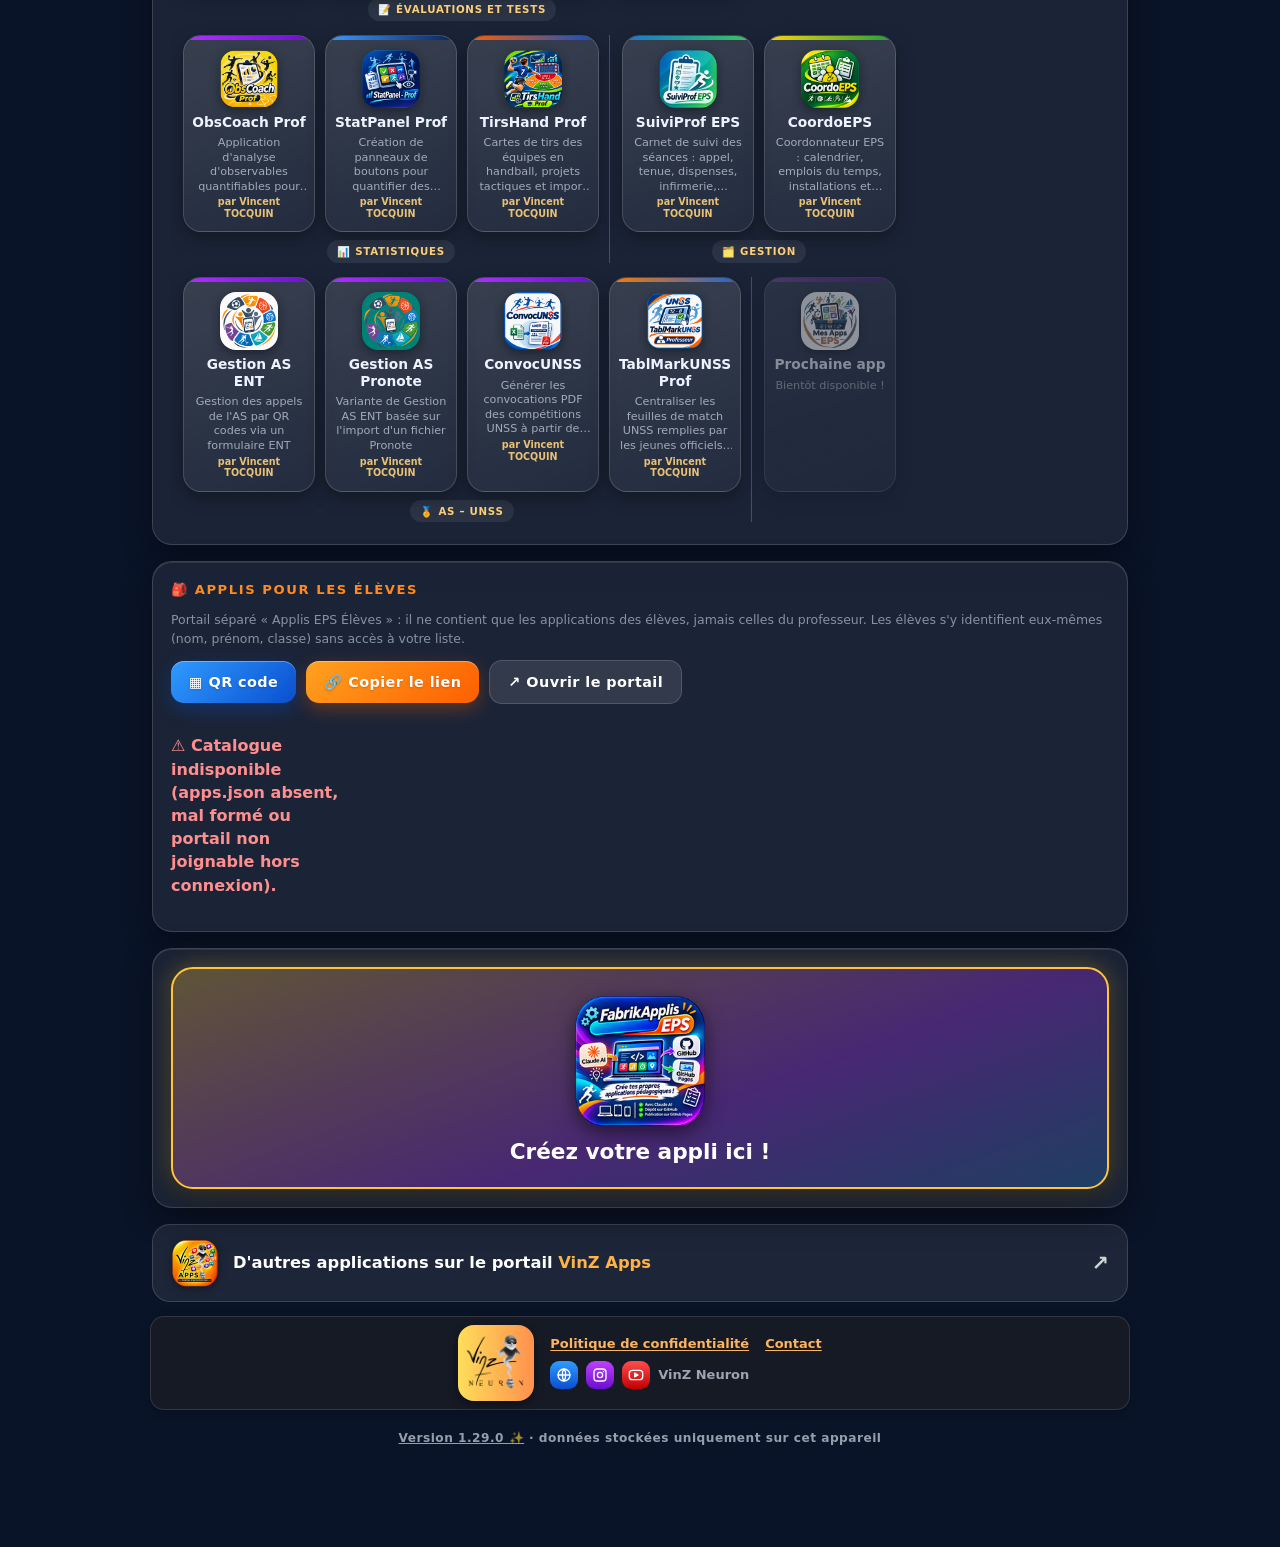
==== commit f59b4c47: "Portail prof 1.29.0 : catégorie AS-UNSS, icône Mes Apps EPS détourée Co-Authored-By: Claude Sonnet 5" ====
--- a/index.html
+++ b/index.html
@@ -1,7 +1,7 @@
 <!DOCTYPE html><html lang="fr"><head><meta charset="utf-8">
 <meta name="viewport" content="width=device-width,initial-scale=1,viewport-fit=cover">
 <title>Mes Apps EPS</title><link rel="manifest" href="manifest.webmanifest"><meta name="theme-color" content="#14151a">
-<link rel="icon" href="icons/icon-192.png"><link rel="apple-touch-icon" href="icons/icon-192.png">
+<link rel="icon" href="icons/icon-192.png"><link rel="apple-touch-icon" href="icons/icon-maskable-192.png">
 <style>
 :root{--bg:#0a1428;--tx:#eef3ff;--mut:rgba(238,243,255,.62);--glass:rgba(255,255,255,.07);--bd:rgba(255,255,255,.15);--c1:#ff8a1f;--c2:#2f9bff;--g1:rgba(255,138,31,.20);--g2:rgba(47,155,255,.22);--onc:#fff;--c3:#ffd27a;--nav:linear-gradient(135deg,#2f9bff,#0a4fd0);--ok:#6ff0a0;--ko:#ff8f8f}
 *{box-sizing:border-box;-webkit-tap-highlight-color:transparent}[hidden]{display:none!important}
@@ -308,7 +308,7 @@
 function tile(a,base){const ic=a.icon?new URL(a.icon,base).href:'';
  return `<a class="tile ${a.url?'':'off'}${a.vedette?' vedette':''}"${tc(a)} href="${esc(a.url)}" target="_blank" rel="noopener" title="${esc(a.desc||'')}"><span class="ic">${ic?`<img src="${esc(ic)}" alt="" width=76 height=76 onerror="this.replaceWith(document.createTextNode('${esc(a.emoji||'🧩')}'))">`:esc(a.emoji||'🧩')}</span>${a.vedette?'<span class="badge">✨ Créez votre appli</span>':''}<b>${esc(a.nom)}</b>${a.desc?`<small>${esc(a.desc)}</small>`:''}${a.auteur?`<i class="au">par ${esc(a.auteur)}</i>`:''}</a>`}
 let CM;const communaute=()=>CM||(CM=fetch('communaute.json').then(r=>{if(!r.ok)throw 0;return r.json()}).then(L=>(Array.isArray(L)?L:[]).filter(a=>a&&a.nom&&/^https:\/\//.test(a.url||'')).map(a=>({...a,_c:1}))).catch(()=>[]));
-const CATS=[['Outils','⏱️ Outils de séance'],['Performances','📏 Performances'],['Réalisations','🤸 Réalisations'],['Projets','🎯 Projets'],['Evaluations','📝 Évaluations et tests'],['Statistiques','📊 Statistiques'],['Gestion','🗂️ Gestion']];
+const CATS=[['Outils','⏱️ Outils de séance'],['Performances','📏 Performances'],['Réalisations','🤸 Réalisations'],['Projets','🎯 Projets'],['Evaluations','📝 Évaluations et tests'],['Statistiques','📊 Statistiques'],['Gestion','🗂️ Gestion'],['AS-UNSS','🏅 AS – UNSS']];
 const catKey=c=>{const k=(c||'').normalize('NFD').replace(/[̀-ͯ]/g,'').toLowerCase();if(k==='tests'||k==='evaluations'||k==='evaluation')return'Evaluations';const f=CATS.find(([n])=>n.normalize('NFD').replace(/[̀-ͯ]/g,'').toLowerCase()===k);return f?f[0]:'Autres'};
 /* Tuiles regroupées par catégorie : appli « vedette » en tête, sections dans l'ordre de CATS, tuiles inactives à la fin */
 function sections(el,T,tf,vide){const on=T.filter(a=>a.url),off=T.filter(a=>!a.url),ved=on.filter(a=>a.vedette),reste=on.filter(a=>!a.vedette);
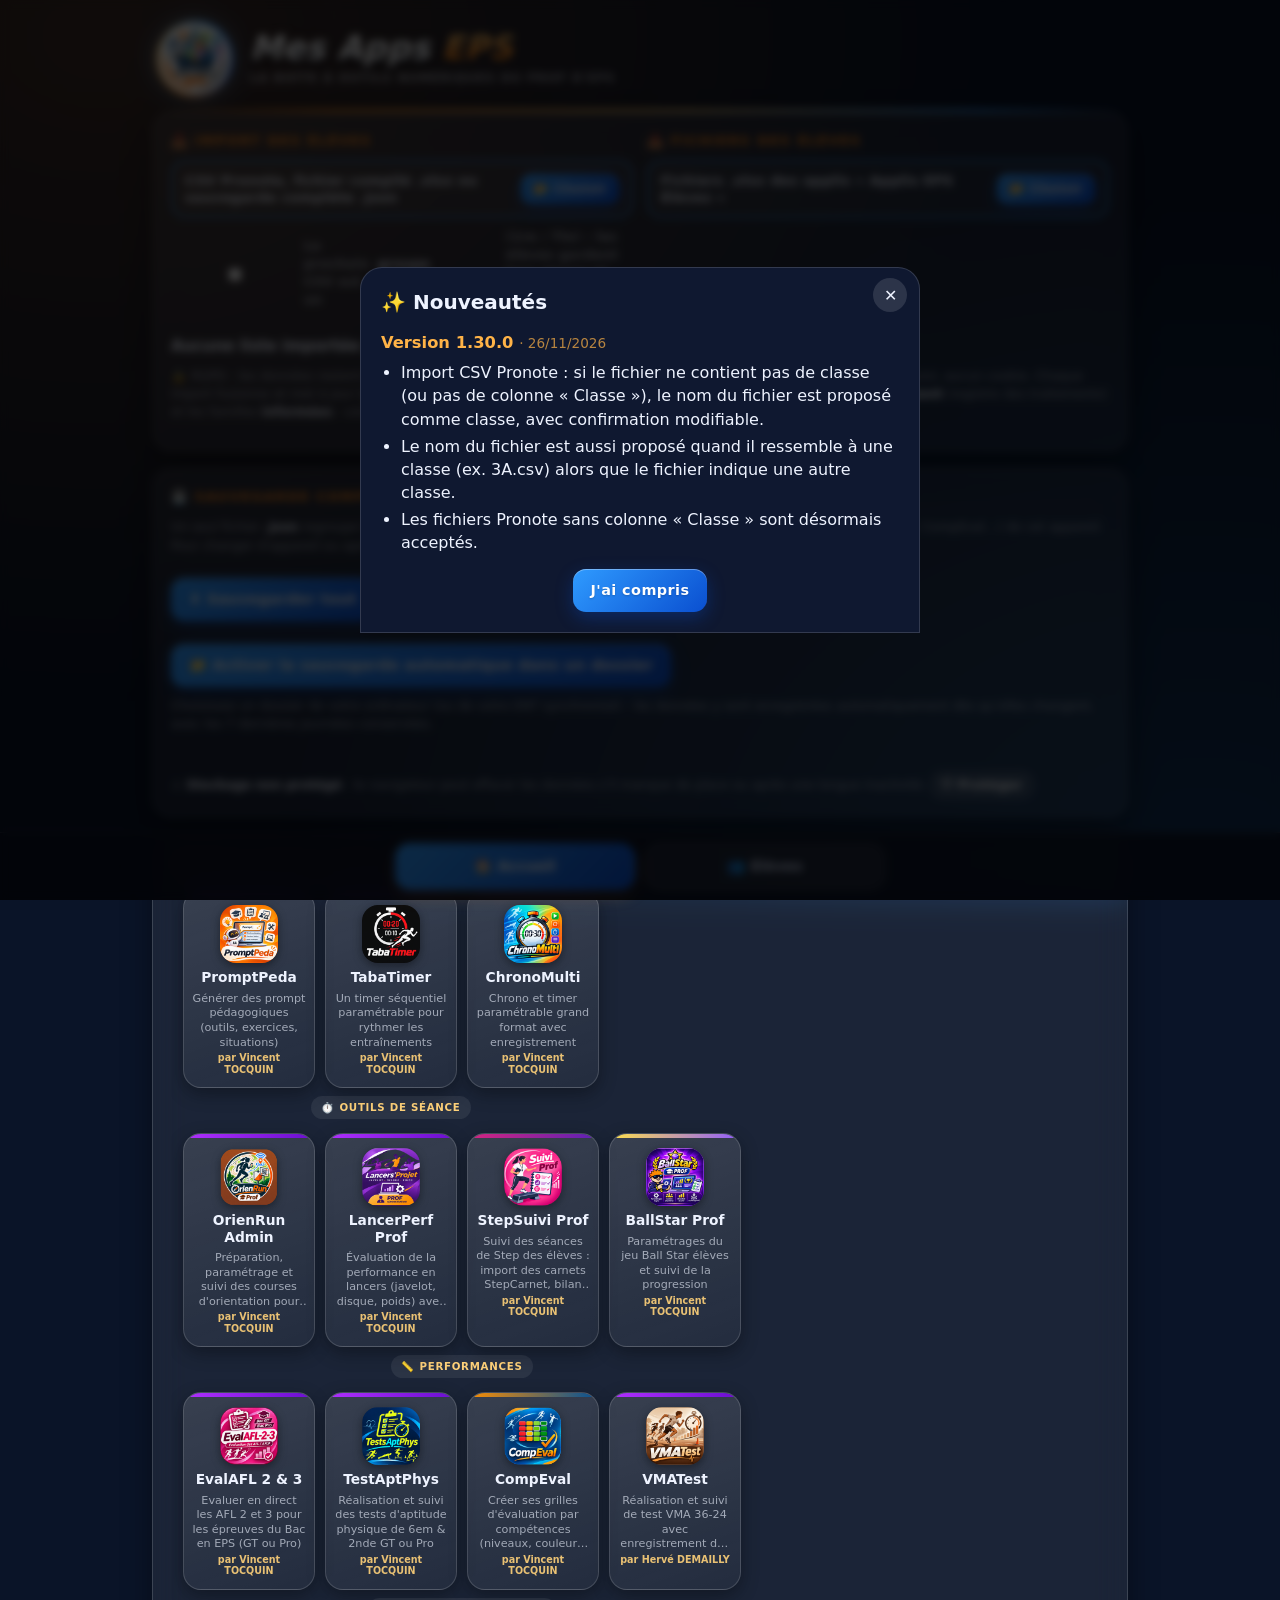
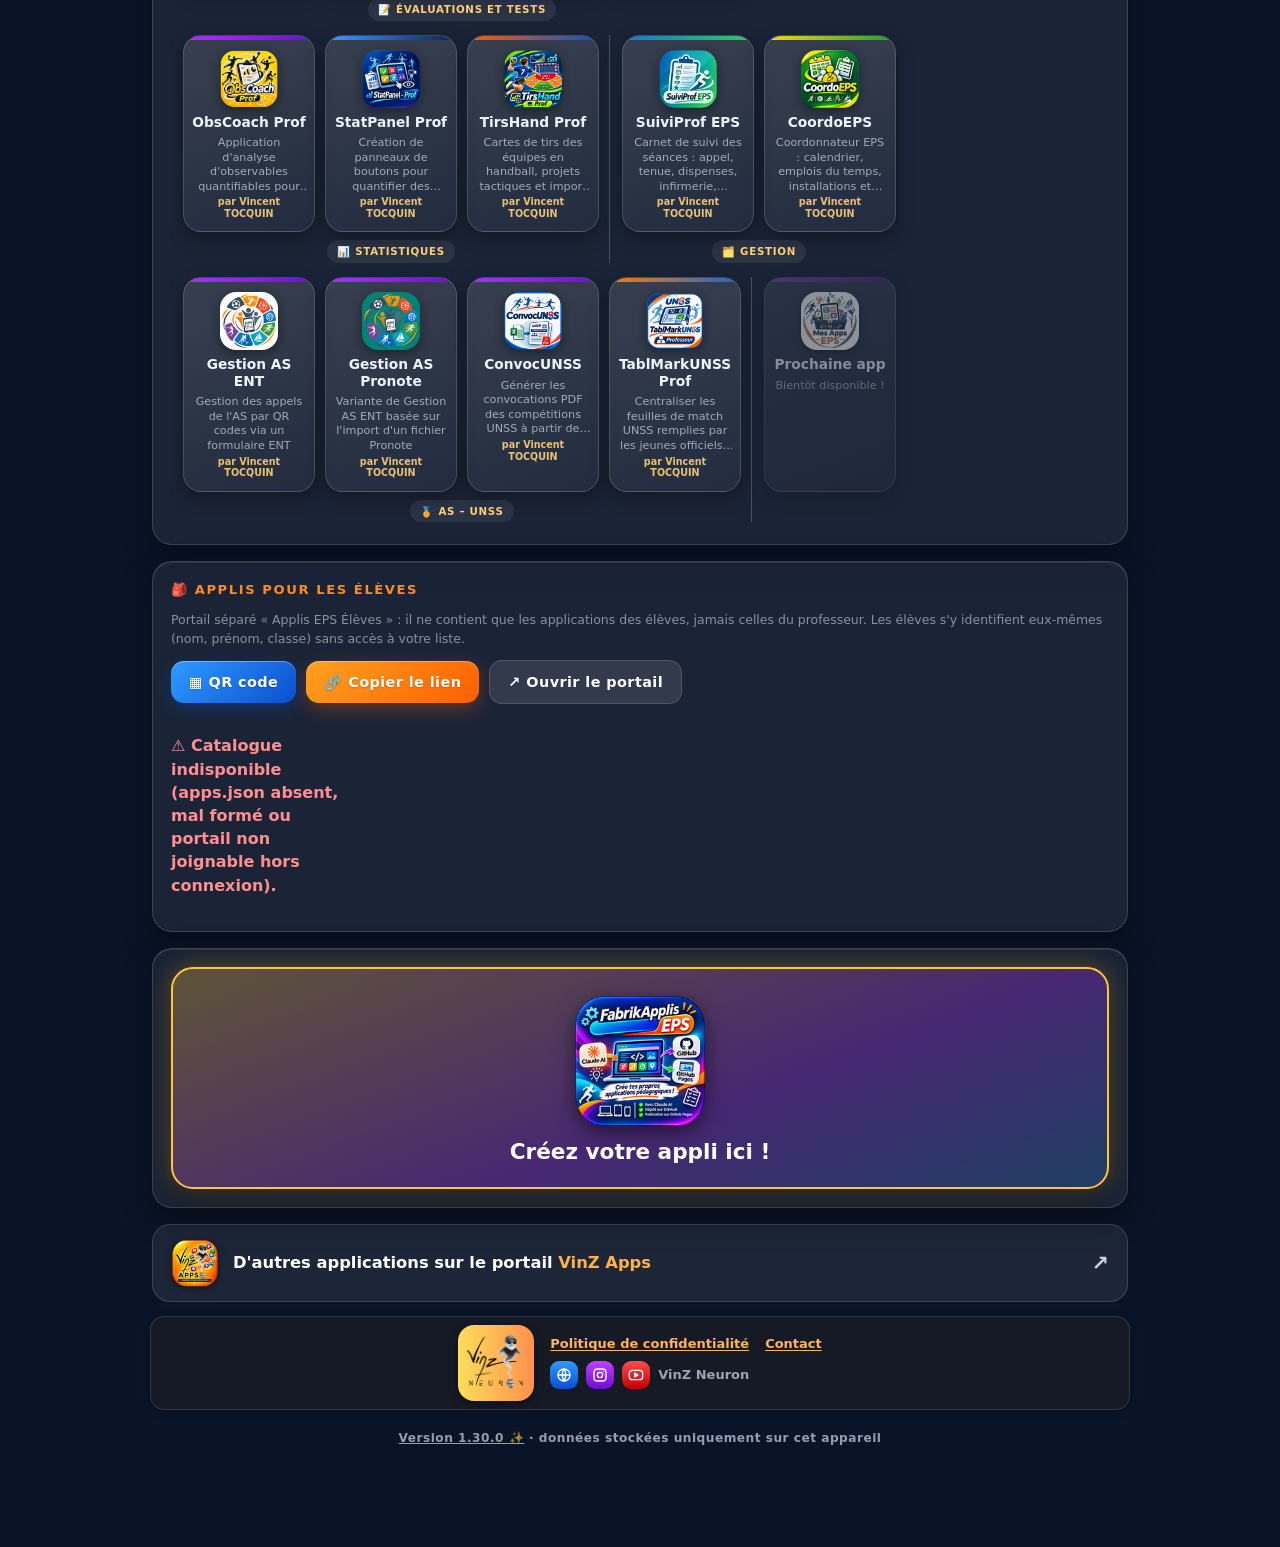
==== commit aa377178: "Portail prof 1.30.0 : nom du fichier CSV proposé comme classe (avec confirmation), CSV sans colonne " ====
--- a/index.html
+++ b/index.html
@@ -161,6 +161,10 @@
  <h3>👥 Classe ou groupe d’enseignement ?</h3><p id="grt" class="rgpd"></p><ul id="grl" style="margin:6px 0 10px;padding-left:18px"></ul>
  <label>Nom du groupe<input id="grn" placeholder="ex : 1re EPS option A" autocomplete="off"></label>
  <div class="row" style="justify-content:center;margin-top:12px"><button class="btn b" id="gro">👥 Oui, c’est un groupe</button><button class="btn" id="grs">Classes séparées</button><button class="btn r" id="grc">Annuler</button></div></div></div>
+<div id="clm" class="ov" hidden><div class="fc nvc"><button id="clx" aria-label="Fermer" class="xb">✕</button>
+ <h3>🏫 Classe des élèves de ce fichier ?</h3><p id="clt" class="rgpd"></p>
+ <label>Classe à utiliser<input id="cln" autocomplete="off"></label>
+ <div class="row" style="justify-content:center;margin-top:12px"><button class="btn b" id="clo">✔ Utiliser cette classe</button><button class="btn" id="cls">Garder le fichier tel quel</button><button class="btn r" id="clc">Annuler</button></div></div></div>
 <div id="nvm" class="ov" hidden><div class="fc nvc"><button id="nvx" aria-label="Fermer" class="xb">✕</button>
  <h3>✨ Nouveautés</h3><div id="nvb"></div><div class="row" style="justify-content:center;margin-top:14px"><button class="btn b" id="nvo">J'ai compris</button></div></div></div>
 <div id="qrm" class="ov" hidden><div class="fc qc"><button id="qx" aria-label="Fermer" class="xb">✕</button>
@@ -277,6 +281,17 @@
 document.onkeydown=e=>{if(e.key==='Escape'){$('#grm').hidden=true;$('#fiche').hidden=true;$('#qrm').hidden=true}};
 $('#fc').onchange=$('#fs').oninput=draw;
 /* Choix classe(s) / groupe d'enseignement pour un CSV Pronote */
+/* Le nom du fichier peut être la classe : confirmation demandée (fichier sans classe, ou nom de fichier ressemblant à une classe et différent de celles du fichier) */
+const nrm=s=>String(s||'').normalize('NFD').replace(/[\u0300-\u036f]/g,'').toLowerCase().replace(/[^a-z0-9]/g,'');
+const lookClasse=s=>s.length<=14&&s.split(/\s+/).length<=3&&(/\d/.test(s)||/^(t(erminale|le|g)|seconde|premi)/i.test(s));
+function choixClasse(a){const nom=a.suggestion||'';if(!a.n||!nom)return Promise.resolve(undefined);
+ const noms=a.classes.filter(c=>c.nom).map(c=>c.nom),dej=noms.some(x=>nrm(x)===nrm(nom));
+ const sans=a.vides||0,diff=!dej&&lookClasse(nom);if(dej||(!sans&&!diff))return Promise.resolve(undefined);
+ return new Promise(res=>{const o=$('#clm');$('#cln').value=nom;
+  $('#clt').innerHTML=sans?`${sans===a.n?'Aucun élève n’a de classe':sans+' élève(s) sur '+a.n+' n’ont pas de classe'} dans ce fichier. Le nom du fichier, <b>« ${esc(nom)} »</b>, est-il la classe ?`:`Le nom du fichier, <b>« ${esc(nom)} »</b>, ressemble à une classe, alors que le fichier indique : ${esc(noms.join(', '))}. Rattacher tous les élèves à « ${esc(nom)} » ?`;
+  const fin=v=>{o.hidden=true;res(v)};
+  $('#clo').onclick=()=>{const v=$('#cln').value.trim();if(!v){$('#cln').focus();return}fin({nom:v,mode:sans?'vides':'tous'})};
+  $('#cls').onclick=()=>fin(undefined);$('#clc').onclick=()=>fin(null);$('#clx').onclick=()=>fin(null);o.hidden=false;$('#cln').focus()})}
 function choixGroupe(a,force){return new Promise(res=>{const o=$('#grm');$('#grn').value=a.suggestion||'';
  $('#grl').innerHTML=a.classes.map(c=>`<li><b>${esc(c.nom||'(sans classe)')}</b> · ${c.n} élève(s)</li>`).join('');
  $('#grt').textContent=force&&a.classes.length<2?'Tous les élèves de ce fichier seront ajoutés au groupe ci-dessous, en gardant leur classe.':'Ce fichier contient des élèves de '+a.classes.length+' classes de rattachement. S’agit-il d’un groupe d’enseignement (section sportive, choix de menu…) ? Les élèves resteront dans leur classe et seront en plus ajoutés au groupe.';
@@ -284,7 +299,10 @@
  $('#gro').onclick=()=>{const v=$('#grn').value.trim();if(!v){$('#grn').focus();return}fin({groupe:v})};
  $('#grs').onclick=()=>fin({});$('#grc').onclick=()=>fin(null);$('#grx').onclick=()=>fin(null);o.hidden=false;$('#grn').focus()})}
 async function imp(f){const m=$('#msg');if(/\.json$/i.test(f.name))return bkRestaurer(f);const gf=$('#gcb').checked;$('#gcb').checked=false;let opt={};
- if(!/\.xlsx$/i.test(f.name)){try{const a=await EPS.analyserCSV(f);if(a.classes.length>1||(gf&&a.n)){opt=await choixGroupe(a,gf);if(!opt){m.style.color='#ffd27f';m.textContent='Import annulé.';return}}}catch(e){}}
+ if(!/\.xlsx$/i.test(f.name)){try{const a=await EPS.analyserCSV(f);let cl;const ann=()=>{m.style.color='#ffd27f';m.textContent='Import annulé.'};
+  if(!gf){cl=await choixClasse(a);if(cl===null)return ann();if(cl){opt.classe=cl.nom;opt.classeMode=cl.mode}}
+  const nc=cl?(cl.mode==='tous'?1:new Set([...a.classes.filter(c=>c.nom).map(c=>nrm(c.nom)),nrm(cl.nom)]).size):a.classes.length;
+  if(nc>1||(gf&&a.n)){const g=await choixGroupe(a,gf);if(!g)return ann();Object.assign(opt,g)}}catch(e){}}
  try{const r=await EPS.importFile(f,opt);m.style.color='#6ff0a0';
  m.textContent=`✅ ${r.add} ajouté(s), ${r.upd} mis à jour.`+(r.apps?` ${r.apps} feuille(s) d'application intégrée(s).`:'')+(r.ign?` ${r.ign} ligne(s) ignorée(s) (élève absent de la liste).`:'')+(r.cols&&r.cols.length?` ⚠ Colonnes absentes : ${r.cols.join(', ')}`:'')+(opt.groupe?` Groupe « ${opt.groupe} » mis à jour : les élèves gardent leur classe.`:'')+(/\.xlsx$/i.test(f.name)?'':' La liste est disponible pour toutes vos applications.');refresh()}catch(e){m.style.color='#ff8f8f';m.textContent='❌ '+e.message}}
 async function dl(){EPS.downloadXLSX(await EPS.exportXLSX(),'Mes_Apps_EPS_'+new Date().toISOString().slice(0,10)+'.xlsx')}
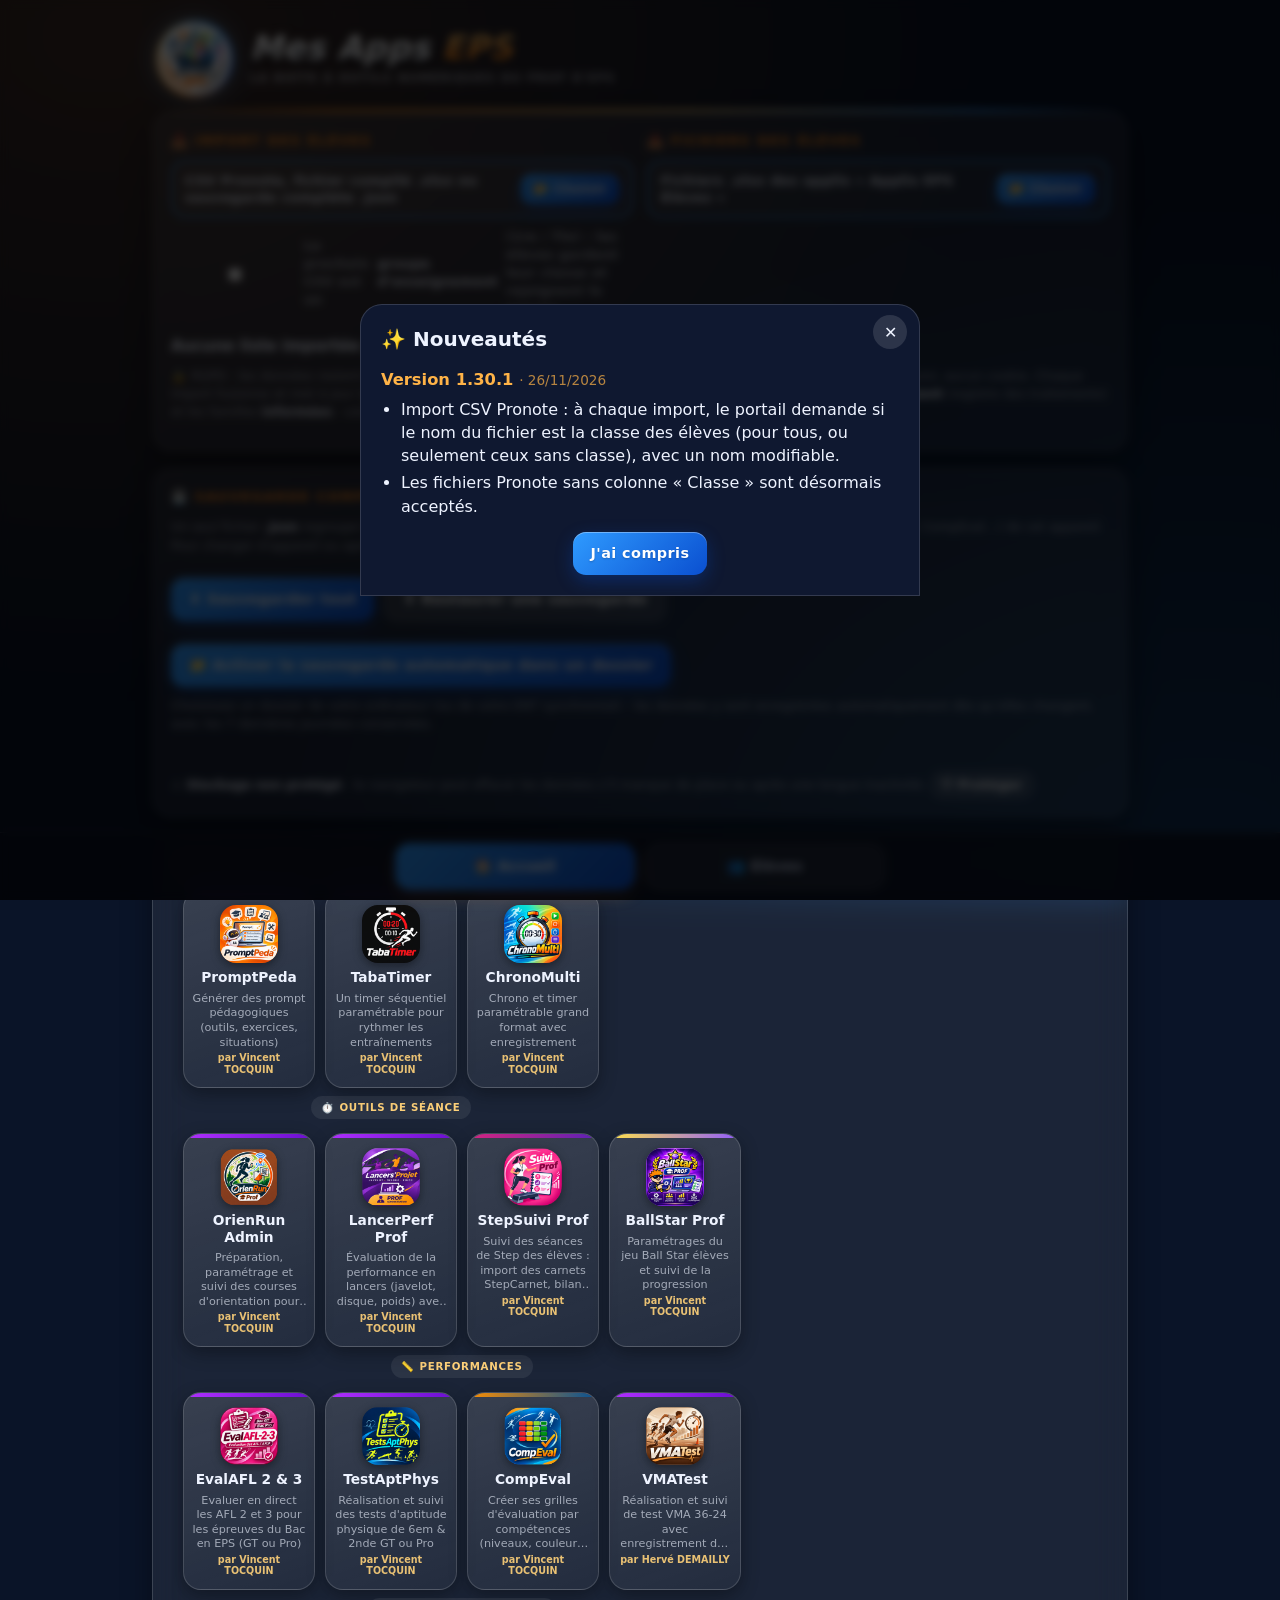
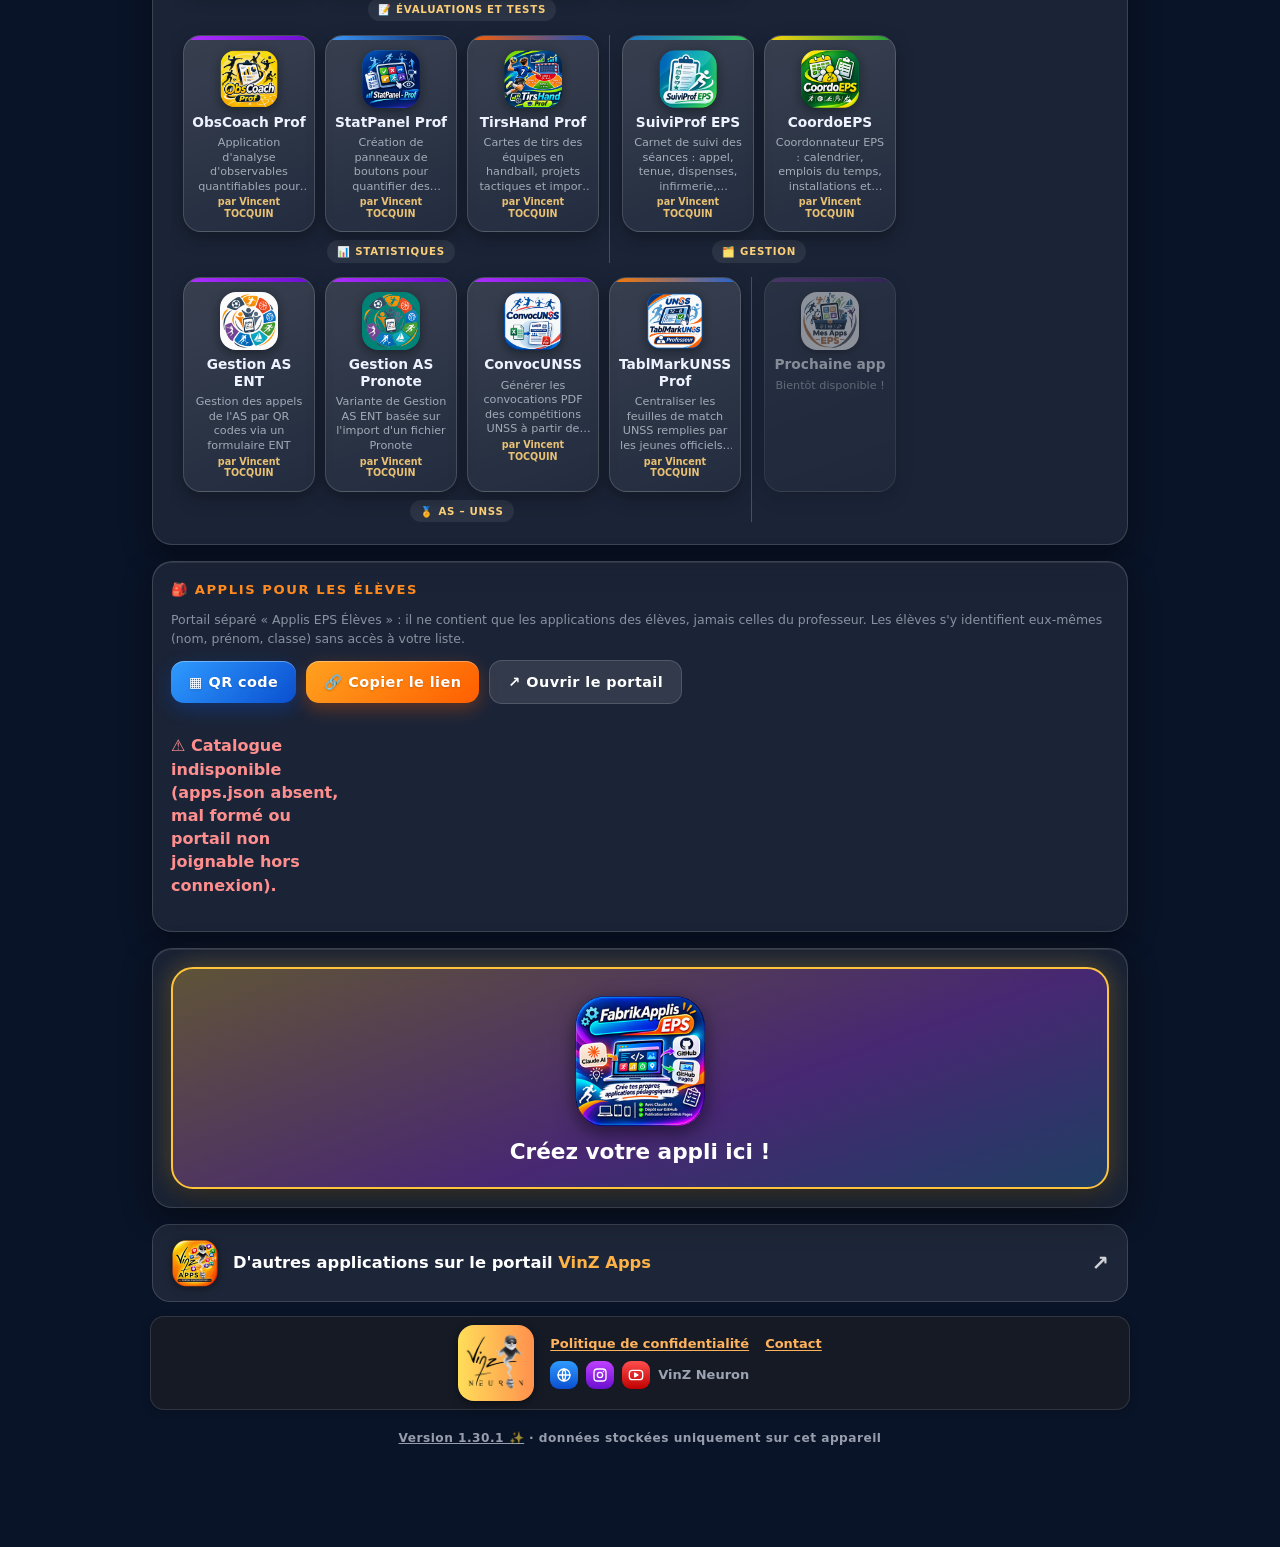
==== commit 641e427e: "Portail prof 1.30.1 : question systématique à l'import CSV (nom du fichier = classe ?) Co-Authored-B" ====
--- a/index.html
+++ b/index.html
@@ -164,7 +164,7 @@
 <div id="clm" class="ov" hidden><div class="fc nvc"><button id="clx" aria-label="Fermer" class="xb">✕</button>
  <h3>🏫 Classe des élèves de ce fichier ?</h3><p id="clt" class="rgpd"></p>
  <label>Classe à utiliser<input id="cln" autocomplete="off"></label>
- <div class="row" style="justify-content:center;margin-top:12px"><button class="btn b" id="clo">✔ Utiliser cette classe</button><button class="btn" id="cls">Garder le fichier tel quel</button><button class="btn r" id="clc">Annuler</button></div></div></div>
+ <div class="row" style="justify-content:center;margin-top:12px"><button class="btn b" id="clo">✔ Oui, pour tous les élèves</button><button class="btn" id="clv">Seulement ceux sans classe</button><button class="btn" id="cls">Non, garder le fichier tel quel</button><button class="btn r" id="clc">Annuler</button></div></div></div>
 <div id="nvm" class="ov" hidden><div class="fc nvc"><button id="nvx" aria-label="Fermer" class="xb">✕</button>
  <h3>✨ Nouveautés</h3><div id="nvb"></div><div class="row" style="justify-content:center;margin-top:14px"><button class="btn b" id="nvo">J'ai compris</button></div></div></div>
 <div id="qrm" class="ov" hidden><div class="fc qc"><button id="qx" aria-label="Fermer" class="xb">✕</button>
@@ -281,16 +281,16 @@
 document.onkeydown=e=>{if(e.key==='Escape'){$('#grm').hidden=true;$('#fiche').hidden=true;$('#qrm').hidden=true}};
 $('#fc').onchange=$('#fs').oninput=draw;
 /* Choix classe(s) / groupe d'enseignement pour un CSV Pronote */
-/* Le nom du fichier peut être la classe : confirmation demandée (fichier sans classe, ou nom de fichier ressemblant à une classe et différent de celles du fichier) */
+/* À chaque import CSV, on demande si le nom du fichier est la classe des élèves */
 const nrm=s=>String(s||'').normalize('NFD').replace(/[\u0300-\u036f]/g,'').toLowerCase().replace(/[^a-z0-9]/g,'');
-const lookClasse=s=>s.length<=14&&s.split(/\s+/).length<=3&&(/\d/.test(s)||/^(t(erminale|le|g)|seconde|premi)/i.test(s));
-function choixClasse(a){const nom=a.suggestion||'';if(!a.n||!nom)return Promise.resolve(undefined);
- const noms=a.classes.filter(c=>c.nom).map(c=>c.nom),dej=noms.some(x=>nrm(x)===nrm(nom));
- const sans=a.vides||0,diff=!dej&&lookClasse(nom);if(dej||(!sans&&!diff))return Promise.resolve(undefined);
+function choixClasse(a){const nom=a.suggestion||'';if(!a.n)return Promise.resolve(undefined);
+ const noms=a.classes.filter(c=>c.nom).map(c=>c.nom),sans=a.vides||0;
  return new Promise(res=>{const o=$('#clm');$('#cln').value=nom;
-  $('#clt').innerHTML=sans?`${sans===a.n?'Aucun élève n’a de classe':sans+' élève(s) sur '+a.n+' n’ont pas de classe'} dans ce fichier. Le nom du fichier, <b>« ${esc(nom)} »</b>, est-il la classe ?`:`Le nom du fichier, <b>« ${esc(nom)} »</b>, ressemble à une classe, alors que le fichier indique : ${esc(noms.join(', '))}. Rattacher tous les élèves à « ${esc(nom)} » ?`;
-  const fin=v=>{o.hidden=true;res(v)};
-  $('#clo').onclick=()=>{const v=$('#cln').value.trim();if(!v){$('#cln').focus();return}fin({nom:v,mode:sans?'vides':'tous'})};
+  $('#clt').innerHTML=`Le nom de ce fichier est <b>« ${esc(nom)} »</b>. Est-ce la classe des ${a.n} élève(s) importé(s) ?<br><span style="opacity:.8">`+(noms.length?`Classe(s) indiquée(s) dans le fichier : ${esc(noms.join(', '))}`+(sans?` · ${sans} élève(s) sans classe`:''):'Aucune classe n’est indiquée dans le fichier.')+'</span>';
+  $('#clv').hidden=!(sans>0&&sans<a.n);
+  const fin=v=>{o.hidden=true;res(v)},nm=()=>{const v=$('#cln').value.trim();if(!v)$('#cln').focus();return v};
+  $('#clo').onclick=()=>{const v=nm();if(v)fin({nom:v,mode:'tous'})};
+  $('#clv').onclick=()=>{const v=nm();if(v)fin({nom:v,mode:'vides'})};
   $('#cls').onclick=()=>fin(undefined);$('#clc').onclick=()=>fin(null);$('#clx').onclick=()=>fin(null);o.hidden=false;$('#cln').focus()})}
 function choixGroupe(a,force){return new Promise(res=>{const o=$('#grm');$('#grn').value=a.suggestion||'';
  $('#grl').innerHTML=a.classes.map(c=>`<li><b>${esc(c.nom||'(sans classe)')}</b> · ${c.n} élève(s)</li>`).join('');
